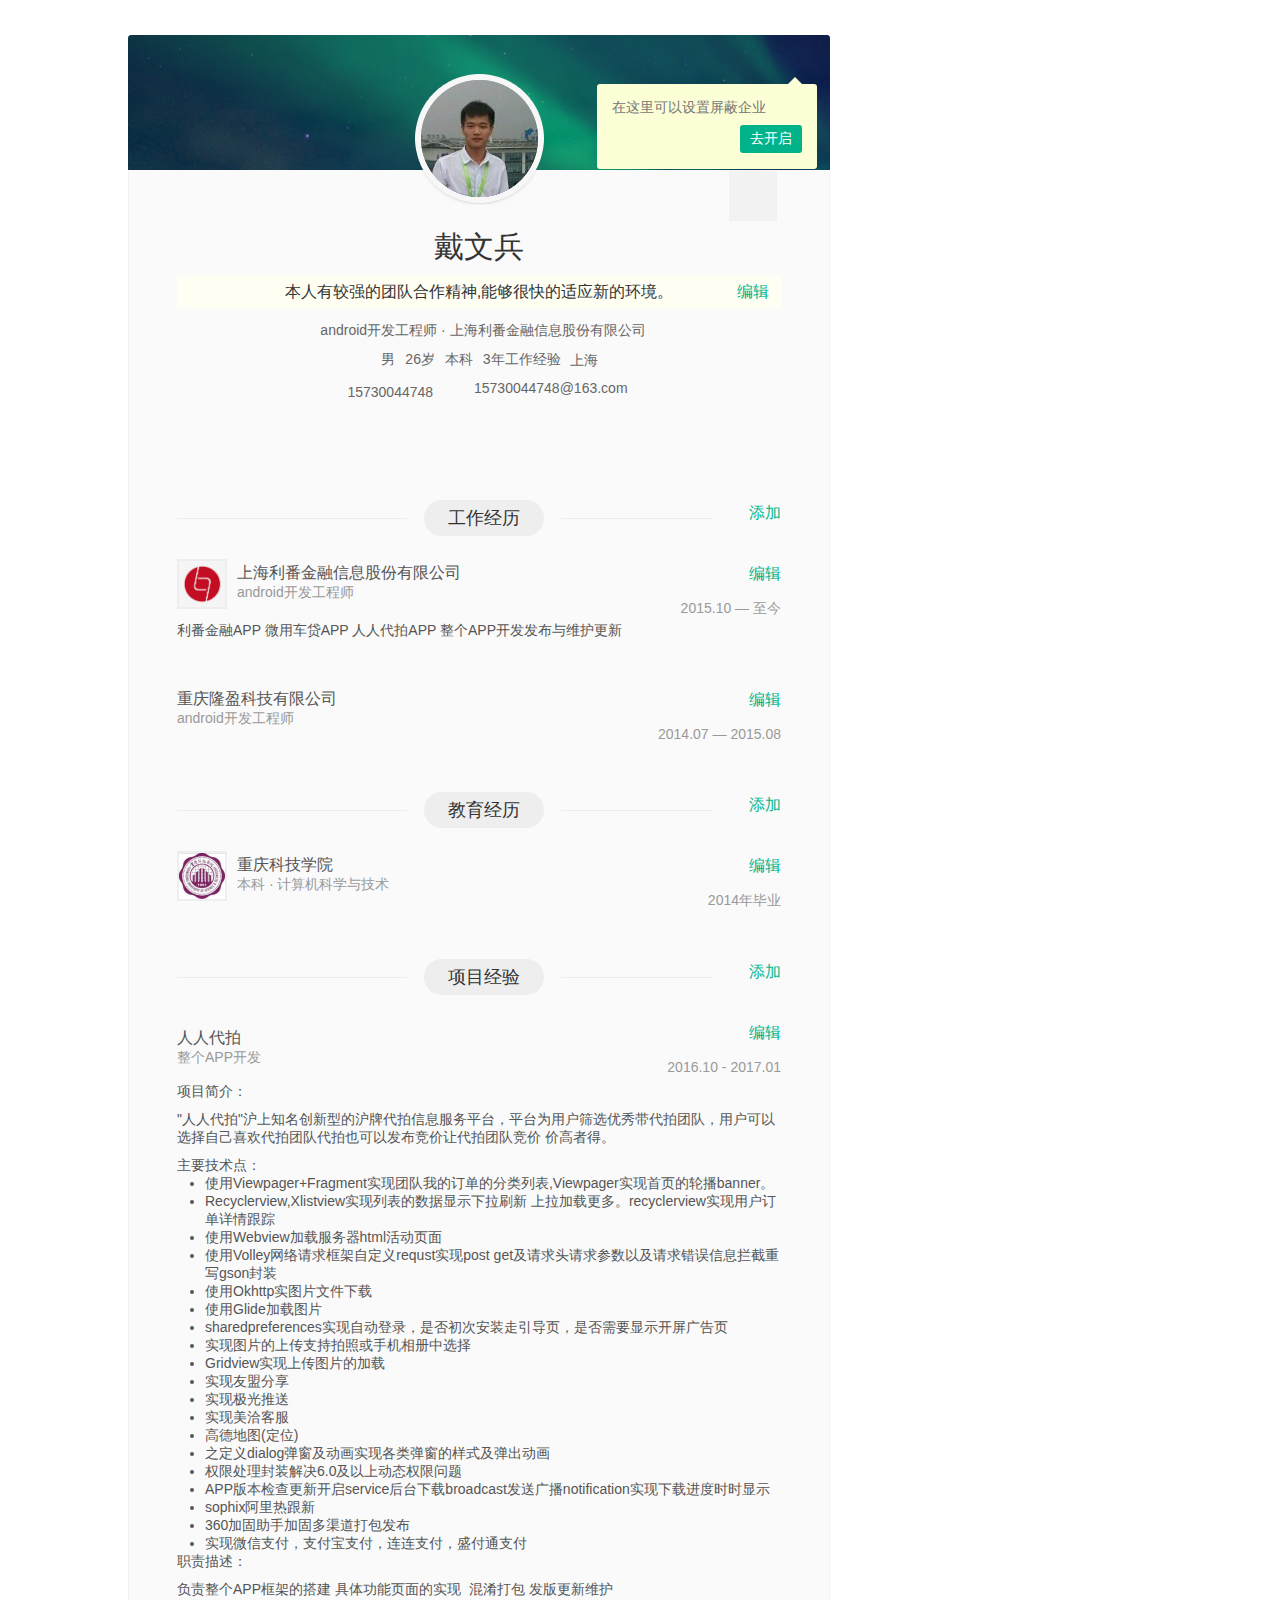
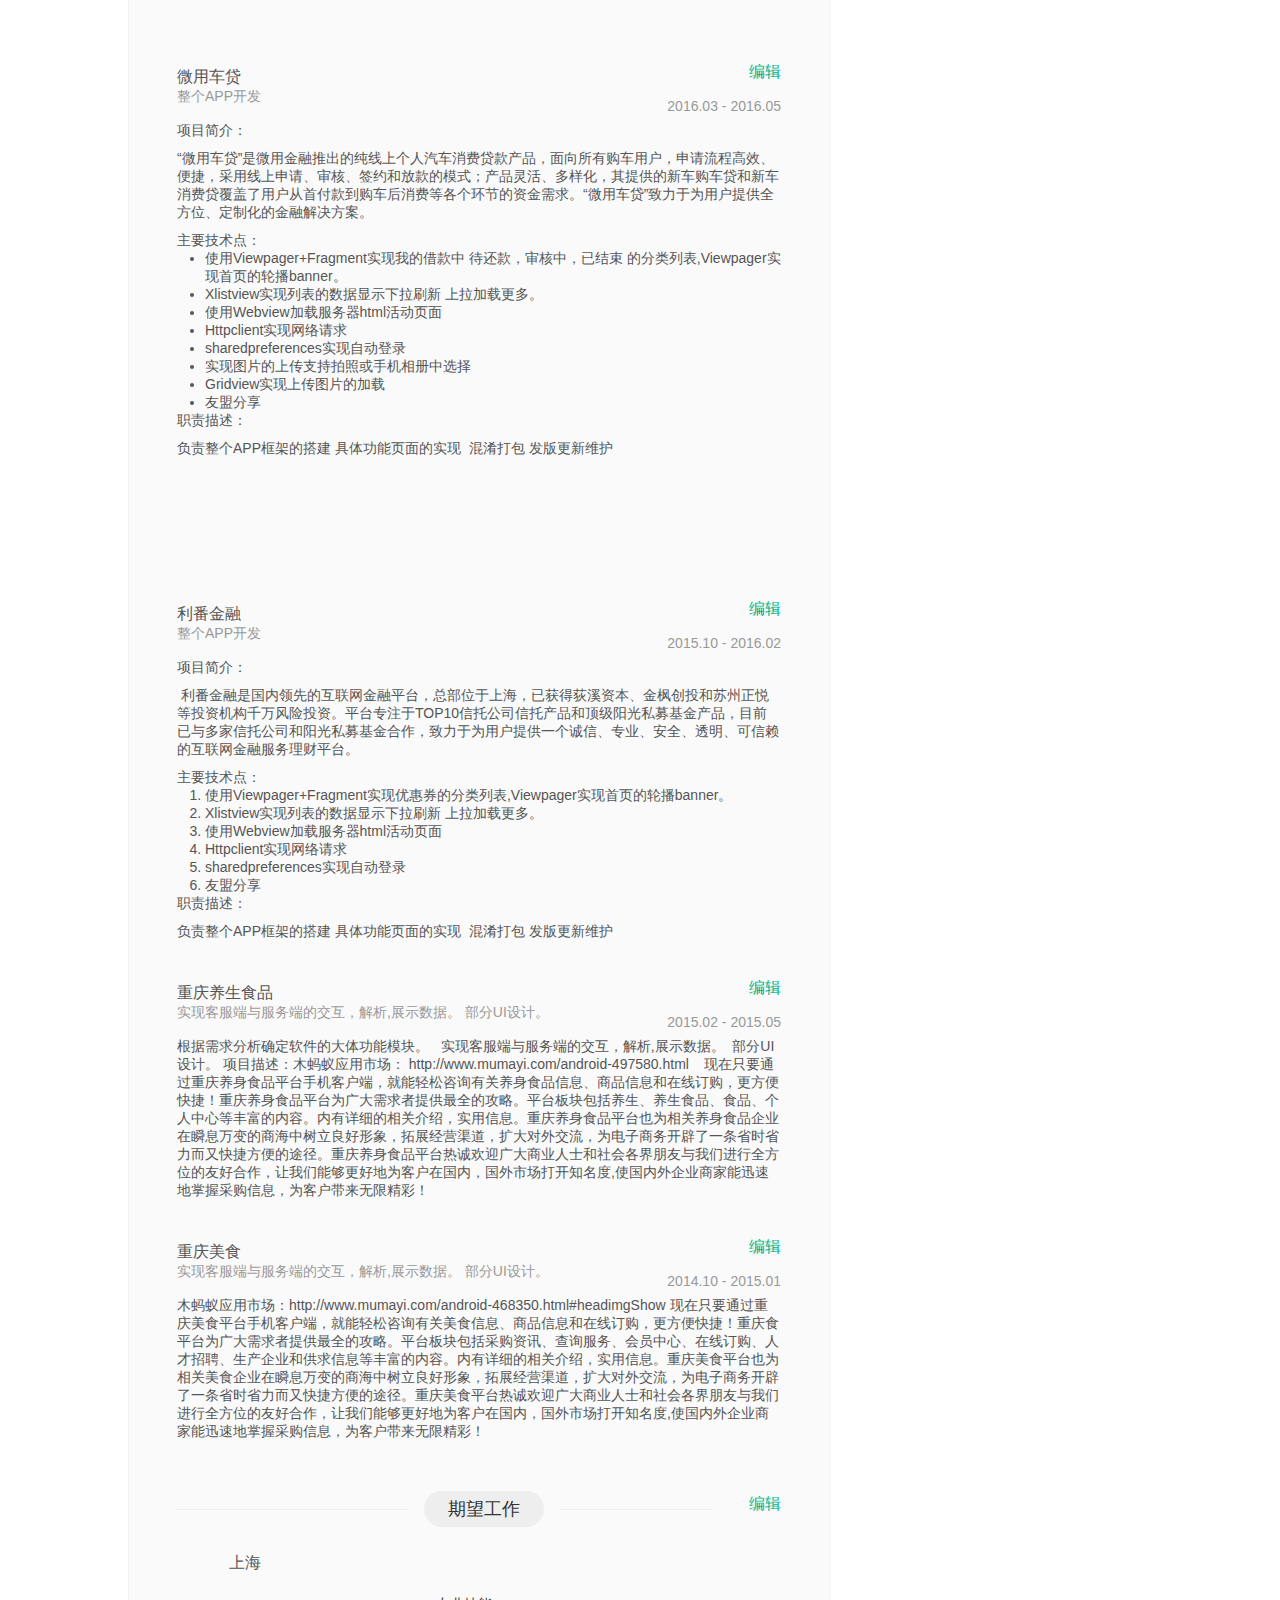
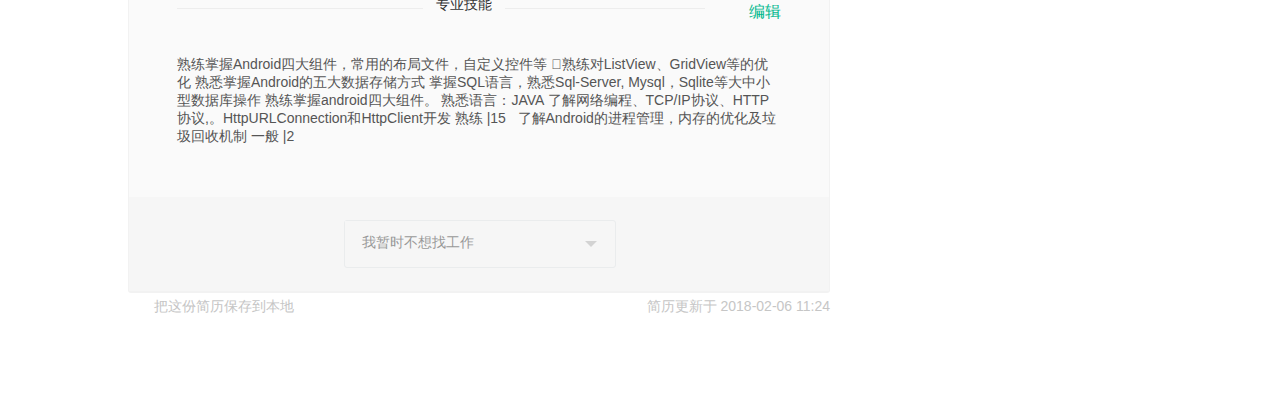
==== lagou.html @ 28eecf18 "拉钩简历" ====
﻿<!DOCTYPE html>
<!-- saved from url=(0042)https://www.lagou.com/resume/myresume.html -->
<html>
 <head>
  <meta http-equiv="Content-Type" content="text/html; charset=UTF-8" />
  <script charset="utf-8" src="./lagou_files/v.js.下载"></script>
  <script async="" src="./lagou_files/analytics.js.下载"></script>
  <script src="./lagou_files/hm.js.下载"></script>
  <script async="" src="./lagou_files/a.js.下载"></script> 
  <!-- meta --> 
  <meta http-equiv="X-UA-Compatible" content="IE=edge,chrome=1" /> 
  <meta name="renderer" content="webkit" /> 
  <meta property="qc:admins" content="23635710066417756375" /> 
  <meta name="baidu-site-verification" content="QIQ6KC1oZ6" /> 
  <meta content="拉勾,拉勾网,拉勾招聘,拉钩, 拉钩网 ,互联网招聘,拉勾互联网招聘, 移动互联网招聘, 垂直互联网招聘, 微信招聘, 微博招聘, 拉勾官网, 拉勾百科,跳槽, 高薪职位, 互联网圈子, IT招聘, 职场招聘, 猎头招聘,O2O招聘, LBS招聘, 社交招聘, 校园招聘, 校招,社会招聘,社招" name="keywords" /> 
  <meta content="拉勾网是3W旗下的互联网领域垂直招聘网站,互联网职业机会尽在拉勾网" name="description" /> 
  <title>我的简历-拉勾网-专业的互联网招聘平台</title> 
  <link rel="Shortcut Icon" href="https://www.lgstatic.com/www/static/common/static/favicon_faed927.ico" /> 
  <!-- global_domain FE_base... --> 
  <script type="text/javascript">

(function() {
    var protocol = window.location.protocol;
    var host = window.location.host;
    var baseUrl = protocol + '//' + host;

    window.GLOBAL_DOMAIN = window.GLOBAL_DOMAIN || {
        ctx: 'https://www.lagou.com',
        rctx: 'https://hr.lagou.com',
        crctx: 'https://hr.lagou.com/company',
        pctx: 'https://passport.lagou.com',
        actx: 'https://account.lagou.com',
        cpctx: 'https://xiaoyuan.lagou.com',
        acctx: 'https://activity.lagou.com',
        paictx: 'https://pai.lagou.com',
        sctx: 'https://suggest.lagou.com',
        zctx: 'https://yanzhi.lagou.com',
        ectx: 'https://easy.lagou.com',
        proctx: 'https://pro.lagou.com',
        lgsctx: protocol + '//www.lgstatic.com',
        FE_frontLogin: baseUrl + '/frontLogin.do',
        FE_frontLogout: baseUrl + '/frontLogout.do',
        FE_frontRegister: baseUrl + '/frontRegister.do'
    };

    window.GLOBAL_CDN_DOMAIN = 'www.lgstatic.com';

    var CONST_VARS = window.CONST_VARS = (function() {
        var varsCache = {};
        var user;
                    varsCache.user = user = {
                id: "2527763"
            };
                            user.activated = true;
                    
    var _hasOwnProperty = Object.prototype.hasOwnProperty;
    var _toString = Object.prototype.toString;

    return function (key) {
        var ret = {};
        var src = varsCache[key];
        if (_toString.call(src) === '[object Object]') {
            for (var prop in src) {
                if (_hasOwnProperty.call(src, prop)) {
                    ret[prop] = src[prop];
                }
            }
        } else {
            ret = src;
        }

        return ret;
    }

    })();
})();
</script> 
  <!-- 公共样式 --> 
  <!-- header样式 --> 
  <!-- footer样式 --> 
  <!-- 页面样式 --> 
  <!-- 动态token，防御伪造请求，重复提交 --> 
  <script type="text/javascript">
    window.X_Anti_Forge_Token = '312e4309-bd60-459c-a91d-eaf026d19733';
    window.X_Anti_Forge_Code = '35685038';
</script> 
  <link rel="stylesheet" type="text/css" href="./lagou_files/mCustomScrollbar_ac2fb8b.css" /> 
  <link rel="stylesheet" type="text/css" href="./lagou_files/layout_ca829b5.css" /> 
  <link rel="stylesheet" type="text/css" href="./lagou_files/main.html_aio_7e9ee05.css" /> 
  <link rel="stylesheet" type="text/css" href="./lagou_files/widgets_1a33497.css" /> 
  <link rel="stylesheet" type="text/css" href="./lagou_files/main.html_aio_2_12feb30.css" /> 
  <script src="./lagou_files/lagou_59f46c6.js.下载" class="lazyload" charset="utf-8"></script>
  <link href="./lagou_files/loginpop_4ea0500.css" rel="stylesheet" class="lazyload" charset="utf-8" />
  <script data-require-id="common/widgets/common/msgPopup" src="./lagou_files/msgPopup_ff38f07.js.下载" async=""></script>
  <script data-require-id="common/components/artTemplate/template-helper" src="./lagou_files/template-helper_69eaf51.js.下载" async=""></script>
  <link href="./lagou_files/ueditor.css" type="text/css" rel="stylesheet" />
  <script src="./lagou_files/codemirror.js.下载" type="text/javascript" defer="defer"></script>
  <link rel="stylesheet" type="text/css" href="./lagou_files/codemirror.css" />
  <script src="./lagou_files/ZeroClipboard.js.下载" type="text/javascript" defer="defer"></script>
 </head> 
 <body> 
  <!-- header --> 
   <!--end #lg_tbar--> 
  <!--end #header--> 
  <input type="hidden" id="serverTime" value="1521860030673" /> 
  <!-- 页面主体START --> 
  <div class="container clearfix" id="container"> 
   <div> 
    <input type="hidden" id="isShowDefault" value="1" /> 
    <div class="clearfixs mr_created"> 
     <div class="mr_myresume_l"> 
      <div id="mr_mr_head"> 
       <div class="privacy_settings"> 
        <span class="privacy_settings_img"></span> 
        <div class="privacy_settings_tip" style="display: none;"> 
         <p>在这里可以设置屏蔽企业</p> 
         <span class="privacy_settings_btn">去开启</span> 
         <span class="privacy_settings_close"></span> 
         <span class="privacy_settings_arrow"></span> 
        </div> 
       </div> 
       <div class="mr_top_bg" id="baseinfo"> 
        <img class="mr_headimg" id="userpic" src="./lagou_files/Cgq2xlp5H9SAW5E-AAAWq90ZjkM422.jpg" width="120" height="120" alt="头像" /> 
        <img class="opa" src="./lagou_files/tou_c3707c7.png" width="702" height="170" /> 
        <img class="shadow" src="./lagou_files/shadow_tx_a482008.png" width="119" height="119" style="display: none;" /> 
        <input type="file" class="mr_headfile" id="up_txpic" name="headPic" onchange="myresumeCommon.utils.imageUpload(this,myresumeCommon.requestTargets.photoUpload,uploadPhoto.upSucc,uploadPhoto.upFail);" title="支持jpg、jpeg、gif、png格式，文件小于10M" /> 
       </div> 
       <div class="mr_baseinfo"> 
        <i class="mr_left_bg"></i> 
        <i class="mr_right_bg"></i> 
        <div class="mr_my_qr"> 
         <div class="dropdown_menu"> 
          <!--广告位--> 
          <div key="WODEJIANLI_ERWEIMA" class="lgad_jsonp">
           <img src="./lagou_files/Cgp3O1h0rI6AOt76AADBj42OxaE531.PNG" style="width: 302px; height: 155px;" />
          </div> 
         </div> 
        </div> 
        <div class="mr_p_name mr_w604 clearfixs"> 
         <span class="mr_edit dn"><i></i><em>编辑</em></span>
         <span class="mr_name">戴文兵</span> 
        </div> 
        <form id="nameForm" novalidate="novalidate"> 
         <div class="mr_name_edit dn"> 
          <input type="text" id="mr_name" name="mr_name" class="ed_name" autocomplete="off" /> 
          <input type="submit" class="save" value="保存" /> 
          <a href="javascript:;" class="cancel">取消</a> 
         </div> 
        </form> 
        <div class="mr_p_introduce mr_w604 clearfixs mr_active"> 
         <span class="mr_edit" data-type="0"><i></i><em>编辑</em></span>
         <span class="mr_intro mr_intro_normal" title="本人有较强的团队合作精神,能够很快的适应新的环境。">本人有较强的团队合作精神,能够很快的适应新的环境。</span> 
        </div> 
        <form id="introduceForm" action="javascript:;"> 
         <div class="mr_intro_edit dn"> 
          <input type="text" id="mr_intro" name="mr_intro" placeholder="一句话介绍自己，告诉我为什么选择你而不是别人" class="ed_name" autocomplete="off" /> 
          <a class="save">保存</a> 
          <a href="javascript:;" class="cancel">取消</a> 
          <span class="mroneError dn"></span> 
         </div> 
        </form> 
        <div class="mr_p_info mr_infoed mr_w604 clearfixs"> 
         <div class="info_t"> 
          <span class="shenfen"> <i></i> <em data-id="2" title="android开发工程师 &middot; 上海利番金融信息股份有限公司">android开发工程师 &middot; 上海利番金融信息股份有限公司</em> </span> 
         </div> 
         <div class="info_j"> 
          <span class="base_info"> <i></i> <em class="s">男</em> <em class="a"> <span class="age">26岁</span> <span class="birth_span dn">1991年07月出生 <em></em> </span> </em> <em class="x">本科</em> <em class="j"> <span class="job_span">3年工作经验</span> </em> <em class="mr0 d">上海</em> </span> 
         </div> 
         <div class="info_b" data-phone="15730044748"> 
          <span class="mobile"><i></i><em title="15730044748">15730044748</em></span> 
          <span class="email"><i></i><em title="15730044748@163.com">15730044748@163.com</em></span> 
         </div> 
         <div class="mr_sns"> 
          <a href="https://github.com/daiwenbing" target="_blank" data-sns="6" data-site="https://github.com/daiwenbing" class="sns6"><span style="margin-left: -33px; display: none;">Github<em></em></span></a> 
         </div> 
         <span class="mr_edit mr_head_r mr_edit_on dn" data-birth-year="1991" data-birth-month="07" data-birth-date="" data-sf="android开发工程师" data-shenfen="android开发工程师 &middot; 上海利番金融信息股份有限公司" data-sex="男" data-xl="本科" data-gzjy="3年" data-city="上海" data-mobile="15730044748" data-email="15730044748@163.com" style="cursor: pointer;"><i></i><em>编辑</em></span> 
        </div> 
        <form id="olinfoForm" novalidate="novalidate"> 
         <div class="mr_info_edit mr_info_on dn"> 
          <div class="mr_showidentity_div"> 
           <label>显示身份</label> 
           <div class="form_wrap normal_s" style="*z-index:6;"> 
            <input id="shenfen" name="shenfen" type="button" title="" class="mr_button" value="" /> 
            <i class="mr_sj"></i> 
            <div class="xl_list dn" style="display: none;"> 
             <ul class="ul_shenfen"> 
              <li data-id="1" title="计算机科学与技术 &middot; 重庆科技学院">计算机科学与技术 &middot; 重庆科技学院</li> 
              <li data-id="2" title="android开发工程师 &middot; 上海利番金融信息股份有限公司">android开发工程师 &middot; 上海利番金融信息股份有限公司</li> 
             </ul> 
            </div> 
           </div> 
          </div> 
          <label>性别</label> 
          <div class="clearfixs mr_sex"> 
           <span class="mr_man fl"><i></i><em>男</em></span> 
           <span class="mr_women fl"><i></i><em>女</em></span> 
          </div> 
          <label>生日</label> 
          <div class="clearfixs"> 
           <div class="mr_years fl"> 
            <div class="form_wrap form_wrap_y normal_s" style="*z-index:5;"> 
             <input id="mr_year" name="mr_year" type="button" class="mr_button" value="1991" /> 
             <i class="mr_sj"></i> 
             <div class="xl_list dn" style="display: none;"> 
              <ul class="ul_year"> 
               <li>2002</li> 
               <li>2001</li> 
               <li>2000</li> 
               <li>1999</li> 
               <li>1998</li> 
               <li>1997</li> 
               <li>1996</li> 
               <li>1995</li> 
               <li>1994</li> 
               <li>1993</li> 
               <li>1992</li> 
               <li>1991</li> 
               <li>1990</li> 
               <li>1989</li> 
               <li>1988</li> 
               <li>1987</li> 
               <li>1986</li> 
               <li>1985</li> 
               <li>1984</li> 
               <li>1983</li> 
               <li>1982</li> 
               <li>1981</li> 
               <li>1980</li> 
               <li>1979</li> 
               <li>1978</li> 
               <li>1977</li> 
               <li>1976</li> 
               <li>1975</li> 
               <li>1974</li> 
              </ul> 
             </div> 
            </div> 
           </div> 
           <div class="mr_months fl"> 
            <div class="form_wrap form_wrap_y normal_s" style="*z-index:5;"> 
             <input id="mr_month" name="mr_month" type="button" class="mr_button" value="07" /> 
             <i class="mr_sj"></i> 
             <div class="xl_list dn" style="display: none;"> 
              <ul class="ul_month"> 
               <li>01</li> 
               <li>02</li> 
               <li>03</li> 
               <li>04</li> 
               <li>05</li> 
               <li>06</li> 
               <li>07</li> 
               <li>08</li> 
               <li>09</li> 
               <li>10</li> 
               <li>11</li> 
               <li>12</li> 
              </ul> 
             </div> 
            </div> 
           </div> 
           <div class="mr_days fl"> 
            <div class="form_wrap form_wrap_y normal_s" style="*z-index:5;"> 
             <input id="mr_day" name="mr_day" type="button" class="mr_button" value="" /> 
             <i class="mr_sj"></i> 
             <div class="xl_list dn" style="display: none;"> 
              <ul class="ul_day"></ul> 
             </div> 
            </div> 
           </div> 
          </div> 
          <label>最高学历</label> 
          <div class="form_wrap normal_s" style="*z-index:4;"> 
           <input id="xl" name="xl" type="button" class="mr_button" value="" /> 
           <i class="mr_sj"></i> 
           <div class="xl_list dn" style="display: none;"> 
            <ul class="ul_xl"> 
             <li>大专</li> 
             <li>本科</li> 
             <li>硕士</li> 
             <li>博士</li> 
             <li>其他</li> 
            </ul> 
           </div> 
          </div> 
          <label>工作年限</label> 
          <div class="form_wrap normal_s" style="*z-index:3;"> 
           <input id="gznx" name="gznx" type="button" class="mr_button" value="" /> 
           <i class="mr_sj"></i> 
           <div class="xl_list dn" style="display: none;"> 
            <ul class="ul_gznx"> 
             <li>应届毕业生</li> 
             <li>1年</li> 
             <li>2年</li> 
             <li>3年</li> 
             <li>4年</li> 
             <li>5年</li> 
             <li>6年</li> 
             <li>7年</li> 
             <li>8年</li> 
             <li>9年</li> 
             <li>10年</li> 
             <li>10年以上</li> 
            </ul> 
           </div> 
          </div> 
          <label>所在城市</label> 
          <div class="form_wrap city_s" style="*z-index:2;"> 
           <i class="mr_sj"></i> 
           <input id="szcs" name="szcs" type="button" class="mr_button" value="" /> 
           <div class="xl_list dn" style="display: none;"> 
            <div class="mr_selCity"> 
             <ul class="mr_province reset"> 
              <li><span>热门城市</span> 
               <ul class="mr_city reset dn">
                <li>北京</li>
                <li>上海</li>
                <li>广州</li>
                <li>深圳</li>
                <li>杭州</li>
                <li>成都</li>
                <li>西安</li>
                <li>南京</li>
                <li>厦门</li>
                <li>武汉</li>
               </ul> </li> 
              <li> <span>北京</span> 
               <ul class="mr_city reset dn"> 
                <li class="mr_on">北京</li> 
               </ul> </li> 
              <li> <span>上海</span> 
               <ul class="mr_city reset dn"> 
                <li class="mr_on">上海</li> 
               </ul> </li> 
              <li> <span>天津</span> 
               <ul class="mr_city reset dn"> 
                <li class="mr_on">天津</li> 
               </ul> </li> 
              <li> <span>重庆</span> 
               <ul class="mr_city reset dn"> 
                <li class="mr_on">重庆</li> 
               </ul> </li> 
              <li> <span>河北</span> 
               <ul class="mr_city reset dn"> 
                <li class="mr_on">石家庄</li> 
                <li>唐山</li> 
                <li>秦皇岛</li> 
                <li>邯郸</li> 
                <li>邢台</li> 
                <li>保定</li> 
                <li>张家口</li> 
                <li>承德</li> 
                <li>沧州</li> 
                <li>廊坊</li> 
                <li>衡水</li> 
               </ul> </li> 
              <li> <span>山西</span> 
               <ul class="mr_city reset dn"> 
                <li class="mr_on">太原</li> 
                <li>大同</li> 
                <li>阳泉</li> 
                <li>长治</li> 
                <li>晋城</li> 
                <li>朔州</li> 
                <li>晋中</li> 
                <li>运城</li> 
                <li>忻州</li> 
                <li>临汾</li> 
                <li>吕梁</li> 
                <li>永济市</li> 
               </ul> </li> 
              <li> <span>内蒙古</span> 
               <ul class="mr_city reset dn"> 
                <li class="mr_on">呼和浩特</li> 
                <li>包头</li> 
                <li>乌海</li> 
                <li>赤峰</li> 
                <li>通辽</li> 
                <li>鄂尔多斯</li> 
                <li>呼伦贝尔</li> 
                <li>兴安盟</li> 
                <li>锡林郭勒盟</li> 
                <li>乌兰察布</li> 
                <li>巴彦淖尔</li> 
                <li>阿拉善盟</li> 
               </ul> </li> 
              <li> <span>辽宁</span> 
               <ul class="mr_city reset dn"> 
                <li class="mr_on">沈阳</li> 
                <li>大连</li> 
                <li>鞍山</li> 
                <li>抚顺</li> 
                <li>本溪</li> 
                <li>丹东</li> 
                <li>锦州</li> 
                <li>营口</li> 
                <li>阜新</li> 
                <li>辽阳</li> 
                <li>盘锦</li> 
                <li>铁岭</li> 
                <li>朝阳</li> 
                <li>葫芦岛</li> 
               </ul> </li> 
              <li> <span>吉林</span> 
               <ul class="mr_city reset dn"> 
                <li class="mr_on">长春</li> 
                <li>吉林</li> 
                <li>四平</li> 
                <li>辽源</li> 
                <li>通化</li> 
                <li>白山</li> 
                <li>松原</li> 
                <li>白城</li> 
                <li>延边朝鲜族自治州</li> 
               </ul> </li> 
              <li> <span>黑龙江</span> 
               <ul class="mr_city reset dn"> 
                <li class="mr_on">哈尔滨</li> 
                <li>齐齐哈尔</li> 
                <li>鸡西</li> 
                <li>鹤岗</li> 
                <li>双鸭山</li> 
                <li>大庆</li> 
                <li>伊春</li> 
                <li>佳木斯</li> 
                <li>七台河</li> 
                <li>牡丹江</li> 
                <li>黑河</li> 
                <li>绥化</li> 
                <li>大兴安岭地区</li> 
               </ul> </li> 
              <li> <span>江苏</span> 
               <ul class="mr_city reset dn"> 
                <li class="mr_on">南京</li> 
                <li>苏州</li> 
                <li>昆山</li> 
                <li>常熟</li> 
                <li>张家港</li> 
                <li>无锡</li> 
                <li>江阴</li> 
                <li>徐州</li> 
                <li>常州</li> 
                <li>南通</li> 
                <li>连云港</li> 
                <li>淮安</li> 
                <li>盐城</li> 
                <li>扬州</li> 
                <li>镇江</li> 
                <li>泰州</li> 
                <li>靖江</li> 
                <li>宿迁</li> 
                <li>太仓</li> 
               </ul> </li> 
              <li> <span>浙江</span> 
               <ul class="mr_city reset dn"> 
                <li class="mr_on">杭州</li> 
                <li>宁波</li> 
                <li>温州</li> 
                <li>海宁</li> 
                <li>嘉兴</li> 
                <li>湖州</li> 
                <li>绍兴</li> 
                <li>金华</li> 
                <li>衢州</li> 
                <li>舟山</li> 
                <li>台州</li> 
                <li>丽水</li> 
                <li>玉环县</li> 
                <li>方家山</li> 
               </ul> </li> 
              <li> <span>安徽</span> 
               <ul class="mr_city reset dn"> 
                <li class="mr_on">合肥</li> 
                <li>芜湖</li> 
                <li>蚌埠</li> 
                <li>淮南</li> 
                <li>马鞍山</li> 
                <li>淮北</li> 
                <li>铜陵</li> 
                <li>安庆</li> 
                <li>黄山</li> 
                <li>滁州</li> 
                <li>阜阳</li> 
                <li>宿州</li> 
                <li>巢湖</li> 
                <li>六安</li> 
                <li>亳州</li> 
                <li>池州</li> 
                <li>宣城</li> 
               </ul> </li> 
              <li> <span>福建</span> 
               <ul class="mr_city reset dn"> 
                <li class="mr_on">福州</li> 
                <li>厦门</li> 
                <li>莆田</li> 
                <li>三明</li> 
                <li>泉州</li> 
                <li>泉港区</li> 
                <li>漳州</li> 
                <li>南平</li> 
                <li>龙岩</li> 
                <li>宁德</li> 
               </ul> </li> 
              <li> <span>江西</span> 
               <ul class="mr_city reset dn"> 
                <li class="mr_on">南昌</li> 
                <li>景德镇</li> 
                <li>萍乡</li> 
                <li>九江</li> 
                <li>新余</li> 
                <li>鹰潭</li> 
                <li>赣州</li> 
                <li>吉安</li> 
                <li>宜春</li> 
                <li>抚州</li> 
                <li>上饶</li> 
               </ul> </li> 
              <li> <span>山东</span> 
               <ul class="mr_city reset dn"> 
                <li class="mr_on">济南</li> 
                <li>青岛</li> 
                <li>淄博</li> 
                <li>枣庄</li> 
                <li>东营</li> 
                <li>烟台</li> 
                <li>潍坊</li> 
                <li>济宁</li> 
                <li>泰安</li> 
                <li>威海</li> 
                <li>日照</li> 
                <li>莱芜</li> 
                <li>临沂</li> 
                <li>德州</li> 
                <li>聊城</li> 
                <li>滨州</li> 
                <li>菏泽</li> 
                <li>章丘</li> 
                <li>荣成</li> 
               </ul> </li> 
              <li> <span>河南</span> 
               <ul class="mr_city reset dn"> 
                <li class="mr_on">郑州</li> 
                <li>开封</li> 
                <li>洛阳</li> 
                <li>平顶山</li> 
                <li>安阳</li> 
                <li>鹤壁</li> 
                <li>新乡</li> 
                <li>焦作</li> 
                <li>濮阳</li> 
                <li>许昌</li> 
                <li>漯河</li> 
                <li>三门峡</li> 
                <li>南阳</li> 
                <li>商丘</li> 
                <li>信阳</li> 
                <li>周口</li> 
                <li>驻马店</li> 
               </ul> </li> 
              <li> <span>湖北</span> 
               <ul class="mr_city reset dn"> 
                <li class="mr_on">武汉</li> 
                <li>黄石</li> 
                <li>十堰</li> 
                <li>宜昌</li> 
                <li>襄樊</li> 
                <li>鄂州</li> 
                <li>荆门</li> 
                <li>孝感</li> 
                <li>荆州</li> 
                <li>黄冈</li> 
                <li>咸宁</li> 
                <li>随州</li> 
                <li>恩施土家族苗族自治州</li> 
                <li>襄阳</li> 
               </ul> </li> 
              <li> <span>湖南</span> 
               <ul class="mr_city reset dn"> 
                <li class="mr_on">长沙</li> 
                <li>株洲</li> 
                <li>湘潭</li> 
                <li>衡阳</li> 
                <li>邵阳</li> 
                <li>岳阳</li> 
                <li>常德</li> 
                <li>张家界</li> 
                <li>益阳</li> 
                <li>郴州</li> 
                <li>永州</li> 
                <li>怀化</li> 
                <li>娄底</li> 
                <li>湘西土家族苗族自治州</li> 
               </ul> </li> 
              <li> <span>广东</span> 
               <ul class="mr_city reset dn"> 
                <li class="mr_on">广州</li> 
                <li>深圳</li> 
                <li>韶关</li> 
                <li>珠海</li> 
                <li>汕头</li> 
                <li>佛山</li> 
                <li>南海区</li> 
                <li>江门</li> 
                <li>湛江</li> 
                <li>茂名</li> 
                <li>肇庆</li> 
                <li>惠州</li> 
                <li>梅州</li> 
                <li>汕尾</li> 
                <li>河源</li> 
                <li>阳江</li> 
                <li>清远</li> 
                <li>东莞</li> 
                <li>中山</li> 
                <li>潮州</li> 
                <li>揭阳</li> 
                <li>云浮</li> 
               </ul> </li> 
              <li> <span>广西</span> 
               <ul class="mr_city reset dn"> 
                <li class="mr_on">南宁</li> 
                <li>柳州</li> 
                <li>桂林</li> 
                <li>梧州</li> 
                <li>北海</li> 
                <li>防城港</li> 
                <li>钦州</li> 
                <li>贵港</li> 
                <li>玉林</li> 
                <li>百色</li> 
                <li>贺州</li> 
                <li>河池</li> 
                <li>来宾</li> 
                <li>崇左</li> 
               </ul> </li> 
              <li> <span>海南</span> 
               <ul class="mr_city reset dn"> 
                <li class="mr_on">海口</li> 
                <li>三亚</li> 
                <li>洋浦市</li> 
               </ul> </li> 
              <li> <span>四川</span> 
               <ul class="mr_city reset dn"> 
                <li class="mr_on">成都</li> 
                <li>自贡</li> 
                <li>攀枝花</li> 
                <li>泸州</li> 
                <li>德阳</li> 
                <li>绵阳</li> 
                <li>广元</li> 
                <li>遂宁</li> 
                <li>内江</li> 
                <li>乐山</li> 
                <li>南充</li> 
                <li>眉山</li> 
                <li>宜宾</li> 
                <li>广安</li> 
                <li>达州</li> 
                <li>雅安</li> 
                <li>巴中</li> 
                <li>资阳</li> 
                <li>阿坝藏族羌族自治州</li> 
                <li>甘孜藏族自治州</li> 
                <li>凉山彝族自治州</li> 
               </ul> </li> 
              <li> <span>贵州</span> 
               <ul class="mr_city reset dn"> 
                <li class="mr_on">贵阳</li> 
                <li>六盘水</li> 
                <li>遵义</li> 
                <li>安顺</li> 
                <li>铜仁地区</li> 
                <li>黔西南布依族苗族自治州</li> 
                <li>毕节地区</li> 
                <li>黔东南苗族侗族自治州</li> 
                <li>黔南布依族苗族自治州</li> 
               </ul> </li> 
              <li> <span>云南</span> 
               <ul class="mr_city reset dn"> 
                <li class="mr_on">昆明</li> 
                <li>曲靖</li> 
                <li>玉溪</li> 
                <li>保山</li> 
                <li>昭通</li> 
                <li>楚雄彝族自治州</li> 
                <li>红河哈尼族彝族自治州</li> 
                <li>文山壮族苗族自治州</li> 
                <li>思茅</li> 
                <li>西双版纳傣族自治州</li> 
                <li>德宏傣族景颇族自治州</li> 
                <li>大理白族自治州</li> 
                <li>丽江</li> 
                <li>怒江傈僳族自治州</li> 
                <li>迪庆藏族自治州</li> 
                <li>临沧</li> 
               </ul> </li> 
              <li> <span>陕西</span> 
               <ul class="mr_city reset dn"> 
                <li class="mr_on">西安</li> 
                <li>铜川</li> 
                <li>宝鸡</li> 
                <li>咸阳</li> 
                <li>渭南</li> 
                <li>延安</li> 
                <li>汉中</li> 
                <li>榆林</li> 
                <li>安康</li> 
                <li>商洛</li> 
               </ul> </li> 
              <li> <span>西藏</span> 
               <ul class="mr_city reset dn"> 
                <li class="mr_on">拉萨</li> 
                <li>昌都</li> 
                <li>山南</li> 
                <li>日喀则</li> 
                <li>那曲</li> 
                <li>阿里</li> 
                <li>林芝</li> 
               </ul> </li> 
              <li> <span>甘肃</span> 
               <ul class="mr_city reset dn"> 
                <li class="mr_on">兰州</li> 
                <li>嘉峪关</li> 
                <li>金昌</li> 
                <li>白银</li> 
                <li>天水</li> 
                <li>武威</li> 
                <li>张掖</li> 
                <li>平凉</li> 
                <li>酒泉</li> 
                <li>庆阳</li> 
                <li>定西</li> 
                <li>陇南</li> 
                <li>临夏回族自治州</li> 
                <li>甘南藏族自治州</li> 
               </ul> </li> 
              <li> <span>青海</span> 
               <ul class="mr_city reset dn"> 
                <li class="mr_on">西宁</li> 
                <li>海晏</li> 
                <li>海东</li> 
                <li>海北</li> 
                <li>黄南</li> 
                <li>海南</li> 
                <li>果洛</li> 
                <li>玉树</li> 
                <li>海西</li> 
               </ul> </li> 
              <li> <span>宁夏</span> 
               <ul class="mr_city reset dn"> 
                <li class="mr_on">银川</li> 
                <li>石嘴山</li> 
                <li>吴忠</li> 
                <li>固原</li> 
                <li>中卫</li> 
               </ul> </li> 
              <li> <span>新疆</span> 
               <ul class="mr_city reset dn"> 
                <li class="mr_on">乌鲁木齐</li> 
                <li>石河子</li> 
                <li>克拉玛依</li> 
                <li>吐鲁番</li> 
                <li>哈密</li> 
                <li>昌吉</li> 
                <li>博乐</li> 
                <li>和田</li> 
                <li>阿克苏</li> 
                <li>阿勒</li> 
                <li>喀什</li> 
                <li>塔城</li> 
                <li>库尔勒</li> 
                <li>伊犁</li> 
                <li>克州</li> 
               </ul> </li> 
              <li> <span>香港</span> 
               <ul class="mr_city reset dn"> 
                <li class="mr_on">香港</li> 
               </ul> </li> 
              <li> <span>澳门</span> 
               <ul class="mr_city reset dn"> 
                <li class="mr_on">澳门</li> 
               </ul> </li> 
              <li> <span>台湾</span> 
               <ul class="mr_city reset dn"> 
                <li class="mr_on">台湾</li> 
                <li>新加坡</li> 
               </ul> </li> 
             </ul> 
            </div> 
           </div> 
          </div> 
          <label>手机号码</label> 
          <div class="form_wrap mobile_s"> 
           <input id="mr_mobile" type="text" name="mr_mobile" class="mr_input" value="" placeholder="手机号" /> 
           <input type="hidden" id="sess_phone" value="" placeholder="手机号" /> 
           <i class="mr_locks"><em>在简历中保密，仅投递后对方才可查看<i></i></em></i> 
          </div> 
          <label>联系邮箱</label> 
          <div class="form_wrap email_s"> 
           <input id="mr_email" type="text" name="mr_email" class="mr_input" value="" /> 
           <input type="hidden" id="sess_email" value="15730044748@163.com" /> 
           <i class="mr_locks"><em>在简历中保密，仅投递后对方才可查看<i></i></em></i> 
          </div> 
          <label>社交帐号主页地址</label> 
          <div class="sns_empty dn"> 
           <div class="sns_add_empty"> 
            <div class="mr_add_m dn"> 
             <i></i>
             <em></em> 
             <ul class="clearfixs"> 
              <li class="sns1" data-flag="1"><span>Twitter<em></em></span></li> 
              <li class="sns2" data-flag="2"><span>Dribbble<em></em></span></li> 
              <li class="sns3" data-flag="3"><span>Behance<em></em></span></li> 
              <li class="sns4" data-flag="4"><span>LinkedIn<em></em></span></li> 
              <li class="sns5" data-flag="5"><span>Quora<em></em></span></li> 
              <li class="sns6" data-flag="6"><span>Github<em></em></span></li> 
              <li class="sns7" data-flag="7"><span>知乎<em></em></span></li> 
              <li class="sns8" data-flag="8"><span>LOFTER<em></em></span></li> 
              <li class="sns9" data-flag="9"><span>UI中国<em></em></span></li> 
              <li class="sns10" data-flag="10"><span>新浪微博<em></em></span></li> 
              <li class="sns11" data-flag="11"><span>SegmentFault<em></em></span></li> 
              <li class="sns12" data-flag="12"><span>StackoverFlow<em></em></span></li> 
             </ul> 
             <div class="mr_add_op clearfixs"> 
              <!-- <a href="javascript:;" target="_blank" class="mr_none_my">没有我常用的</a> --> 
              <a href="javascript:;" class="sns_cancel">取消</a>
              <a href="javascript:;" class="sns_save">选好了</a> 
             </div> 
            </div> 
           </div> 
          </div> 
          <div class="sns_area"> 
          </div> 
          <div class="mr_add_sns"> 
           <div class="mr_add_m dn"> 
            <i></i>
            <em></em> 
            <ul class="clearfixs"> 
             <li class="sns1" data-flag="1"><span>Twitter<em></em></span></li> 
             <li class="sns2" data-flag="2"><span>Dribbble<em></em></span></li> 
             <li class="sns3" data-flag="3"><span>Behance<em></em></span></li> 
             <li class="sns4" data-flag="4"><span>LinkedIn<em></em></span></li> 
             <li class="sns5" data-flag="5"><span>Quora<em></em></span></li> 
             <li class="sns6" data-flag="6"><span>Github<em></em></span></li> 
             <li class="sns7" data-flag="7"><span>知乎<em></em></span></li> 
             <li class="sns8" data-flag="8"><span>LOFTER<em></em></span></li> 
             <li class="sns9" data-flag="9"><span>UI中国<em></em></span></li> 
             <li class="sns10" data-flag="10"><span>新浪微博<em></em></span></li> 
             <li class="sns11" data-flag="11"><span>SegmentFault<em></em></span></li> 
             <li class="sns12" data-flag="12"><span>StackoverFlow<em></em></span></li> 
            </ul> 
            <div class="mr_add_op clearfixs"> 
             <a href="javascript:;" class="sns_cancel">取消</a>
             <a href="javascript:;" class="sns_save">选好了</a> 
            </div> 
           </div> 
           <span class="sns_add"><i></i><em>添加更多主页地址</em></span> 
          </div> 
          <p class="w_tips">电话及邮箱与帐号不一致，是否确认保存？企业会通过它们与您取得联系</p> 
          <p class="w_tips">电话与帐号号码不一致，是否确认保存？企业会通过此号码与您取得联系</p> 
          <p class="w_tips">邮箱地址与帐号不一致，是否确认保存？企业会通过此邮箱与您取得联系</p> 
          <div class="mr_ope"> 
           <input type="submit" class="mr_save" value="保存" /> 
           <input type="button" class="mr_save" value="确认保存" id="sess_submit" style="display:none" /> 
           <a href="javascript:;" class="mr_cancel" data-birth-year="1991" data-birth-month="07" data-birth-date="" data-sf="android开发工程师" data-shenfen="android开发工程师 &middot; 上海利番金融信息股份有限公司" data-sex="男" data-xl="本科" data-gzjy="3年" data-city="上海" data-mobile="15730044748" data-email="15730044748@163.com">取消</a> 
          </div> 
         </div> 
        </form> 
       </div> 
      </div> 
      <div class="mr_content"> 
       <div id="workExperience" class="item_container_target"> 
        <div class="mr_moudle_head clearfixs mr_w604"> 
         <div class="mr_head_l"> 
          <div class="mr_title"> 
           <span class="mr_title_l"></span>
           <span class="mr_title_c"> 工作经历 </span>
           <span class="mr_title_r"></span> 
          </div> 
         </div> 
         <div class="mr_head_r" style="cursor: pointer;"> 
          <i></i>
          <em>添加</em> 
         </div> 
        </div> 
        <div class="mr_moudle_content mr_w604"> 
         <form class="jobExpForm dn" id="addJobForm"> 
          <div class="mr_add_work"> 
           <div class="mr_upload_logo"> 
            <div> 
             <i></i> 
             <span>上传公司LOGO</span> 
            </div> 
            <input type="file" id="companyLogo" name="companyLogo" onchange="myresumeCommon.utils.imageUpload(this,myresumeCommon.requestTargets.uploadLogo,uploadCompanyLogo.upSucc,uploadCompanyLogo.upFail);" title="目前仅支持10MB以内的PNG/JPG/JPEG/GIF图片" /> 
            <img class="logo_u" name="mr_company_logo" /> 
           </div> 
           <label>公司</label> 
           <div class="mr_input_div mr_click_flag"> 
            <input class="mr_btn companyName" id="companyName" name="companyName" value="" /> 
           </div> 
           <label>职位</label> 
           <div class="mr_input_div mr_click_flag"> 
            <input class="mr_btn autoPosition" id="positionName" name="positionName" value="" /> 
           </div> 
           <label>在职时间</label> 
           <div class="clearfixs mr_time_area"> 
            <div class="mr_timed_div mr_sta_time fl"> 
             <i class="mr_sj"></i> 
             <input type="button" class="mr_btn" /> 
             <input type="hidden" id="startTime" name="startTime" /> 
             <div class="mr_calendar_ym clearfixs dn"> 
              <ul class="mr_year"> 
               <li class="today">2018</li> 
               <li>2017</li> 
               <li>2016</li> 
               <li>2015</li> 
               <li>2014</li> 
               <li>2013</li> 
               <li>2012</li> 
               <li>2011</li> 
               <li>2010</li> 
               <li>2009</li> 
               <li>2008</li> 
               <li>2007</li> 
               <li>2006</li> 
               <li>2005</li> 
               <li>2004</li> 
               <li>2003</li> 
               <li>2002</li> 
               <li>2001</li> 
               <li>2000</li> 
               <li>1999</li> 
               <li>1998</li> 
               <li>1997</li> 
               <li>1996</li> 
               <li>1995</li> 
               <li>1994</li> 
               <li>1993</li> 
               <li>1992</li> 
              </ul> 
              <ul class="mr_month clearfixs"> 
               <li><span>1月</span></li> 
               <li><span>2月</span></li> 
               <li class="mr0"><span class="today">3月</span></li> 
               <li><span>4月</span></li> 
               <li><span>5月</span></li> 
               <li class="mr0"><span>6月</span></li> 
               <li><span>7月</span></li> 
               <li><span>8月</span></li> 
               <li class="mr0"><span>9月</span></li> 
               <li class="mb0"><span>10月</span></li> 
               <li class="mb0"><span>11月</span></li> 
               <li class="mr0 mb0"><span>12月</span></li> 
              </ul> 
             </div> 
            </div> 
            <div class="mr_timed_div fl"> 
             <i class="mr_sj"></i> 
             <input type="button" class="mr_btn" /> 
             <input type="hidden" id="endTime" name="endTime" /> 
             <div class="mr_calendar_ym clearfixs dn"> 
              <ul class="mr_year">
               <li>至今</li> 
               <li class="today">2018</li> 
               <li>2017</li> 
               <li>2016</li> 
               <li>2015</li> 
               <li>2014</li> 
               <li>2013</li> 
               <li>2012</li> 
               <li>2011</li> 
               <li>2010</li> 
               <li>2009</li> 
               <li>2008</li> 
               <li>2007</li> 
               <li>2006</li> 
               <li>2005</li> 
               <li>2004</li> 
               <li>2003</li> 
               <li>2002</li> 
               <li>2001</li> 
               <li>2000</li> 
               <li>1999</li> 
               <li>1998</li> 
               <li>1997</li> 
               <li>1996</li> 
               <li>1995</li> 
               <li>1994</li> 
               <li>1993</li> 
               <li>1992</li> 
              </ul> 
              <ul class="mr_month clearfixs"> 
               <li><span>1月</span></li> 
               <li><span>2月</span></li> 
               <li class="mr0"><span class="today">3月</span></li> 
               <li><span>4月</span></li> 
               <li><span>5月</span></li> 
               <li class="mr0"><span>6月</span></li> 
               <li><span>7月</span></li> 
               <li><span>8月</span></li> 
               <li class="mr0"><span>9月</span></li> 
               <li class="mb0"><span>10月</span></li> 
               <li class="mb0"><span>11月</span></li> 
               <li class="mr0 mb0"><span>12月</span></li> 
              </ul> 
             </div> 
            </div> 
           </div> 
           <label>工作内容</label> 
           <div class="wrap_editor"> 
            <script id="ueditor_addjob" type="text/plain"></script> 
           </div> 
           <div class="mr_ope clearfixs"> 
            <input type="submit" class="mr_save" value="保存" /> 
            <a href="javascript:;" class="mr_cancel">取消</a> 
           </div> 
          </div> 
         </form> 
         <div class="mr_empty_add  dn"> 
          <i></i>
          <span> 添加工作经历 </span> 
         </div> 
         <div class="list_show"> 
          <div class="dn new_addjob_hide"> 
           <div class="mr_jobe_list"> 
            <div class="clearfixs"> 
             <div class="mr_content_l clearfixs"> 
              <div class="l1"> 
               <img src="https://www.lagou.com/resume/myresume.html" alt="公司logo" class="my_company_logo dn" /> 
              </div> 
              <div class="l2"> 
               <h4></h4> 
               <span></span> 
              </div> 
             </div> 
             <div class="mr_content_r"> 
              <div class="mr_edit mr_c_r_t" data-expid="" data-logo="" data-comname="" data-posname="" data-startime="" data-endtime="" data-content="" style="cursor: pointer;"> 
               <i></i>
               <em>编辑</em> 
              </div> 
              <span></span>
              <span> — </span>
              <span></span> 
             </div> 
            </div> 
            <div class="dn mr_content_m ueditor_parse"> 
            </div> 
           </div> 
           <form class="jobExpForm dn" id=""> 
            <input class="mr_expid" type="hidden" value="" /> 
            <div class="mr_add_work"> 
             <div class="mr_upload_logo"> 
              <div> 
               <i></i> 
               <span>上传公司LOGO</span> 
              </div> 
              <input type="file" id="upcompanyLogo" class="companyLogo_new_hide" name="companyLogo" onchange="myresumeCommon.utils.imageUpload(this,myresumeCommon.requestTargets.uploadLogo,uploadCompanyLogo.upSucc,uploadCompanyLogo.upFail);" title="目前仅支持10MB以内的PNG/JPG/JPEG/GIF图片" /> 
              <img name="mr_company_logo" class="logo_u" /> 
              <input type="hidden" name="companyLogoHide" value="" /> 
             </div> 
             <label>公司</label> 
             <div class="mr_input_div mr_click_flag"> 
              <input class="mr_btn companyName" name="companyName" value="" /> 
             </div> 
             <label>职位</label> 
             <div class="mr_input_div mr_click_flag"> 
              <input class="mr_btn autoPosition" name="positionName" value="" /> 
             </div> 
             <label>在职时间</label> 
             <div class="clearfixs mr_time_area"> 
              <div class="mr_timed_div mr_sta_time fl"> 
               <i class="mr_sj"></i> 
               <input type="button" class="mr_btn" value="" /> 
               <input type="hidden" name="startTime" class="startTime" value="" /> 
               <div class="mr_calendar_ym clearfixs dn"> 
                <ul class="mr_year"> 
                 <li>2018</li> 
                 <li>2017</li> 
                 <li>2016</li> 
                 <li>2015</li> 
                 <li>2014</li> 
                 <li>2013</li> 
                 <li>2012</li> 
                 <li>2011</li> 
                 <li>2010</li> 
                 <li>2009</li> 
                 <li>2008</li> 
                 <li>2007</li> 
                 <li>2006</li> 
                 <li>2005</li> 
                 <li>2004</li> 
                 <li>2003</li> 
                 <li>2002</li> 
                 <li>2001</li> 
                 <li>2000</li> 
                 <li>1999</li> 
                 <li>1998</li> 
                 <li>1997</li> 
                 <li>1996</li> 
                 <li>1995</li> 
                 <li>1994</li> 
                 <li>1993</li> 
                 <li>1992</li> 
                </ul> 
                <ul class="mr_month clearfixs"> 
                 <li><span>1月</span></li> 
                 <li><span>2月</span></li> 
                 <li class="mr0"><span>3月</span></li> 
                 <li><span>4月</span></li> 
                 <li><span>5月</span></li> 
                 <li class="mr0"><span>6月</span></li> 
                 <li><span>7月</span></li> 
                 <li><span>8月</span></li> 
                 <li class="mr0"><span>9月</span></li> 
                 <li class="mb0"><span>10月</span></li> 
                 <li class="mb0"><span>11月</span></li> 
                 <li class="mr0 mb0"><span>12月</span></li> 
                </ul> 
               </div> 
              </div> 
              <div class="mr_timed_div mr_end_time fl"> 
               <i class="mr_sj"></i> 
               <input type="button" class="mr_btn" value="" /> 
               <input type="hidden" name="endTime" class="endTime" value="" /> 
               <div class="mr_calendar_ym clearfixs dn"> 
                <ul class="mr_year"> 
                 <li>2018</li> 
                 <li>2017</li> 
                 <li>2016</li> 
                 <li>2015</li> 
                 <li>2014</li> 
                 <li>2013</li> 
                 <li>2012</li> 
                 <li>2011</li> 
                 <li>2010</li> 
                 <li>2009</li> 
                 <li>2008</li> 
                 <li>2007</li> 
                 <li>2006</li> 
                 <li>2005</li> 
                 <li>2004</li> 
                 <li>2003</li> 
                 <li>2002</li> 
                 <li>2001</li> 
                 <li>2000</li> 
                 <li>1999</li> 
                 <li>1998</li> 
                 <li>1997</li> 
                 <li>1996</li> 
                 <li>1995</li> 
                 <li>1994</li> 
                 <li>1993</li> 
                 <li>1992</li> 
                </ul> 
                <ul class="mr_month clearfixs"> 
                 <li><span>1月</span></li> 
                 <li><span>2月</span></li> 
                 <li class="mr0"><span>3月</span></li> 
                 <li><span>4月</span></li> 
                 <li><span>5月</span></li> 
                 <li class="mr0"><span>6月</span></li> 
                 <li><span>7月</span></li> 
                 <li><span>8月</span></li> 
                 <li class="mr0"><span>9月</span></li> 
                 <li class="mb0"><span>10月</span></li> 
                 <li class="mb0"><span>11月</span></li> 
                 <li class="mr0 mb0"><span>12月</span></li> 
                </ul> 
               </div> 
              </div> 
             </div> 
             <label>工作内容</label> 
             <div class="wrap_editor"> 
              <script id="" type="text/plain" class="ueditor_updatejob"></script> 
             </div> 
             <div class="mr_ope clearfixs"> 
              <div class="mr_delete"> 
               <div class="mr_delete_pop dn"> 
                <p>确定删除本条信息？</p> 
                <div> 
                 <span data-id="" class="mr_del_ok">删除</span> 
                 <span class="mr_del_cancel">取消</span> 
                </div> 
               </div> 
               <span>删除本条</span> 
              </div> 
              <input class="mr_save" type="submit" value="保存" /> 
              <a href="javascript:;" class="mr_cancel">取消</a> 
             </div> 
            </div> 
           </form> 
          </div> 
          <div class="updatejob_wrap"> 
           <div class="mr_jobe_list" style="display: block;"> 
            <div class="clearfixs"> 
             <div class="mr_content_l clearfixs"> 
              <div class="l1"> 
               <img src="./lagou_files/Cgq2xlp0NSOAY52mAAAou3s-wmo006.png" alt="公司logo" class="my_company_logo" /> 
              </div> 
              <div class="l2"> 
               <h4>上海利番金融信息股份有限公司</h4> 
               <span>android开发工程师</span> 
              </div> 
             </div> 
             <div class="mr_content_r"> 
              <div class="mr_edit mr_c_r_t" data-expid="11554688" data-logo="i/image3/M00/17/26/Cgq2xlp0NSOAY52mAAAou3s-wmo006.png?cc=0.5725307578167416" data-comname="上海利番金融信息股份有限公司" data-posname="android开发工程师" data-startime="2015.10" data-endtime="至今" data-content="&lt;p&gt;利番金融APP 微用车贷APP 人人代拍APP 整个APP开发发布与维护更新&lt;/p&gt;" style="cursor: pointer;"> 
               <i></i>
               <em>编辑</em> 
              </div> 
              <span>2015.10</span>
              <span> — </span>
              <span>至今</span> 
             </div> 
            </div> 
            <div class="mr_content_m ueditor_parse"> 
             <p>利番金融APP 微用车贷APP 人人代拍APP 整个APP开发发布与维护更新</p> 
            </div> 
           </div> 
           <form class="jobExpForm dn" id="" novalidate="novalidate" style="display: none;"> 
            <input class="mr_expid" type="hidden" value="11554688" /> 
            <div class="mr_add_work"> 
             <div class="mr_upload_logo"> 
              <div class="up"> 
               <i></i> 
               <span>上传公司LOGO</span> 
              </div> 
              <input type="file" id="upcompanyLogo_11554688" name="companyLogo" onchange="myresumeCommon.utils.imageUpload(this,myresumeCommon.requestTargets.uploadLogo,uploadCompanyLogo.upSucc,uploadCompanyLogo.upFail);" title="目前仅支持10MB以内的PNG/JPG/JPEG/GIF图片" /> 
              <img name="mr_company_logo" class="logo_u" src="./lagou_files/Cgq2xlp0NSOAY52mAAAou3s-wmo006.png" style="width: 120px; height: 120px;" /> 
              <input type="hidden" name="companyLogoHide" value="https://www.lgstatic.com/i/image3/M00/17/26/Cgq2xlp0NSOAY52mAAAou3s-wmo006.png?cc=0.5725307578167416" /> 
             </div> 
             <label>公司</label> 
             <div class="mr_input_div mr_click_flag"> 
              <input class="mr_btn companyName" name="companyName" value="上海利番金融信息股份有限公司" /> 
             </div> 
             <label>职位</label> 
             <div class="mr_input_div mr_click_flag"> 
              <input class="mr_btn autoPosition" name="positionName" value="android开发工程师" /> 
             </div> 
             <label>在职时间</label> 
             <div class="clearfixs mr_time_area"> 
              <div class="mr_timed_div mr_sta_time fl"> 
               <i class="mr_sj"></i> 
               <input type="button" class="mr_btn" value="2015.10" /> 
               <input type="hidden" name="startTime" value="2015.10" /> 
               <div class="mr_calendar_ym clearfixs dn"> 
                <ul class="mr_year"> 
                 <li class="today">2018</li> 
                 <li>2017</li> 
                 <li>2016</li> 
                 <li>2015</li> 
                 <li>2014</li> 
                 <li>2013</li> 
                 <li>2012</li> 
                 <li>2011</li> 
                 <li>2010</li> 
                 <li>2009</li> 
                 <li>2008</li> 
                 <li>2007</li> 
                 <li>2006</li> 
                 <li>2005</li> 
                 <li>2004</li> 
                 <li>2003</li> 
                 <li>2002</li> 
                 <li>2001</li> 
                 <li>2000</li> 
                 <li>1999</li> 
                 <li>1998</li> 
                 <li>1997</li> 
                 <li>1996</li> 
                 <li>1995</li> 
                 <li>1994</li> 
                 <li>1993</li> 
                 <li>1992</li> 
                </ul> 
                <ul class="mr_month clearfixs"> 
                 <li><span>1月</span></li> 
                 <li><span>2月</span></li> 
                 <li class="mr0"><span class="today">3月</span></li> 
                 <li><span>4月</span></li> 
                 <li><span>5月</span></li> 
                 <li class="mr0"><span>6月</span></li> 
                 <li><span>7月</span></li> 
                 <li><span>8月</span></li> 
                 <li class="mr0"><span>9月</span></li> 
                 <li class="mb0"><span>10月</span></li> 
                 <li class="mb0"><span>11月</span></li> 
                 <li class="mr0 mb0"><span>12月</span></li> 
                </ul> 
               </div> 
              </div> 
              <div class="mr_timed_div mr_end_time fl"> 
               <i class="mr_sj"></i> 
               <input type="button" class="mr_btn" value="至今" /> 
               <input type="hidden" name="endTime" value="至今" /> 
               <div class="mr_calendar_ym clearfixs dn"> 
                <ul class="mr_year">
                 <li>至今</li> 
                 <li class="today">2018</li> 
                 <li>2017</li> 
                 <li>2016</li> 
                 <li>2015</li> 
                 <li class="disable">2014</li> 
                 <li class="disable">2013</li> 
                 <li class="disable">2012</li> 
                 <li class="disable">2011</li> 
                 <li class="disable">2010</li> 
                 <li class="disable">2009</li> 
                 <li class="disable">2008</li> 
                 <li class="disable">2007</li> 
                 <li class="disable">2006</li> 
                 <li class="disable">2005</li> 
                 <li class="disable">2004</li> 
                 <li class="disable">2003</li> 
                 <li class="disable">2002</li> 
                 <li class="disable">2001</li> 
                 <li class="disable">2000</li> 
                 <li class="disable">1999</li> 
                 <li class="disable">1998</li> 
                 <li class="disable">1997</li> 
                 <li class="disable">1996</li> 
                 <li class="disable">1995</li> 
                 <li class="disable">1994</li> 
                 <li class="disable">1993</li> 
                 <li class="disable">1992</li> 
                </ul> 
                <ul class="mr_month clearfixs"> 
                 <li><span>1月</span></li> 
                 <li><span>2月</span></li> 
                 <li class="mr0"><span class="today">3月</span></li> 
                 <li><span class="disable">4月</span></li> 
                 <li><span class="disable">5月</span></li> 
                 <li class="mr0"><span class="disable">6月</span></li> 
                 <li><span class="disable">7月</span></li> 
                 <li><span class="disable">8月</span></li> 
                 <li class="mr0"><span class="disable">9月</span></li> 
                 <li class="mb0"><span class="disable">10月</span></li> 
                 <li class="mb0"><span class="disable">11月</span></li> 
                 <li class="mr0 mb0"><span class="disable">12月</span></li> 
                </ul> 
               </div> 
              </div> 
             </div> 
             <label>工作内容</label> 
             <div class="wrap_editor"> 
              <div class="ueditor_updatejob edui-default" id="ueditor_11554688" style="">
               <div id="edui1" class="edui-editor  edui-default" style="width: 522px; z-index: 0;">
                <div id="edui1_toolbarbox" class="edui-editor-toolbarbox edui-default">
                 <div id="edui1_toolbarboxouter" class="edui-editor-toolbarboxouter edui-default">
                  <div class="edui-editor-toolbarboxinner edui-default">
                   <div id="edui2" class="edui-toolbar   edui-default" onselectstart="return false;" onmousedown="return $EDITORUI[&quot;edui2&quot;]._onMouseDown(event, this);" style="user-select: none;">
                    <div id="edui3" class="edui-box edui-menubutton edui-for-insertunorderedlist edui-default">
                     <div title="无序列表" id="edui3_state" onmousedown="$EDITORUI[&quot;edui3&quot;].Stateful_onMouseDown(event, this);" onmouseup="$EDITORUI[&quot;edui3&quot;].Stateful_onMouseUp(event, this);" onmouseover="$EDITORUI[&quot;edui3&quot;].Stateful_onMouseOver(event, this);" onmouseout="$EDITORUI[&quot;edui3&quot;].Stateful_onMouseOut(event, this);" class="edui-default">
                      <div class="edui-menubutton-body edui-default">
                       <div id="edui3_button_body" class="edui-box edui-button-body edui-default" onclick="$EDITORUI[&quot;edui3&quot;]._onButtonClick(event, this);">
                        <div class="edui-box edui-icon edui-default"></div>
                       </div>
                       <div class="edui-box edui-splitborder edui-default"></div>
                       <div class="edui-box edui-arrow edui-default" onclick="$EDITORUI[&quot;edui3&quot;]._onArrowClick();"></div>
                      </div>
                     </div>
                    </div>
                    <div id="edui6" class="edui-box edui-menubutton edui-for-insertorderedlist edui-default">
                     <div title="有序列表" id="edui6_state" onmousedown="$EDITORUI[&quot;edui6&quot;].Stateful_onMouseDown(event, this);" onmouseup="$EDITORUI[&quot;edui6&quot;].Stateful_onMouseUp(event, this);" onmouseover="$EDITORUI[&quot;edui6&quot;].Stateful_onMouseOver(event, this);" onmouseout="$EDITORUI[&quot;edui6&quot;].Stateful_onMouseOut(event, this);" class="edui-default">
                      <div class="edui-menubutton-body edui-default">
                       <div id="edui6_button_body" class="edui-box edui-button-body edui-default" onclick="$EDITORUI[&quot;edui6&quot;]._onButtonClick(event, this);">
                        <div class="edui-box edui-icon edui-default"></div>
                       </div>
                       <div class="edui-box edui-splitborder edui-default"></div>
                       <div class="edui-box edui-arrow edui-default" onclick="$EDITORUI[&quot;edui6&quot;]._onArrowClick();"></div>
                      </div>
                     </div>
                    </div>
                   </div>
                  </div>
                 </div>
                 <div id="edui1_toolbarmsg" class="edui-editor-toolbarmsg edui-default" style="display:none;">
                  <div id="edui1_upload_dialog" class="edui-editor-toolbarmsg-upload edui-default" onclick="$EDITORUI[&quot;edui1&quot;].showWordImageDialog();">
                   点击上传
                  </div>
                  <div class="edui-editor-toolbarmsg-close edui-default" onclick="$EDITORUI[&quot;edui1&quot;].hideToolbarMsg();">
                   x
                  </div>
                  <div id="edui1_toolbarmsg_label" class="edui-editor-toolbarmsg-label edui-default"></div>
                  <div style="height:0;overflow:hidden;clear:both;" class="edui-default"></div>
                 </div>
                 <div id="edui1_message_holder" class="edui-editor-messageholder edui-default" style="top: 36px; z-index: 1;"></div>
                </div>
                <div id="edui1_iframeholder" class="edui-editor-iframeholder edui-default" style="width: 522px; height: 148px; z-index: 0; overflow: hidden;">
                 <iframe id="ueditor_0" width="100%" height="100%" frameborder="0" src="./lagou_files/saved_resource.html"></iframe>
                </div>
                <div id="edui1_bottombar" class="edui-editor-bottomContainer edui-default">
                 <table class="edui-default">
                  <tbody class="edui-default">
                   <tr class="edui-default">
                    <td id="edui1_elementpath" class="edui-editor-bottombar edui-default" style="display: none;"></td>
                    <td id="edui1_wordcount" class="edui-editor-wordcount edui-default" style="display: none;"></td>
                    <td id="edui1_scale" class="edui-editor-scale edui-default" style="display: none;">
                     <div class="edui-editor-icon edui-default"></div></td>
                   </tr>
                  </tbody>
                 </table>
                </div>
                <div id="edui1_scalelayer" class="edui-default"></div>
               </div>
              </div> 
             </div> 
             <div class="mr_ope clearfixs"> 
              <div class="mr_delete"> 
               <div class="mr_delete_pop dn"> 
                <p>确定删除本条信息？</p> 
                <div> 
                 <span data-id="11554688" class="mr_del_ok">删除</span> 
                 <span class="mr_del_cancel">取消</span> 
                </div> 
               </div> 
               <span>删除本条</span> 
              </div> 
              <input class="mr_save" type="submit" value="保存" /> 
              <a href="javascript:;" class="mr_cancel">取消</a> 
             </div> 
            </div> 
            <textarea name="editorValue" id="ueditor_textarea_editorValue" style="display: none;"></textarea>
           </form> 
           <div class="mr_jobe_list"> 
            <div class="clearfixs"> 
             <div class="mr_content_l clearfixs"> 
              <div class="l1"> 
               <img src="https://www.lagou.com/resume/myresume.html" alt="公司logo" class="my_company_logo dn" /> 
              </div> 
              <div class="l2"> 
               <h4>重庆隆盈科技有限公司</h4> 
               <span>android开发工程师</span> 
              </div> 
             </div> 
             <div class="mr_content_r"> 
              <div class="mr_edit mr_c_r_t" data-expid="3876712" data-logo="" data-comname="重庆隆盈科技有限公司" data-posname="android开发工程师" data-startime="2014.07" data-endtime="2015.08" data-content="" style="cursor: pointer;"> 
               <i></i>
               <em>编辑</em> 
              </div> 
              <span>2014.07</span>
              <span> — </span>
              <span>2015.08</span> 
             </div> 
            </div> 
            <div class="dn mr_content_m ueditor_parse"> 
            </div> 
           </div> 
           <form class="jobExpForm dn" id=""> 
            <input class="mr_expid" type="hidden" value="3876712" /> 
            <div class="mr_add_work"> 
             <div class="mr_upload_logo"> 
              <div> 
               <i></i> 
               <span>上传公司LOGO</span> 
              </div> 
              <input type="file" id="upcompanyLogo_3876712" name="companyLogo" onchange="myresumeCommon.utils.imageUpload(this,myresumeCommon.requestTargets.uploadLogo,uploadCompanyLogo.upSucc,uploadCompanyLogo.upFail);" title="目前仅支持10MB以内的PNG/JPG/JPEG/GIF图片" /> 
              <img name="mr_company_logo" class="logo_u" /> 
              <input type="hidden" name="companyLogoHide" value="" /> 
             </div> 
             <label>公司</label> 
             <div class="mr_input_div mr_click_flag"> 
              <input class="mr_btn companyName" name="companyName" value="重庆隆盈科技有限公司" /> 
             </div> 
             <label>职位</label> 
             <div class="mr_input_div mr_click_flag"> 
              <input class="mr_btn autoPosition" name="positionName" value="android开发工程师" /> 
             </div> 
             <label>在职时间</label> 
             <div class="clearfixs mr_time_area"> 
              <div class="mr_timed_div mr_sta_time fl"> 
               <i class="mr_sj"></i> 
               <input type="button" class="mr_btn" value="2014.07" /> 
               <input type="hidden" name="startTime" value="2014.07" /> 
               <div class="mr_calendar_ym clearfixs dn"> 
                <ul class="mr_year"> 
                 <li>2018</li> 
                 <li>2017</li> 
                 <li>2016</li> 
                 <li>2015</li> 
                 <li>2014</li> 
                 <li>2013</li> 
                 <li>2012</li> 
                 <li>2011</li> 
                 <li>2010</li> 
                 <li>2009</li> 
                 <li>2008</li> 
                 <li>2007</li> 
                 <li>2006</li> 
                 <li>2005</li> 
                 <li>2004</li> 
                 <li>2003</li> 
                 <li>2002</li> 
                 <li>2001</li> 
                 <li>2000</li> 
                 <li>1999</li> 
                 <li>1998</li> 
                 <li>1997</li> 
                 <li>1996</li> 
                 <li>1995</li> 
                 <li>1994</li> 
                 <li>1993</li> 
                 <li>1992</li> 
                </ul> 
                <ul class="mr_month clearfixs"> 
                 <li><span>1月</span></li> 
                 <li><span>2月</span></li> 
                 <li class="mr0"><span>3月</span></li> 
                 <li><span>4月</span></li> 
                 <li><span>5月</span></li> 
                 <li class="mr0"><span>6月</span></li> 
                 <li><span>7月</span></li> 
                 <li><span>8月</span></li> 
                 <li class="mr0"><span>9月</span></li> 
                 <li class="mb0"><span>10月</span></li> 
                 <li class="mb0"><span>11月</span></li> 
                 <li class="mr0 mb0"><span>12月</span></li> 
                </ul> 
               </div> 
              </div> 
              <div class="mr_timed_div mr_end_time fl"> 
               <i class="mr_sj"></i> 
               <input type="button" class="mr_btn" value="2015.08" /> 
               <input type="hidden" name="endTime" value="2015.08" /> 
               <div class="mr_calendar_ym clearfixs dn"> 
                <ul class="mr_year"> 
                 <li>2018</li> 
                 <li>2017</li> 
                 <li>2016</li> 
                 <li>2015</li> 
                 <li>2014</li> 
                 <li>2013</li> 
                 <li>2012</li> 
                 <li>2011</li> 
                 <li>2010</li> 
                 <li>2009</li> 
                 <li>2008</li> 
                 <li>2007</li> 
                 <li>2006</li> 
                 <li>2005</li> 
                 <li>2004</li> 
                 <li>2003</li> 
                 <li>2002</li> 
                 <li>2001</li> 
                 <li>2000</li> 
                 <li>1999</li> 
                 <li>1998</li> 
                 <li>1997</li> 
                 <li>1996</li> 
                 <li>1995</li> 
                 <li>1994</li> 
                 <li>1993</li> 
                 <li>1992</li> 
                </ul> 
                <ul class="mr_month clearfixs"> 
                 <li><span>1月</span></li> 
                 <li><span>2月</span></li> 
                 <li class="mr0"><span>3月</span></li> 
                 <li><span>4月</span></li> 
                 <li><span>5月</span></li> 
                 <li class="mr0"><span>6月</span></li> 
                 <li><span>7月</span></li> 
                 <li><span>8月</span></li> 
                 <li class="mr0"><span>9月</span></li> 
                 <li class="mb0"><span>10月</span></li> 
                 <li class="mb0"><span>11月</span></li> 
                 <li class="mr0 mb0"><span>12月</span></li> 
                </ul> 
               </div> 
              </div> 
             </div> 
             <label>工作内容</label> 
             <div class="wrap_editor"> 
              <script id="ueditor_3876712" type="text/plain" class="ueditor_updatejob"></script> 
             </div> 
             <div class="mr_ope clearfixs"> 
              <div class="mr_delete"> 
               <div class="mr_delete_pop dn"> 
                <p>确定删除本条信息？</p> 
                <div> 
                 <span data-id="3876712" class="mr_del_ok">删除</span> 
                 <span class="mr_del_cancel">取消</span> 
                </div> 
               </div> 
               <span>删除本条</span> 
              </div> 
              <input class="mr_save" type="submit" value="保存" /> 
              <a href="javascript:;" class="mr_cancel">取消</a> 
             </div> 
            </div> 
           </form> 
          </div> 
         </div> 
        </div> 
       </div> 
       <div id="educationalBackground" class="item_container_target"> 
        <div class="mr_moudle_head clearfixs mr_w604"> 
         <div class="mr_head_l"> 
          <div class="mr_title"> 
           <span class="mr_title_l"></span>
           <span class="mr_title_c">教育经历</span>
           <span class="mr_title_r"></span> 
          </div> 
         </div> 
         <div class="mr_head_r" style="cursor: pointer;"> 
          <i></i>
          <em>添加</em> 
         </div> 
        </div> 
        <div class="mr_moudle_content mr_w604"> 
         <form class="eduExpForm dn" id="addEduForm"> 
          <div class="mr_add_work"> 
           <label>学校名称</label> 
           <div class="mr_input_div mr_click_flag"> 
            <input class="mr_btn autoCollege" type="text" name="schoolName" /> 
           </div> 
           <label>所学专业</label> 
           <div class="mr_input_div mr_click_flag"> 
            <input class="mr_btn autoMajor" type="text" name="positionName" /> 
           </div> 
           <label><span>学历</span><span class="label_by_y">毕业年份</span></label> 
           <div class="clearfixs mr_time_area"> 
            <div class="mr_timed_div normal_s mr_sta_time fl"> 
             <i class="mr_sj"></i> 
             <input type="hidden" name="degree_text" /> 
             <input type="button" class="mr_btn" name="degree_val" /> 
             <div class="xl_list dn" style="display: none;"> 
              <ul class="ul_edubg"> 
               <li>大专</li> 
               <li>本科</li> 
               <li>硕士</li> 
               <li>博士</li> 
               <li>其他</li> 
              </ul> 
             </div> 
            </div> 
            <div class="mr_timed_div normal_s fl"> 
             <i class="mr_sj"></i> 
             <input type="hidden" name="graduate_text" /> 
             <input type="button" class="mr_btn" onchange="validateChange(this);" name="graduate" /> 
             <div class="xl_list dn" style="display: none;"> 
              <ul class="ul_eduy"> 
               <li>2020</li> 
               <li>2019</li> 
               <li>2018</li> 
               <li>2017</li> 
               <li>2016</li> 
               <li>2015</li> 
               <li>2014</li> 
               <li>2013</li> 
               <li>2012</li> 
               <li>2011</li> 
               <li>2010</li> 
               <li>2009</li> 
               <li>2008</li> 
               <li>2007</li> 
               <li>2006</li> 
               <li>2005</li> 
               <li>2004</li> 
               <li>2003</li> 
               <li>2002</li> 
               <li>2001</li> 
               <li>2000</li> 
               <li>1999</li> 
               <li>1998</li> 
               <li>1997</li> 
               <li>1996</li> 
               <li>1995</li> 
               <li>1994</li> 
               <li>1993</li> 
               <li>1992</li> 
              </ul> 
             </div> 
            </div> 
           </div> 
           <div class="mr_ope clearfixs"> 
            <input type="submit" class="mr_save" value="保存" /> 
            <a href="javascript:;" class="mr_cancel">取消</a> 
           </div> 
          </div> 
         </form> 
         <div class="mr_empty_add  dn"> 
          <i></i>
          <span>添加教育经历</span> 
         </div> 
         <div class="list_show"> 
          <div class="clearfixs mb46 mr_jobe_list" style="display: block;"> 
           <div class="mr_content_l"> 
            <div class="l1"> 
             <img src="./lagou_files/CgqKkVi1E6KAYgQrAABI9FoFwHM06.jpeg" alt="学校Logo" /> 
            </div> 
            <div class="l2"> 
             <h4>重庆科技学院</h4> 
             <span>本科 &middot; 计算机科学与技术</span> 
            </div> 
           </div> 
           <div class="mr_content_r"> 
            <div class="mr_edit mr_c_r_t" data-eduid="2305235" data-schoolname="重庆科技学院" data-edu="本科" data-pro="计算机科学与技术" data-date="2014" style="cursor: pointer;"> 
             <i></i>
             <em>编辑</em> 
            </div> 
            <span>2014年毕业</span> 
           </div> 
          </div> 
         </div> 
        </div> 
       </div> 
       <div id="projectExperience" class="item_container_target"> 
        <div class="mr_moudle_head clearfixs mr_w604"> 
         <div class="mr_head_l"> 
          <div class="mr_title"> 
           <span class="mr_title_l"></span>
           <span class="mr_title_c">项目经验</span>
           <span class="mr_title_r"></span> 
          </div> 
         </div> 
         <div class="mr_head_r" style="cursor: pointer;"> 
          <i></i>
          <em>添加</em> 
         </div> 
        </div> 
        <div class="mr_moudle_content mr_w604"> 
         <form class="proExpForm dn" id="addProForm"> 
          <div class="mr_add_work"> 
           <label>项目名称</label> 
           <div class="mr_input_div mr_click_flag"> 
            <input class="mr_btn" id="projectName" name="projectName" /> 
           </div> 
           <label>你的职责</label> 
           <div class="mr_input_div mr_click_flag"> 
            <input class="mr_btn" id="thePost" name="thePost" /> 
           </div> 
           <label>项目起止时间</label> 
           <div class="clearfixs mr_time_area"> 
            <div class="mr_timed_div mr_sta_time fl"> 
             <i class="mr_sj"></i> 
             <input type="button" class="mr_btn" /> 
             <input type="hidden" name="startTime" /> 
             <div class="mr_calendar_ym clearfixs dn"> 
              <ul class="mr_year"> 
               <li class="today">2018</li> 
               <li>2017</li> 
               <li>2016</li> 
               <li>2015</li> 
               <li>2014</li> 
               <li>2013</li> 
               <li>2012</li> 
               <li>2011</li> 
               <li>2010</li> 
               <li>2009</li> 
               <li>2008</li> 
               <li>2007</li> 
               <li>2006</li> 
               <li>2005</li> 
               <li>2004</li> 
               <li>2003</li> 
               <li>2002</li> 
               <li>2001</li> 
               <li>2000</li> 
               <li>1999</li> 
               <li>1998</li> 
               <li>1997</li> 
               <li>1996</li> 
               <li>1995</li> 
               <li>1994</li> 
               <li>1993</li> 
               <li>1992</li> 
              </ul> 
              <ul class="mr_month clearfixs"> 
               <li><span>1月</span></li> 
               <li><span>2月</span></li> 
               <li class="mr0"><span class="today">3月</span></li> 
               <li><span>4月</span></li> 
               <li><span>5月</span></li> 
               <li class="mr0"><span>6月</span></li> 
               <li><span>7月</span></li> 
               <li><span>8月</span></li> 
               <li class="mr0"><span>9月</span></li> 
               <li class="mb0"><span>10月</span></li> 
               <li class="mb0"><span>11月</span></li> 
               <li class="mr0 mb0"><span>12月</span></li> 
              </ul> 
             </div> 
            </div> 
            <div class="mr_timed_div fl"> 
             <i class="mr_sj"></i> 
             <input type="button" class="mr_btn" /> 
             <input type="hidden" name="endTime" /> 
             <div class="mr_calendar_ym clearfixs dn"> 
              <ul class="mr_year">
               <li>至今</li> 
               <li class="today">2018</li> 
               <li>2017</li> 
               <li>2016</li> 
               <li>2015</li> 
               <li>2014</li> 
               <li>2013</li> 
               <li>2012</li> 
               <li>2011</li> 
               <li>2010</li> 
               <li>2009</li> 
               <li>2008</li> 
               <li>2007</li> 
               <li>2006</li> 
               <li>2005</li> 
               <li>2004</li> 
               <li>2003</li> 
               <li>2002</li> 
               <li>2001</li> 
               <li>2000</li> 
               <li>1999</li> 
               <li>1998</li> 
               <li>1997</li> 
               <li>1996</li> 
               <li>1995</li> 
               <li>1994</li> 
               <li>1993</li> 
               <li>1992</li> 
              </ul> 
              <ul class="mr_month clearfixs"> 
               <li><span>1月</span></li> 
               <li><span>2月</span></li> 
               <li class="mr0"><span class="today">3月</span></li> 
               <li><span>4月</span></li> 
               <li><span>5月</span></li> 
               <li class="mr0"><span>6月</span></li> 
               <li><span>7月</span></li> 
               <li><span>8月</span></li> 
               <li class="mr0"><span>9月</span></li> 
               <li class="mb0"><span>10月</span></li> 
               <li class="mb0"><span>11月</span></li> 
               <li class="mr0 mb0"><span>12月</span></li> 
              </ul> 
             </div> 
            </div> 
           </div> 
           <label>项目描述</label> 
           <div class="mr_time_area wrap_editor"> 
            <script id="ueditor_addpro" type="text/plain"></script> 
           </div> 
           <label>项目链接（若有）</label> 
           <div class="mr_input_div mr_click_flag  mr_prolink"> 
            <input class="mr_btn" id="pro_link" name="pro_link" /> 
           </div> 
           <div class="mr_ope clearfixs"> 
            <input type="submit" class="mr_save" value="保存" /> 
            <a href="javascript:;" class="mr_cancel">取消</a> 
           </div> 
          </div> 
         </form> 
         <div class="mr_empty_add  dn"> 
          <i></i>
          <span>添加项目经验</span> 
         </div> 
         <div class="temp_hide dn"> 
          <div class="dn new_addpro_hide"> 
           <div class="mr_jobe_list" data-id=""> 
            <div class="clearfixs"> 
             <div class="mr_content_l"> 
              <div class="l2"> 
               <a class="projectTitle"></a> 
               <p></p> 
              </div> 
             </div> 
             <div class="mr_content_r"> 
              <div class="mr_edit mr_c_r_t" style="cursor: pointer;"> 
               <i></i>
               <em>编辑</em> 
              </div> 
              <span></span>
              <span> - </span>
              <span></span> 
             </div> 
            </div> 
            <div class="mr_content_m ueditor_parse"> 
            </div> 
           </div> 
           <form class="proExpForm dn" id="">
            <!--upProForm js赋值  --> 
            <div class="mr_add_work"> 
             <label>项目名称</label> 
             <div class="mr_input_div mr_click_flag"> 
              <input class="mr_btn" id="projectName" name="projectName" /> 
             </div> 
             <label>你的职责</label> 
             <div class="mr_input_div mr_click_flag"> 
              <input class="mr_btn" id="thePost" name="thePost" /> 
             </div> 
             <label>项目起止时间</label> 
             <div class="clearfixs mr_time_area"> 
              <div class="mr_timed_div mr_sta_time fl"> 
               <i class="mr_sj"></i> 
               <input type="button" class="mr_btn" /> 
               <input type="hidden" name="startTime" /> 
               <div class="mr_calendar_ym clearfixs dn"> 
                <ul class="mr_year"> 
                 <li>2018</li> 
                 <li>2017</li> 
                 <li>2016</li> 
                 <li>2015</li> 
                 <li>2014</li> 
                 <li>2013</li> 
                 <li>2012</li> 
                 <li>2011</li> 
                 <li>2010</li> 
                 <li>2009</li> 
                 <li>2008</li> 
                 <li>2007</li> 
                 <li>2006</li> 
                 <li>2005</li> 
                 <li>2004</li> 
                 <li>2003</li> 
                 <li>2002</li> 
                 <li>2001</li> 
                 <li>2000</li> 
                 <li>1999</li> 
                 <li>1998</li> 
                 <li>1997</li> 
                 <li>1996</li> 
                 <li>1995</li> 
                 <li>1994</li> 
                 <li>1993</li> 
                 <li>1992</li> 
                </ul> 
                <ul class="mr_month clearfixs"> 
                 <li><span>1月</span></li> 
                 <li><span>2月</span></li> 
                 <li class="mr0"><span>3月</span></li> 
                 <li><span>4月</span></li> 
                 <li><span>5月</span></li> 
                 <li class="mr0"><span>6月</span></li> 
                 <li><span>7月</span></li> 
                 <li><span>8月</span></li> 
                 <li class="mr0"><span>9月</span></li> 
                 <li class="mb0"><span>10月</span></li> 
                 <li class="mb0"><span>11月</span></li> 
                 <li class="mr0 mb0"><span>12月</span></li> 
                </ul> 
               </div> 
              </div> 
              <div class="mr_timed_div fl"> 
               <i class="mr_sj"></i> 
               <input type="button" class="mr_btn" /> 
               <input type="hidden" name="endTime" /> 
               <div class="mr_calendar_ym clearfixs dn"> 
                <ul class="mr_year"> 
                 <li>2018</li> 
                 <li>2017</li> 
                 <li>2016</li> 
                 <li>2015</li> 
                 <li>2014</li> 
                 <li>2013</li> 
                 <li>2012</li> 
                 <li>2011</li> 
                 <li>2010</li> 
                 <li>2009</li> 
                 <li>2008</li> 
                 <li>2007</li> 
                 <li>2006</li> 
                 <li>2005</li> 
                 <li>2004</li> 
                 <li>2003</li> 
                 <li>2002</li> 
                 <li>2001</li> 
                 <li>2000</li> 
                 <li>1999</li> 
                 <li>1998</li> 
                 <li>1997</li> 
                 <li>1996</li> 
                 <li>1995</li> 
                 <li>1994</li> 
                 <li>1993</li> 
                 <li>1992</li> 
                </ul> 
                <ul class="mr_month clearfixs"> 
                 <li><span>1月</span></li> 
                 <li><span>2月</span></li> 
                 <li class="mr0"><span>3月</span></li> 
                 <li><span>4月</span></li> 
                 <li><span>5月</span></li> 
                 <li class="mr0"><span>6月</span></li> 
                 <li><span>7月</span></li> 
                 <li><span>8月</span></li> 
                 <li class="mr0"><span>9月</span></li> 
                 <li class="mb0"><span>10月</span></li> 
                 <li class="mb0"><span>11月</span></li> 
                 <li class="mr0 mb0"><span>12月</span></li> 
                </ul> 
               </div> 
              </div> 
             </div> 
             <label>项目描述</label> 
             <div class="mr_time_area wrap_editor"> 
              <script id="" type="text/plain" class="ueditor_updatepro"></script> 
             </div> 
             <label>项目链接（若有）</label> 
             <div class="mr_input_div mr_click_flag mr_prolink"> 
              <input class="mr_btn" id="yourDuty" name="pro_link" /> 
             </div> 
             <div class="mr_ope clearfixs"> 
              <div class="mr_delete"> 
               <div class="mr_delete_pop dn"> 
                <p>确定删除本条信息？</p> 
                <div> 
                 <span class="mr_del_ok">删除</span> 
                 <span class="mr_del_cancel">取消</span> 
                </div> 
               </div> 
               <span>删除本条</span> 
              </div> 
              <input type="submit" class="mr_save" value="保存" /> 
              <a href="javascript:;" class="mr_cancel">取消</a> 
             </div> 
            </div> 
           </form> 
          </div> 
          <div class="updatepro_wrap"></div> 
         </div> 
         <div class="list_show"> 
          <div class="dn new_addpro_hide"> 
           <div class="mr_jobe_list" data-id=""> 
            <div class="clearfixs"> 
             <div class="mr_content_l"> 
              <div class="l2"> 
               <a class="projectTitle"></a> 
               <p></p> 
              </div> 
             </div> 
             <div class="mr_content_r"> 
              <div class="mr_edit mr_c_r_t" style="cursor: pointer;"> 
               <i></i>
               <em>编辑</em> 
              </div> 
              <span></span>
              <span> - </span>
              <span></span> 
             </div> 
            </div> 
            <div class="mr_content_m ueditor_parse"> 
            </div> 
           </div> 
           <form class="proExpForm dn" id="">
            <!--upProForm js赋值  --> 
            <div class="mr_add_work"> 
             <label>项目名称</label> 
             <div class="mr_input_div mr_click_flag"> 
              <input class="mr_btn" id="projectName" name="projectName" /> 
             </div> 
             <label>你的职责</label> 
             <div class="mr_input_div mr_click_flag"> 
              <input class="mr_btn" id="thePost" name="thePost" /> 
             </div> 
             <label>项目起止时间</label> 
             <div class="clearfixs mr_time_area"> 
              <div class="mr_timed_div mr_sta_time fl"> 
               <i class="mr_sj"></i> 
               <input type="button" class="mr_btn" /> 
               <input type="hidden" name="startTime" /> 
               <div class="mr_calendar_ym clearfixs dn"> 
                <ul class="mr_year"> 
                 <li>2018</li> 
                 <li>2017</li> 
                 <li>2016</li> 
                 <li>2015</li> 
                 <li>2014</li> 
                 <li>2013</li> 
                 <li>2012</li> 
                 <li>2011</li> 
                 <li>2010</li> 
                 <li>2009</li> 
                 <li>2008</li> 
                 <li>2007</li> 
                 <li>2006</li> 
                 <li>2005</li> 
                 <li>2004</li> 
                 <li>2003</li> 
                 <li>2002</li> 
                 <li>2001</li> 
                 <li>2000</li> 
                 <li>1999</li> 
                 <li>1998</li> 
                 <li>1997</li> 
                 <li>1996</li> 
                 <li>1995</li> 
                 <li>1994</li> 
                 <li>1993</li> 
                 <li>1992</li> 
                </ul> 
                <ul class="mr_month clearfixs"> 
                 <li><span>1月</span></li> 
                 <li><span>2月</span></li> 
                 <li class="mr0"><span>3月</span></li> 
                 <li><span>4月</span></li> 
                 <li><span>5月</span></li> 
                 <li class="mr0"><span>6月</span></li> 
                 <li><span>7月</span></li> 
                 <li><span>8月</span></li> 
                 <li class="mr0"><span>9月</span></li> 
                 <li class="mb0"><span>10月</span></li> 
                 <li class="mb0"><span>11月</span></li> 
                 <li class="mr0 mb0"><span>12月</span></li> 
                </ul> 
               </div> 
              </div> 
              <div class="mr_timed_div fl"> 
               <i class="mr_sj"></i> 
               <input type="button" class="mr_btn" /> 
               <input type="hidden" name="endTime" /> 
               <div class="mr_calendar_ym clearfixs dn"> 
                <ul class="mr_year"> 
                 <li>2018</li> 
                 <li>2017</li> 
                 <li>2016</li> 
                 <li>2015</li> 
                 <li>2014</li> 
                 <li>2013</li> 
                 <li>2012</li> 
                 <li>2011</li> 
                 <li>2010</li> 
                 <li>2009</li> 
                 <li>2008</li> 
                 <li>2007</li> 
                 <li>2006</li> 
                 <li>2005</li> 
                 <li>2004</li> 
                 <li>2003</li> 
                 <li>2002</li> 
                 <li>2001</li> 
                 <li>2000</li> 
                 <li>1999</li> 
                 <li>1998</li> 
                 <li>1997</li> 
                 <li>1996</li> 
                 <li>1995</li> 
                 <li>1994</li> 
                 <li>1993</li> 
                 <li>1992</li> 
                </ul> 
                <ul class="mr_month clearfixs"> 
                 <li><span>1月</span></li> 
                 <li><span>2月</span></li> 
                 <li class="mr0"><span>3月</span></li> 
                 <li><span>4月</span></li> 
                 <li><span>5月</span></li> 
                 <li class="mr0"><span>6月</span></li> 
                 <li><span>7月</span></li> 
                 <li><span>8月</span></li> 
                 <li class="mr0"><span>9月</span></li> 
                 <li class="mb0"><span>10月</span></li> 
                 <li class="mb0"><span>11月</span></li> 
                 <li class="mr0 mb0"><span>12月</span></li> 
                </ul> 
               </div> 
              </div> 
             </div> 
             <label>项目描述</label> 
             <div class="mr_time_area wrap_editor"> 
              <script id="" type="text/plain" class="ueditor_updatepro"></script> 
             </div> 
             <label>项目链接（若有）</label> 
             <div class="mr_input_div mr_click_flag mr_prolink"> 
              <input class="mr_btn" id="yourDuty" name="pro_link" /> 
             </div> 
             <div class="mr_ope clearfixs"> 
              <div class="mr_delete"> 
               <div class="mr_delete_pop dn"> 
                <p>确定删除本条信息？</p> 
                <div> 
                 <span class="mr_del_ok">删除</span> 
                 <span class="mr_del_cancel">取消</span> 
                </div> 
               </div> 
               <span>删除本条</span> 
              </div> 
              <input type="submit" class="mr_save" value="保存" /> 
              <a href="javascript:;" class="mr_cancel">取消</a> 
             </div> 
            </div> 
           </form> 
          </div> 
          <div class="updatepro_wrap"> 
           <div class="mr_jobe_list" data-id="6668039"> 
            <div class="clearfixs"> 
             <div class="mr_content_l"> 
              <div class="l2"> 
               <a class="projectTitle" target="_blank" href="http://a.app.qq.com/o/simple.jsp?pkgname=com.dwb.renrendaipai">人人代拍<i></i></a> 
               <p>整个APP开发</p> 
              </div> 
             </div> 
             <div class="mr_content_r"> 
              <div class="mr_edit mr_c_r_t" data-id="6668039" data-remark="&lt;p&gt;项目简介：&lt;/p&gt;
&lt;p&gt;&quot;人人代拍&quot;沪上知名创新型的沪牌代拍信息服务平台，平台为用户筛选优秀带代拍团队，用户可以选择自己喜欢代拍团队代拍也可以发布竞价让代拍团队竞价 价高者得。&lt;/p&gt;
&lt;p&gt;主要技术点：&lt;/p&gt;
&lt;ul&gt;
 &lt;li&gt;&lt;p&gt;使用Viewpager+Fragment实现团队我的订单的分类列表,Viewpager实现首页的轮播banner。&lt;/p&gt;&lt;/li&gt;
 &lt;li&gt;&lt;p&gt;Recyclerview,Xlistview实现列表的数据显示下拉刷新 上拉加载更多。recyclerview实现用户订单详情跟踪&lt;/p&gt;&lt;/li&gt;
 &lt;li&gt;&lt;p&gt;使用Webview加载服务器html活动页面&lt;/p&gt;&lt;/li&gt;
 &lt;li&gt;&lt;p&gt;使用Volley网络请求框架自定义requst实现post get及请求头请求参数以及请求错误信息拦截重写gson封装&lt;/p&gt;&lt;/li&gt;
 &lt;li&gt;&lt;p&gt;使用Okhttp实图片文件下载&lt;/p&gt;&lt;/li&gt;
 &lt;li&gt;&lt;p&gt;使用Glide加载图片&lt;br /&gt;&lt;/p&gt;&lt;/li&gt;
 &lt;li&gt;&lt;p&gt;sharedpreferences实现自动登录，是否初次安装走引导页，是否需要显示开屏广告页&lt;/p&gt;&lt;/li&gt;
 &lt;li&gt;&lt;p&gt;实现图片的上传支持拍照或手机相册中选择&lt;/p&gt;&lt;/li&gt;
 &lt;li&gt;&lt;p&gt;Gridview实现上传图片的加载&lt;/p&gt;&lt;/li&gt;
 &lt;li&gt;&lt;p&gt;实现友盟分享&lt;/p&gt;&lt;/li&gt;
 &lt;li&gt;&lt;p&gt;实现极光推送&lt;/p&gt;&lt;/li&gt;
 &lt;li&gt;&lt;p&gt;实现美洽客服&lt;/p&gt;&lt;/li&gt;
 &lt;li&gt;&lt;p&gt;高德地图(定位)&lt;/p&gt;&lt;/li&gt;
 &lt;li&gt;&lt;p&gt;之定义dialog弹窗及动画实现各类弹窗的样式及弹出动画&lt;/p&gt;&lt;/li&gt;
 &lt;li&gt;&lt;p&gt;权限处理封装解决6.0及以上动态权限问题&lt;/p&gt;&lt;/li&gt;
 &lt;li&gt;&lt;p&gt;APP版本检查更新开启service后台下载broadcast发送广播notification实现下载进度时时显示&lt;/p&gt;&lt;/li&gt;
 &lt;li&gt;&lt;p&gt;sophix阿里热跟新&lt;/p&gt;&lt;/li&gt;
 &lt;li&gt;&lt;p&gt;360加固助手加固多渠道打包发布&lt;/p&gt;&lt;/li&gt;
 &lt;li&gt;&lt;p&gt;实现微信支付，支付宝支付，连连支付，盛付通支付&lt;/p&gt;&lt;/li&gt;
&lt;/ul&gt;
&lt;p&gt;职责描述：&lt;/p&gt;
&lt;p&gt;负责整个APP框架的搭建 具体功能页面的实现 &nbsp;混淆打包 发版更新维护&lt;/p&gt;
&lt;p&gt;&lt;br /&gt;&lt;/p&gt;" style="cursor: pointer;"> 
               <i></i>
               <em>编辑</em> 
              </div> 
              <span>2016.10</span>
              <span> - </span>
              <span>2017.01</span> 
             </div> 
            </div> 
            <div class="mr_content_m ueditor_parse"> 
             <p>项目简介：</p> 
             <p>&quot;人人代拍&quot;沪上知名创新型的沪牌代拍信息服务平台，平台为用户筛选优秀带代拍团队，用户可以选择自己喜欢代拍团队代拍也可以发布竞价让代拍团队竞价 价高者得。</p> 
             <p>主要技术点：</p> 
             <ul> 
              <li><p>使用Viewpager+Fragment实现团队我的订单的分类列表,Viewpager实现首页的轮播banner。</p></li> 
              <li><p>Recyclerview,Xlistview实现列表的数据显示下拉刷新 上拉加载更多。recyclerview实现用户订单详情跟踪</p></li> 
              <li><p>使用Webview加载服务器html活动页面</p></li> 
              <li><p>使用Volley网络请求框架自定义requst实现post get及请求头请求参数以及请求错误信息拦截重写gson封装</p></li> 
              <li><p>使用Okhttp实图片文件下载</p></li> 
              <li><p>使用Glide加载图片<br /></p></li> 
              <li><p>sharedpreferences实现自动登录，是否初次安装走引导页，是否需要显示开屏广告页</p></li> 
              <li><p>实现图片的上传支持拍照或手机相册中选择</p></li> 
              <li><p>Gridview实现上传图片的加载</p></li> 
              <li><p>实现友盟分享</p></li> 
              <li><p>实现极光推送</p></li> 
              <li><p>实现美洽客服</p></li> 
              <li><p>高德地图(定位)</p></li> 
              <li><p>之定义dialog弹窗及动画实现各类弹窗的样式及弹出动画</p></li> 
              <li><p>权限处理封装解决6.0及以上动态权限问题</p></li> 
              <li><p>APP版本检查更新开启service后台下载broadcast发送广播notification实现下载进度时时显示</p></li> 
              <li><p>sophix阿里热跟新</p></li> 
              <li><p>360加固助手加固多渠道打包发布</p></li> 
              <li><p>实现微信支付，支付宝支付，连连支付，盛付通支付</p></li> 
             </ul> 
             <p>职责描述：</p> 
             <p>负责整个APP框架的搭建 具体功能页面的实现 &nbsp;混淆打包 发版更新维护</p> 
             <p><br /></p> 
            </div> 
           </div> 
           <form class="proExpForm dn" id="">
            <!--upProForm js赋值  --> 
            <div class="mr_add_work"> 
             <label>项目名称</label> 
             <div class="mr_input_div mr_click_flag"> 
              <input class="mr_btn" id="projectName" name="projectName" /> 
             </div> 
             <label>你的职责</label> 
             <div class="mr_input_div mr_click_flag"> 
              <input class="mr_btn" id="thePost" name="thePost" /> 
             </div> 
             <label>项目起止时间</label> 
             <div class="clearfixs mr_time_area"> 
              <div class="mr_timed_div mr_sta_time fl"> 
               <i class="mr_sj"></i> 
               <input type="button" class="mr_btn" /> 
               <input type="hidden" name="startTime" /> 
               <div class="mr_calendar_ym clearfixs dn"> 
                <ul class="mr_year"> 
                 <li>2018</li> 
                 <li>2017</li> 
                 <li>2016</li> 
                 <li>2015</li> 
                 <li>2014</li> 
                 <li>2013</li> 
                 <li>2012</li> 
                 <li>2011</li> 
                 <li>2010</li> 
                 <li>2009</li> 
                 <li>2008</li> 
                 <li>2007</li> 
                 <li>2006</li> 
                 <li>2005</li> 
                 <li>2004</li> 
                 <li>2003</li> 
                 <li>2002</li> 
                 <li>2001</li> 
                 <li>2000</li> 
                 <li>1999</li> 
                 <li>1998</li> 
                 <li>1997</li> 
                 <li>1996</li> 
                 <li>1995</li> 
                 <li>1994</li> 
                 <li>1993</li> 
                 <li>1992</li> 
                </ul> 
                <ul class="mr_month clearfixs"> 
                 <li><span>1月</span></li> 
                 <li><span>2月</span></li> 
                 <li class="mr0"><span>3月</span></li> 
                 <li><span>4月</span></li> 
                 <li><span>5月</span></li> 
                 <li class="mr0"><span>6月</span></li> 
                 <li><span>7月</span></li> 
                 <li><span>8月</span></li> 
                 <li class="mr0"><span>9月</span></li> 
                 <li class="mb0"><span>10月</span></li> 
                 <li class="mb0"><span>11月</span></li> 
                 <li class="mr0 mb0"><span>12月</span></li> 
                </ul> 
               </div> 
              </div> 
              <div class="mr_timed_div fl"> 
               <i class="mr_sj"></i> 
               <input type="button" class="mr_btn" /> 
               <input type="hidden" name="endTime" /> 
               <div class="mr_calendar_ym clearfixs dn"> 
                <ul class="mr_year"> 
                 <li>2018</li> 
                 <li>2017</li> 
                 <li>2016</li> 
                 <li>2015</li> 
                 <li>2014</li> 
                 <li>2013</li> 
                 <li>2012</li> 
                 <li>2011</li> 
                 <li>2010</li> 
                 <li>2009</li> 
                 <li>2008</li> 
                 <li>2007</li> 
                 <li>2006</li> 
                 <li>2005</li> 
                 <li>2004</li> 
                 <li>2003</li> 
                 <li>2002</li> 
                 <li>2001</li> 
                 <li>2000</li> 
                 <li>1999</li> 
                 <li>1998</li> 
                 <li>1997</li> 
                 <li>1996</li> 
                 <li>1995</li> 
                 <li>1994</li> 
                 <li>1993</li> 
                 <li>1992</li> 
                </ul> 
                <ul class="mr_month clearfixs"> 
                 <li><span>1月</span></li> 
                 <li><span>2月</span></li> 
                 <li class="mr0"><span>3月</span></li> 
                 <li><span>4月</span></li> 
                 <li><span>5月</span></li> 
                 <li class="mr0"><span>6月</span></li> 
                 <li><span>7月</span></li> 
                 <li><span>8月</span></li> 
                 <li class="mr0"><span>9月</span></li> 
                 <li class="mb0"><span>10月</span></li> 
                 <li class="mb0"><span>11月</span></li> 
                 <li class="mr0 mb0"><span>12月</span></li> 
                </ul> 
               </div> 
              </div> 
             </div> 
             <label>项目描述</label> 
             <div class="mr_time_area wrap_editor"> 
              <script id="ueditor_6668039" type="text/plain" class="ueditor_updatepro"></script> 
             </div> 
             <label>项目链接（若有）</label> 
             <div class="mr_input_div mr_click_flag mr_prolink"> 
              <input class="mr_btn" id="yourDuty" name="pro_link" /> 
             </div> 
             <div class="mr_ope clearfixs"> 
              <div class="mr_delete"> 
               <div class="mr_delete_pop dn"> 
                <p>确定删除本条信息？</p> 
                <div> 
                 <span class="mr_del_ok">删除</span> 
                 <span class="mr_del_cancel">取消</span> 
                </div> 
               </div> 
               <span>删除本条</span> 
              </div> 
              <input type="submit" class="mr_save" value="保存" /> 
              <a href="javascript:;" class="mr_cancel">取消</a> 
             </div> 
            </div> 
           </form> 
           <div class="mr_jobe_list" data-id="6667829"> 
            <div class="clearfixs"> 
             <div class="mr_content_l"> 
              <div class="l2"> 
               <a class="projectTitle" target="_blank" href="http://a.app.qq.com/o/simple.jsp?pkgname=com.example.lifancarloan">微用车贷<i></i></a> 
               <p>整个APP开发</p> 
              </div> 
             </div> 
             <div class="mr_content_r"> 
              <div class="mr_edit mr_c_r_t" data-id="6667829" data-remark="&lt;p&gt;项目简介：&lt;br /&gt;&lt;/p&gt;
&lt;p&gt;“微用车贷”是微用金融推出的纯线上个人汽车消费贷款产品，面向所有购车用户，申请流程高效、便捷，采用线上申请、审核、签约和放款的模式；产品灵活、多样化，其提供的新车购车贷和新车消费贷覆盖了用户从首付款到购车后消费等各个环节的资金需求。“微用车贷”致力于为用户提供全方位、定制化的金融解决方案。&lt;/p&gt;
&lt;p&gt;主要技术点：&lt;/p&gt;
&lt;ul&gt;
 &lt;li&gt;&lt;p&gt;使用Viewpager+Fragment实现我的借款中 待还款，审核中，已结束 的分类列表,Viewpager实现首页的轮播banner。&lt;/p&gt;&lt;/li&gt;
 &lt;li&gt;&lt;p&gt;Xlistview实现列表的数据显示下拉刷新 上拉加载更多。&lt;/p&gt;&lt;/li&gt;
 &lt;li&gt;&lt;p&gt;使用Webview加载服务器html活动页面&lt;/p&gt;&lt;/li&gt;
 &lt;li&gt;&lt;p&gt;Httpclient实现网络请求&lt;/p&gt;&lt;/li&gt;
 &lt;li&gt;&lt;p&gt;sharedpreferences实现自动登录&lt;/p&gt;&lt;/li&gt;
 &lt;li&gt;&lt;p&gt;实现图片的上传支持拍照或手机相册中选择&lt;/p&gt;&lt;/li&gt;
 &lt;li&gt;&lt;p&gt;Gridview实现上传图片的加载&lt;/p&gt;&lt;/li&gt;
 &lt;li&gt;&lt;p&gt;友盟分享&lt;br /&gt;&lt;/p&gt;&lt;/li&gt;
&lt;/ul&gt;
&lt;p&gt;职责描述：&lt;/p&gt;
&lt;p&gt;负责整个APP框架的搭建 具体功能页面的实现 &nbsp;混淆打包 发版更新维护&lt;/p&gt;
&lt;p&gt;&lt;br /&gt;&lt;/p&gt;
&lt;p&gt;&lt;br /&gt;&lt;/p&gt;
&lt;p&gt;&lt;br /&gt;&lt;/p&gt;
&lt;p&gt;&lt;br /&gt;&lt;/p&gt;" style="cursor: pointer;"> 
               <i></i>
               <em>编辑</em> 
              </div> 
              <span>2016.03</span>
              <span> - </span>
              <span>2016.05</span> 
             </div> 
            </div> 
            <div class="mr_content_m ueditor_parse"> 
             <p>项目简介：<br /></p> 
             <p>“微用车贷”是微用金融推出的纯线上个人汽车消费贷款产品，面向所有购车用户，申请流程高效、便捷，采用线上申请、审核、签约和放款的模式；产品灵活、多样化，其提供的新车购车贷和新车消费贷覆盖了用户从首付款到购车后消费等各个环节的资金需求。“微用车贷”致力于为用户提供全方位、定制化的金融解决方案。</p> 
             <p>主要技术点：</p> 
             <ul> 
              <li><p>使用Viewpager+Fragment实现我的借款中 待还款，审核中，已结束 的分类列表,Viewpager实现首页的轮播banner。</p></li> 
              <li><p>Xlistview实现列表的数据显示下拉刷新 上拉加载更多。</p></li> 
              <li><p>使用Webview加载服务器html活动页面</p></li> 
              <li><p>Httpclient实现网络请求</p></li> 
              <li><p>sharedpreferences实现自动登录</p></li> 
              <li><p>实现图片的上传支持拍照或手机相册中选择</p></li> 
              <li><p>Gridview实现上传图片的加载</p></li> 
              <li><p>友盟分享<br /></p></li> 
             </ul> 
             <p>职责描述：</p> 
             <p>负责整个APP框架的搭建 具体功能页面的实现 &nbsp;混淆打包 发版更新维护</p> 
             <p><br /></p> 
             <p><br /></p> 
             <p><br /></p> 
             <p><br /></p> 
            </div> 
           </div> 
           <form class="proExpForm dn" id="">
            <!--upProForm js赋值  --> 
            <div class="mr_add_work"> 
             <label>项目名称</label> 
             <div class="mr_input_div mr_click_flag"> 
              <input class="mr_btn" id="projectName" name="projectName" /> 
             </div> 
             <label>你的职责</label> 
             <div class="mr_input_div mr_click_flag"> 
              <input class="mr_btn" id="thePost" name="thePost" /> 
             </div> 
             <label>项目起止时间</label> 
             <div class="clearfixs mr_time_area"> 
              <div class="mr_timed_div mr_sta_time fl"> 
               <i class="mr_sj"></i> 
               <input type="button" class="mr_btn" /> 
               <input type="hidden" name="startTime" /> 
               <div class="mr_calendar_ym clearfixs dn"> 
                <ul class="mr_year"> 
                 <li>2018</li> 
                 <li>2017</li> 
                 <li>2016</li> 
                 <li>2015</li> 
                 <li>2014</li> 
                 <li>2013</li> 
                 <li>2012</li> 
                 <li>2011</li> 
                 <li>2010</li> 
                 <li>2009</li> 
                 <li>2008</li> 
                 <li>2007</li> 
                 <li>2006</li> 
                 <li>2005</li> 
                 <li>2004</li> 
                 <li>2003</li> 
                 <li>2002</li> 
                 <li>2001</li> 
                 <li>2000</li> 
                 <li>1999</li> 
                 <li>1998</li> 
                 <li>1997</li> 
                 <li>1996</li> 
                 <li>1995</li> 
                 <li>1994</li> 
                 <li>1993</li> 
                 <li>1992</li> 
                </ul> 
                <ul class="mr_month clearfixs"> 
                 <li><span>1月</span></li> 
                 <li><span>2月</span></li> 
                 <li class="mr0"><span>3月</span></li> 
                 <li><span>4月</span></li> 
                 <li><span>5月</span></li> 
                 <li class="mr0"><span>6月</span></li> 
                 <li><span>7月</span></li> 
                 <li><span>8月</span></li> 
                 <li class="mr0"><span>9月</span></li> 
                 <li class="mb0"><span>10月</span></li> 
                 <li class="mb0"><span>11月</span></li> 
                 <li class="mr0 mb0"><span>12月</span></li> 
                </ul> 
               </div> 
              </div> 
              <div class="mr_timed_div fl"> 
               <i class="mr_sj"></i> 
               <input type="button" class="mr_btn" /> 
               <input type="hidden" name="endTime" /> 
               <div class="mr_calendar_ym clearfixs dn"> 
                <ul class="mr_year"> 
                 <li>2018</li> 
                 <li>2017</li> 
                 <li>2016</li> 
                 <li>2015</li> 
                 <li>2014</li> 
                 <li>2013</li> 
                 <li>2012</li> 
                 <li>2011</li> 
                 <li>2010</li> 
                 <li>2009</li> 
                 <li>2008</li> 
                 <li>2007</li> 
                 <li>2006</li> 
                 <li>2005</li> 
                 <li>2004</li> 
                 <li>2003</li> 
                 <li>2002</li> 
                 <li>2001</li> 
                 <li>2000</li> 
                 <li>1999</li> 
                 <li>1998</li> 
                 <li>1997</li> 
                 <li>1996</li> 
                 <li>1995</li> 
                 <li>1994</li> 
                 <li>1993</li> 
                 <li>1992</li> 
                </ul> 
                <ul class="mr_month clearfixs"> 
                 <li><span>1月</span></li> 
                 <li><span>2月</span></li> 
                 <li class="mr0"><span>3月</span></li> 
                 <li><span>4月</span></li> 
                 <li><span>5月</span></li> 
                 <li class="mr0"><span>6月</span></li> 
                 <li><span>7月</span></li> 
                 <li><span>8月</span></li> 
                 <li class="mr0"><span>9月</span></li> 
                 <li class="mb0"><span>10月</span></li> 
                 <li class="mb0"><span>11月</span></li> 
                 <li class="mr0 mb0"><span>12月</span></li> 
                </ul> 
               </div> 
              </div> 
             </div> 
             <label>项目描述</label> 
             <div class="mr_time_area wrap_editor"> 
              <script id="ueditor_6667829" type="text/plain" class="ueditor_updatepro"></script> 
             </div> 
             <label>项目链接（若有）</label> 
             <div class="mr_input_div mr_click_flag mr_prolink"> 
              <input class="mr_btn" id="yourDuty" name="pro_link" /> 
             </div> 
             <div class="mr_ope clearfixs"> 
              <div class="mr_delete"> 
               <div class="mr_delete_pop dn"> 
                <p>确定删除本条信息？</p> 
                <div> 
                 <span class="mr_del_ok">删除</span> 
                 <span class="mr_del_cancel">取消</span> 
                </div> 
               </div> 
               <span>删除本条</span> 
              </div> 
              <input type="submit" class="mr_save" value="保存" /> 
              <a href="javascript:;" class="mr_cancel">取消</a> 
             </div> 
            </div> 
           </form> 
           <div class="mr_jobe_list" data-id="6667799"> 
            <div class="clearfixs"> 
             <div class="mr_content_l"> 
              <div class="l2"> 
               <a class="projectTitle" target="_blank" href="http://a.app.qq.com/o/simple.jsp?pkgname=com.lifan.lifanfinance">利番金融<i></i></a> 
               <p>整个APP开发</p> 
              </div> 
             </div> 
             <div class="mr_content_r"> 
              <div class="mr_edit mr_c_r_t" data-id="6667799" data-remark="&lt;p&gt;项目简介：&lt;/p&gt;
&lt;p&gt;&nbsp;利番金融是国内领先的互联网金融平台，总部位于上海，已获得荻溪资本、金枫创投和苏州正悦等投资机构千万风险投资。平台专注于TOP10信托公司信托产品和顶级阳光私募基金产品，目前已与多家信托公司和阳光私募基金合作，致力于为用户提供一个诚信、专业、安全、透明、可信赖的互联网金融服务理财平台。&nbsp;&lt;/p&gt;
&lt;p&gt;主要技术点：&lt;/p&gt;
&lt;ol&gt;
 &lt;li&gt;&lt;p&gt;使用Viewpager+Fragment实现优惠券的分类列表,Viewpager实现首页的轮播banner。&lt;br /&gt;&lt;/p&gt;&lt;/li&gt;
 &lt;li&gt;&lt;p&gt;Xlistview实现列表的数据显示下拉刷新 上拉加载更多。&lt;/p&gt;&lt;/li&gt;
 &lt;li&gt;&lt;p&gt;使用Webview加载服务器html活动页面&lt;/p&gt;&lt;/li&gt;
 &lt;li&gt;&lt;p&gt;Httpclient实现网络请求&lt;/p&gt;&lt;/li&gt;
 &lt;li&gt;&lt;p&gt;sharedpreferences实现自动登录&lt;/p&gt;&lt;/li&gt;
 &lt;li&gt;&lt;p&gt;友盟分享&lt;br /&gt;&lt;/p&gt;&lt;/li&gt;
&lt;/ol&gt;
&lt;p&gt;职责描述：&lt;/p&gt;
&lt;p&gt;负责整个APP框架的搭建 具体功能页面的实现 &nbsp;混淆打包 发版更新维护&lt;br /&gt;&lt;/p&gt;" style="cursor: pointer;"> 
               <i></i>
               <em>编辑</em> 
              </div> 
              <span>2015.10</span>
              <span> - </span>
              <span>2016.02</span> 
             </div> 
            </div> 
            <div class="mr_content_m ueditor_parse"> 
             <p>项目简介：</p> 
             <p>&nbsp;利番金融是国内领先的互联网金融平台，总部位于上海，已获得荻溪资本、金枫创投和苏州正悦等投资机构千万风险投资。平台专注于TOP10信托公司信托产品和顶级阳光私募基金产品，目前已与多家信托公司和阳光私募基金合作，致力于为用户提供一个诚信、专业、安全、透明、可信赖的互联网金融服务理财平台。&nbsp;</p> 
             <p>主要技术点：</p> 
             <ol> 
              <li><p>使用Viewpager+Fragment实现优惠券的分类列表,Viewpager实现首页的轮播banner。<br /></p></li> 
              <li><p>Xlistview实现列表的数据显示下拉刷新 上拉加载更多。</p></li> 
              <li><p>使用Webview加载服务器html活动页面</p></li> 
              <li><p>Httpclient实现网络请求</p></li> 
              <li><p>sharedpreferences实现自动登录</p></li> 
              <li><p>友盟分享<br /></p></li> 
             </ol> 
             <p>职责描述：</p> 
             <p>负责整个APP框架的搭建 具体功能页面的实现 &nbsp;混淆打包 发版更新维护<br /></p> 
            </div> 
           </div> 
           <form class="proExpForm dn" id="">
            <!--upProForm js赋值  --> 
            <div class="mr_add_work"> 
             <label>项目名称</label> 
             <div class="mr_input_div mr_click_flag"> 
              <input class="mr_btn" id="projectName" name="projectName" /> 
             </div> 
             <label>你的职责</label> 
             <div class="mr_input_div mr_click_flag"> 
              <input class="mr_btn" id="thePost" name="thePost" /> 
             </div> 
             <label>项目起止时间</label> 
             <div class="clearfixs mr_time_area"> 
              <div class="mr_timed_div mr_sta_time fl"> 
               <i class="mr_sj"></i> 
               <input type="button" class="mr_btn" /> 
               <input type="hidden" name="startTime" /> 
               <div class="mr_calendar_ym clearfixs dn"> 
                <ul class="mr_year"> 
                 <li>2018</li> 
                 <li>2017</li> 
                 <li>2016</li> 
                 <li>2015</li> 
                 <li>2014</li> 
                 <li>2013</li> 
                 <li>2012</li> 
                 <li>2011</li> 
                 <li>2010</li> 
                 <li>2009</li> 
                 <li>2008</li> 
                 <li>2007</li> 
                 <li>2006</li> 
                 <li>2005</li> 
                 <li>2004</li> 
                 <li>2003</li> 
                 <li>2002</li> 
                 <li>2001</li> 
                 <li>2000</li> 
                 <li>1999</li> 
                 <li>1998</li> 
                 <li>1997</li> 
                 <li>1996</li> 
                 <li>1995</li> 
                 <li>1994</li> 
                 <li>1993</li> 
                 <li>1992</li> 
                </ul> 
                <ul class="mr_month clearfixs"> 
                 <li><span>1月</span></li> 
                 <li><span>2月</span></li> 
                 <li class="mr0"><span>3月</span></li> 
                 <li><span>4月</span></li> 
                 <li><span>5月</span></li> 
                 <li class="mr0"><span>6月</span></li> 
                 <li><span>7月</span></li> 
                 <li><span>8月</span></li> 
                 <li class="mr0"><span>9月</span></li> 
                 <li class="mb0"><span>10月</span></li> 
                 <li class="mb0"><span>11月</span></li> 
                 <li class="mr0 mb0"><span>12月</span></li> 
                </ul> 
               </div> 
              </div> 
              <div class="mr_timed_div fl"> 
               <i class="mr_sj"></i> 
               <input type="button" class="mr_btn" /> 
               <input type="hidden" name="endTime" /> 
               <div class="mr_calendar_ym clearfixs dn"> 
                <ul class="mr_year"> 
                 <li>2018</li> 
                 <li>2017</li> 
                 <li>2016</li> 
                 <li>2015</li> 
                 <li>2014</li> 
                 <li>2013</li> 
                 <li>2012</li> 
                 <li>2011</li> 
                 <li>2010</li> 
                 <li>2009</li> 
                 <li>2008</li> 
                 <li>2007</li> 
                 <li>2006</li> 
                 <li>2005</li> 
                 <li>2004</li> 
                 <li>2003</li> 
                 <li>2002</li> 
                 <li>2001</li> 
                 <li>2000</li> 
                 <li>1999</li> 
                 <li>1998</li> 
                 <li>1997</li> 
                 <li>1996</li> 
                 <li>1995</li> 
                 <li>1994</li> 
                 <li>1993</li> 
                 <li>1992</li> 
                </ul> 
                <ul class="mr_month clearfixs"> 
                 <li><span>1月</span></li> 
                 <li><span>2月</span></li> 
                 <li class="mr0"><span>3月</span></li> 
                 <li><span>4月</span></li> 
                 <li><span>5月</span></li> 
                 <li class="mr0"><span>6月</span></li> 
                 <li><span>7月</span></li> 
                 <li><span>8月</span></li> 
                 <li class="mr0"><span>9月</span></li> 
                 <li class="mb0"><span>10月</span></li> 
                 <li class="mb0"><span>11月</span></li> 
                 <li class="mr0 mb0"><span>12月</span></li> 
                </ul> 
               </div> 
              </div> 
             </div> 
             <label>项目描述</label> 
             <div class="mr_time_area wrap_editor"> 
              <script id="ueditor_6667799" type="text/plain" class="ueditor_updatepro"></script> 
             </div> 
             <label>项目链接（若有）</label> 
             <div class="mr_input_div mr_click_flag mr_prolink"> 
              <input class="mr_btn" id="yourDuty" name="pro_link" /> 
             </div> 
             <div class="mr_ope clearfixs"> 
              <div class="mr_delete"> 
               <div class="mr_delete_pop dn"> 
                <p>确定删除本条信息？</p> 
                <div> 
                 <span class="mr_del_ok">删除</span> 
                 <span class="mr_del_cancel">取消</span> 
                </div> 
               </div> 
               <span>删除本条</span> 
              </div> 
              <input type="submit" class="mr_save" value="保存" /> 
              <a href="javascript:;" class="mr_cancel">取消</a> 
             </div> 
            </div> 
           </form> 
           <div class="mr_jobe_list" data-id="2828274"> 
            <div class="clearfixs"> 
             <div class="mr_content_l"> 
              <div class="l2"> 
               <a class="projectTitle nourl">重庆养生食品</a> 
               <p>实现客服端与服务端的交互，解析,展示数据。 部分UI设计。</p> 
              </div> 
             </div> 
             <div class="mr_content_r"> 
              <div class="mr_edit mr_c_r_t" data-id="2828274" data-remark="根据需求分析确定软件的大体功能模块。&nbsp;&nbsp; 实现客服端与服务端的交互，解析,展示数据。&nbsp;&nbsp;部分UI设计。
项目描述：木蚂蚁应用市场： http://www.mumayi.com/android-497580.html&nbsp;&nbsp;&nbsp;&nbsp;现在只要通过重庆养身食品平台手机客户端，就能轻松咨询有关养身食品信息、商品信息和在线订购，更方便快捷！重庆养身食品平台为广大需求者提供最全的攻略。平台板块包括养生、养生食品、食品、个人中心等丰富的内容。内有详细的相关介绍，实用信息。重庆养身食品平台也为相关养身食品企业在瞬息万变的商海中树立良好形象，拓展经营渠道，扩大对外交流，为电子商务开辟了一条省时省力而又快捷方便的途径。重庆养身食品平台热诚欢迎广大商业人士和社会各界朋友与我们进行全方位的友好合作，让我们能够更好地为客户在国内，国外市场打开知名度,使国内外企业商家能迅速地掌握采购信息，为客户带来无限精彩！" style="cursor: pointer;"> 
               <i></i>
               <em>编辑</em> 
              </div> 
              <span>2015.02</span>
              <span> - </span>
              <span>2015.05</span> 
             </div> 
            </div> 
            <div class="mr_content_m ueditor_parse">
              根据需求分析确定软件的大体功能模块。&nbsp;&nbsp; 实现客服端与服务端的交互，解析,展示数据。&nbsp;&nbsp;部分UI设计。 项目描述：木蚂蚁应用市场： http://www.mumayi.com/android-497580.html&nbsp;&nbsp;&nbsp;&nbsp;现在只要通过重庆养身食品平台手机客户端，就能轻松咨询有关养身食品信息、商品信息和在线订购，更方便快捷！重庆养身食品平台为广大需求者提供最全的攻略。平台板块包括养生、养生食品、食品、个人中心等丰富的内容。内有详细的相关介绍，实用信息。重庆养身食品平台也为相关养身食品企业在瞬息万变的商海中树立良好形象，拓展经营渠道，扩大对外交流，为电子商务开辟了一条省时省力而又快捷方便的途径。重庆养身食品平台热诚欢迎广大商业人士和社会各界朋友与我们进行全方位的友好合作，让我们能够更好地为客户在国内，国外市场打开知名度,使国内外企业商家能迅速地掌握采购信息，为客户带来无限精彩！ 
            </div> 
           </div> 
           <form class="proExpForm dn" id="">
            <!--upProForm js赋值  --> 
            <div class="mr_add_work"> 
             <label>项目名称</label> 
             <div class="mr_input_div mr_click_flag"> 
              <input class="mr_btn" id="projectName" name="projectName" /> 
             </div> 
             <label>你的职责</label> 
             <div class="mr_input_div mr_click_flag"> 
              <input class="mr_btn" id="thePost" name="thePost" /> 
             </div> 
             <label>项目起止时间</label> 
             <div class="clearfixs mr_time_area"> 
              <div class="mr_timed_div mr_sta_time fl"> 
               <i class="mr_sj"></i> 
               <input type="button" class="mr_btn" /> 
               <input type="hidden" name="startTime" /> 
               <div class="mr_calendar_ym clearfixs dn"> 
                <ul class="mr_year"> 
                 <li>2018</li> 
                 <li>2017</li> 
                 <li>2016</li> 
                 <li>2015</li> 
                 <li>2014</li> 
                 <li>2013</li> 
                 <li>2012</li> 
                 <li>2011</li> 
                 <li>2010</li> 
                 <li>2009</li> 
                 <li>2008</li> 
                 <li>2007</li> 
                 <li>2006</li> 
                 <li>2005</li> 
                 <li>2004</li> 
                 <li>2003</li> 
                 <li>2002</li> 
                 <li>2001</li> 
                 <li>2000</li> 
                 <li>1999</li> 
                 <li>1998</li> 
                 <li>1997</li> 
                 <li>1996</li> 
                 <li>1995</li> 
                 <li>1994</li> 
                 <li>1993</li> 
                 <li>1992</li> 
                </ul> 
                <ul class="mr_month clearfixs"> 
                 <li><span>1月</span></li> 
                 <li><span>2月</span></li> 
                 <li class="mr0"><span>3月</span></li> 
                 <li><span>4月</span></li> 
                 <li><span>5月</span></li> 
                 <li class="mr0"><span>6月</span></li> 
                 <li><span>7月</span></li> 
                 <li><span>8月</span></li> 
                 <li class="mr0"><span>9月</span></li> 
                 <li class="mb0"><span>10月</span></li> 
                 <li class="mb0"><span>11月</span></li> 
                 <li class="mr0 mb0"><span>12月</span></li> 
                </ul> 
               </div> 
              </div> 
              <div class="mr_timed_div fl"> 
               <i class="mr_sj"></i> 
               <input type="button" class="mr_btn" /> 
               <input type="hidden" name="endTime" /> 
               <div class="mr_calendar_ym clearfixs dn"> 
                <ul class="mr_year"> 
                 <li>2018</li> 
                 <li>2017</li> 
                 <li>2016</li> 
                 <li>2015</li> 
                 <li>2014</li> 
                 <li>2013</li> 
                 <li>2012</li> 
                 <li>2011</li> 
                 <li>2010</li> 
                 <li>2009</li> 
                 <li>2008</li> 
                 <li>2007</li> 
                 <li>2006</li> 
                 <li>2005</li> 
                 <li>2004</li> 
                 <li>2003</li> 
                 <li>2002</li> 
                 <li>2001</li> 
                 <li>2000</li> 
                 <li>1999</li> 
                 <li>1998</li> 
                 <li>1997</li> 
                 <li>1996</li> 
                 <li>1995</li> 
                 <li>1994</li> 
                 <li>1993</li> 
                 <li>1992</li> 
                </ul> 
                <ul class="mr_month clearfixs"> 
                 <li><span>1月</span></li> 
                 <li><span>2月</span></li> 
                 <li class="mr0"><span>3月</span></li> 
                 <li><span>4月</span></li> 
                 <li><span>5月</span></li> 
                 <li class="mr0"><span>6月</span></li> 
                 <li><span>7月</span></li> 
                 <li><span>8月</span></li> 
                 <li class="mr0"><span>9月</span></li> 
                 <li class="mb0"><span>10月</span></li> 
                 <li class="mb0"><span>11月</span></li> 
                 <li class="mr0 mb0"><span>12月</span></li> 
                </ul> 
               </div> 
              </div> 
             </div> 
             <label>项目描述</label> 
             <div class="mr_time_area wrap_editor"> 
              <script id="ueditor_2828274" type="text/plain" class="ueditor_updatepro"></script> 
             </div> 
             <label>项目链接（若有）</label> 
             <div class="mr_input_div mr_click_flag mr_prolink"> 
              <input class="mr_btn" id="yourDuty" name="pro_link" /> 
             </div> 
             <div class="mr_ope clearfixs"> 
              <div class="mr_delete"> 
               <div class="mr_delete_pop dn"> 
                <p>确定删除本条信息？</p> 
                <div> 
                 <span class="mr_del_ok">删除</span> 
                 <span class="mr_del_cancel">取消</span> 
                </div> 
               </div> 
               <span>删除本条</span> 
              </div> 
              <input type="submit" class="mr_save" value="保存" /> 
              <a href="javascript:;" class="mr_cancel">取消</a> 
             </div> 
            </div> 
           </form> 
           <div class="mr_jobe_list" data-id="2828256"> 
            <div class="clearfixs"> 
             <div class="mr_content_l"> 
              <div class="l2"> 
               <a class="projectTitle nourl">重庆美食</a> 
               <p>实现客服端与服务端的交互，解析,展示数据。 部分UI设计。</p> 
              </div> 
             </div> 
             <div class="mr_content_r"> 
              <div class="mr_edit mr_c_r_t" data-id="2828256" data-remark="木蚂蚁应用市场：http://www.mumayi.com/android-468350.html#headimgShow 现在只要通过重庆美食平台手机客户端，就能轻松咨询有关美食信息、商品信息和在线订购，更方便快捷！重庆食平台为广大需求者提供最全的攻略。平台板块包括采购资讯、查询服务、会员中心、在线订购、人才招聘、生产企业和供求信息等丰富的内容。内有详细的相关介绍，实用信息。重庆美食平台也为相关美食企业在瞬息万变的商海中树立良好形象，拓展经营渠道，扩大对外交流，为电子商务开辟了一条省时省力而又快捷方便的途径。重庆美食平台热诚欢迎广大商业人士和社会各界朋友与我们进行全方位的友好合作，让我们能够更好地为客户在国内，国外市场打开知名度,使国内外企业商家能迅速地掌握采购信息，为客户带来无限精彩！" style="cursor: pointer;"> 
               <i></i>
               <em>编辑</em> 
              </div> 
              <span>2014.10</span>
              <span> - </span>
              <span>2015.01</span> 
             </div> 
            </div> 
            <div class="mr_content_m ueditor_parse">
              木蚂蚁应用市场：http://www.mumayi.com/android-468350.html#headimgShow 现在只要通过重庆美食平台手机客户端，就能轻松咨询有关美食信息、商品信息和在线订购，更方便快捷！重庆食平台为广大需求者提供最全的攻略。平台板块包括采购资讯、查询服务、会员中心、在线订购、人才招聘、生产企业和供求信息等丰富的内容。内有详细的相关介绍，实用信息。重庆美食平台也为相关美食企业在瞬息万变的商海中树立良好形象，拓展经营渠道，扩大对外交流，为电子商务开辟了一条省时省力而又快捷方便的途径。重庆美食平台热诚欢迎广大商业人士和社会各界朋友与我们进行全方位的友好合作，让我们能够更好地为客户在国内，国外市场打开知名度,使国内外企业商家能迅速地掌握采购信息，为客户带来无限精彩！ 
            </div> 
           </div> 
           <form class="proExpForm dn" id="">
            <!--upProForm js赋值  --> 
            <div class="mr_add_work"> 
             <label>项目名称</label> 
             <div class="mr_input_div mr_click_flag"> 
              <input class="mr_btn" id="projectName" name="projectName" /> 
             </div> 
             <label>你的职责</label> 
             <div class="mr_input_div mr_click_flag"> 
              <input class="mr_btn" id="thePost" name="thePost" /> 
             </div> 
             <label>项目起止时间</label> 
             <div class="clearfixs mr_time_area"> 
              <div class="mr_timed_div mr_sta_time fl"> 
               <i class="mr_sj"></i> 
               <input type="button" class="mr_btn" /> 
               <input type="hidden" name="startTime" /> 
               <div class="mr_calendar_ym clearfixs dn"> 
                <ul class="mr_year"> 
                 <li>2018</li> 
                 <li>2017</li> 
                 <li>2016</li> 
                 <li>2015</li> 
                 <li>2014</li> 
                 <li>2013</li> 
                 <li>2012</li> 
                 <li>2011</li> 
                 <li>2010</li> 
                 <li>2009</li> 
                 <li>2008</li> 
                 <li>2007</li> 
                 <li>2006</li> 
                 <li>2005</li> 
                 <li>2004</li> 
                 <li>2003</li> 
                 <li>2002</li> 
                 <li>2001</li> 
                 <li>2000</li> 
                 <li>1999</li> 
                 <li>1998</li> 
                 <li>1997</li> 
                 <li>1996</li> 
                 <li>1995</li> 
                 <li>1994</li> 
                 <li>1993</li> 
                 <li>1992</li> 
                </ul> 
                <ul class="mr_month clearfixs"> 
                 <li><span>1月</span></li> 
                 <li><span>2月</span></li> 
                 <li class="mr0"><span>3月</span></li> 
                 <li><span>4月</span></li> 
                 <li><span>5月</span></li> 
                 <li class="mr0"><span>6月</span></li> 
                 <li><span>7月</span></li> 
                 <li><span>8月</span></li> 
                 <li class="mr0"><span>9月</span></li> 
                 <li class="mb0"><span>10月</span></li> 
                 <li class="mb0"><span>11月</span></li> 
                 <li class="mr0 mb0"><span>12月</span></li> 
                </ul> 
               </div> 
              </div> 
              <div class="mr_timed_div fl"> 
               <i class="mr_sj"></i> 
               <input type="button" class="mr_btn" /> 
               <input type="hidden" name="endTime" /> 
               <div class="mr_calendar_ym clearfixs dn"> 
                <ul class="mr_year"> 
                 <li>2018</li> 
                 <li>2017</li> 
                 <li>2016</li> 
                 <li>2015</li> 
                 <li>2014</li> 
                 <li>2013</li> 
                 <li>2012</li> 
                 <li>2011</li> 
                 <li>2010</li> 
                 <li>2009</li> 
                 <li>2008</li> 
                 <li>2007</li> 
                 <li>2006</li> 
                 <li>2005</li> 
                 <li>2004</li> 
                 <li>2003</li> 
                 <li>2002</li> 
                 <li>2001</li> 
                 <li>2000</li> 
                 <li>1999</li> 
                 <li>1998</li> 
                 <li>1997</li> 
                 <li>1996</li> 
                 <li>1995</li> 
                 <li>1994</li> 
                 <li>1993</li> 
                 <li>1992</li> 
                </ul> 
                <ul class="mr_month clearfixs"> 
                 <li><span>1月</span></li> 
                 <li><span>2月</span></li> 
                 <li class="mr0"><span>3月</span></li> 
                 <li><span>4月</span></li> 
                 <li><span>5月</span></li> 
                 <li class="mr0"><span>6月</span></li> 
                 <li><span>7月</span></li> 
                 <li><span>8月</span></li> 
                 <li class="mr0"><span>9月</span></li> 
                 <li class="mb0"><span>10月</span></li> 
                 <li class="mb0"><span>11月</span></li> 
                 <li class="mr0 mb0"><span>12月</span></li> 
                </ul> 
               </div> 
              </div> 
             </div> 
             <label>项目描述</label> 
             <div class="mr_time_area wrap_editor"> 
              <script id="ueditor_2828256" type="text/plain" class="ueditor_updatepro"></script> 
             </div> 
             <label>项目链接（若有）</label> 
             <div class="mr_input_div mr_click_flag mr_prolink"> 
              <input class="mr_btn" id="yourDuty" name="pro_link" /> 
             </div> 
             <div class="mr_ope clearfixs"> 
              <div class="mr_delete"> 
               <div class="mr_delete_pop dn"> 
                <p>确定删除本条信息？</p> 
                <div> 
                 <span class="mr_del_ok">删除</span> 
                 <span class="mr_del_cancel">取消</span> 
                </div> 
               </div> 
               <span>删除本条</span> 
              </div> 
              <input type="submit" class="mr_save" value="保存" /> 
              <a href="javascript:;" class="mr_cancel">取消</a> 
             </div> 
            </div> 
           </form> 
          </div> 
         </div> 
        </div> 
       </div> 
       <div id="worksShow" class="dn item_container_target"> 
        <div class="mr_moudle_head clearfixs mr_w604"> 
         <div class="mr_head_l"> 
          <div class="mr_title"> 
           <span class="mr_title_l"></span>
           <span class="mr_title_c">作品展示</span>
           <span class="mr_title_r"></span> 
          </div> 
         </div> 
         <div class="mr_head_r" style="cursor: pointer;"> 
          <i></i>
          <em>添加</em> 
         </div> 
        </div> 
        <div class="mr_moudle_content mr_w604"> 
         <div id="worksshowForms" class="mr_worksshow_forms dn"> 
          <!-- 新增上传图片的form --> 
          <form class="add_worksshow_form" id="addWorksShowUploadForm"> 
           <div class="mr_add_work mr_addwork_online"> 
            <div class="mr_worksshow_tab"> 
             <span class="mr_wst_upimage selected">上传图片</span> 
             <span class="mr_wst_uponline">在线作品</span> 
            </div> 
            <!-- 图片上传区域 --> 
            <div class="mr_worksshow_upimage"> 
             <div> 
              <i></i> 
              <span>上传作品图片</span> 
             </div> 
             <input type="hidden" name="workPicHidden" class="work-pic-hidden" /> 
             <input type="file" class="worksshow_up" id="worksshowUp" name="workPic" title="目前仅支持10MB以内的PNG/JPG/JPEG/GIF图片" onchange="myresumeCommon.utils.imageUpload( this, myresumeCommon.requestTargets.workUpload, worksShowOperator.addUploadSucc, worksShowOperator.addUploadFail );" /> 
             <img id="worksshowUpShow" class="worksshow_img" /> 
            </div> 
            <label>作品标题</label> 
            <div class="mr_input_div mr_click_flag"> 
             <input class="mr_btn" id="workUploadTitle" name="workTitle" /> 
            </div> 
            <label>作品描述</label> 
            <div id="workImagesDesc" class="wrap_editor"> 
             <script id="ueditor_adduploadImage" type="text/plain"></script> 
            </div> 
            <div class="mr_ope clearfixs"> 
             <input type="submit" class="mr_save" value="保存" data-image-old="" /> 
             <a href="javascript:;" class="mr_cancel">取消</a> 
            </div> 
           </div> 
          </form> 
          <!-- 新增在线作品的form --> 
          <form class="add_worksshow_form dn" id="addWorksShowOnlineForm"> 
           <div class="mr_add_work mr_addwork_image"> 
            <div class="mr_worksshow_tab"> 
             <span class="mr_wst_upimage">上传图片</span> 
             <span class="mr_wst_uponline selected">在线作品</span> 
            </div> 
            <div class="mr_wo_show"> 
             <div class="mr_self_site"> 
              <div class="mr_self_sitelink">
                www.example.com 
              </div> 
             </div> 
             <div class="mr_wo_preview ueditor_parse"> 
              <p>这里是你的作品描述</p> 
             </div> 
            </div> 
            <label>作品地址</label> 
            <div class="mr_input_div mr_click_flag"> 
             <input class="mr_btn" id="workOnlineUrl" name="url" /> 
            </div> 
            <label>作品描述</label> 
            <div id="workOnlineDesc" class="wrap_editor"> 
             <script id="ueditor_addonlineImage" type="text/plain"></script> 
            </div> 
            <div class="mr_ope clearfixs"> 
             <input type="submit" class="mr_save" value="保存" data-image-old="" /> 
             <a href="javascript:;" class="mr_cancel">取消</a> 
            </div> 
           </div> 
          </form> 
         </div> 
         <div class="mr_empty_add"> 
          <i></i>
          <span>展示我的作品</span> 
         </div> 
         <!-- 在线作品 --> 
         <div class="mr_work_online"> 
         </div> 
         <!-- 上传作品 --> 
         <div class="mr_work_upload"> 
         </div> 
        </div> 
       </div> 
       <div id="selfDescription" class="dn item_container_target"> 
        <div> 
         <div class="mr_moudle_head clearfixs mr_w604"> 
          <div class="mr_head_l"> 
           <div class="mr_title"> 
            <span class="mr_title_l"></span>
            <span class="mr_title_c">自我描述</span>
            <span class="mr_title_r"></span> 
           </div> 
          </div> 
          <div class="mr_head_r" style="cursor: pointer;"> 
           <i></i>
           <em>编辑</em> 
          </div> 
         </div> 
         <div class="mr_moudle_content clearfixs mr_w604"> 
          <form id="upSelfForm" class="dn" novalidate="novalidate"> 
           <div class="mr_add_work"> 
            <i></i> 
            <img alt="头像" class="mr_headimg" src="./lagou_files/Cgq2xlp5H9SAW5E-AAAWq90ZjkM422.jpg" /> 
            <div class="self_tip"> 
             <h3>提供几个思路，试着从这些点描述自己：</h3> 
             <p> &middot; 你认为值得称道的工作细节；<br /> &middot; 你曾经克服过的最大挑战；<br /> &middot; 你在找工作时最看重的方面；<br /> &middot; 你曾经引以为豪的个人项目或者事迹；<br /> &middot; 如果你是一位团队领导者，说说你的管理哲学以及独到的行业见解<br /> &middot; 其它你认为能展示你优势的事情 </p> 
            </div> 
            <label>自我描述</label> 
            <div class="wrap_editor"> 
             <script id="ueditor_selfDescribe" type="text/plain"></script> 
            </div> 
            <div class="mr_ope clearfixs"> 
             <input type="submit" class="mr_save" value="保存" /> 
             <a href="javascript:;" class="mr_cancel">取消</a> 
            </div> 
           </div> 
          </form> 
          <div class="mr_empty_add"> 
           <i></i>
           <span>更新自我描述</span> 
          </div> 
          <div class="self_des_list clearfixs  dn"> 
           <div class="mr_self_l"> 
            <i></i> 
            <img class="mr_headimg" src="./lagou_files/Cgq2xlp5H9SAW5E-AAAWq90ZjkM422.jpg" alt="头像" /> 
           </div> 
           <div class="mr_self_r ueditor_parse"> 
           </div> 
          </div> 
         </div> 
        </div> 
       </div> 
       <div id="expectJob" class="item_container_target"> 
        <div> 
         <div class="mr_moudle_head clearfixs mr_w604"> 
          <div class="mr_head_l"> 
           <div class="mr_title"> 
            <span class="mr_title_l"></span>
            <span class="mr_title_c">期望工作</span>
            <span class="mr_title_r"></span> 
           </div> 
          </div> 
          <div class="mr_head_r" data-city="上海" style="cursor: pointer;"> 
           <i></i>
           <em>编辑</em> 
          </div> 
         </div> 
         <div class="mr_moudle_content clearfixs mr_w604"> 
          <form class="expJobForm dn" id="upExpJobForm" novalidate="novalidate">
           <!--addProForm js赋值  --> 
           <div class="mr_add_work"> 
            <label>期望职位</label> 
            <div class="clearfixs exp_job_mb"> 
             <div class="mr_expinput_div mr_click_flag"> 
              <input class="mr_btn autoPosition" type="text" id="expjobName" name="expjobName" /> 
             </div> 
             <div class="mr_exp_type normal_s"> 
              <i class="mr_sj"></i> 
              <input type="button" class="mr_btn" name="exp_job_type" value="全职" /> 
              <div class="xl_list  dn" style="display: none;"> 
               <ul class="ul_exptype"> 
                <li>全职</li> 
                <li>兼职</li> 
                <li>实习</li> 
               </ul> 
              </div> 
             </div> 
            </div> 
            <label><span>期望城市</span><span class="label_yx">期望月薪</span></label> 
            <div class="clearfixs exp_job_mb"> 
             <div class="city_s mr_job_city fl"> 
              <i class="mr_sj"></i> 
              <input type="button" class="mr_btn" name="jobCity" /> 
              <div class="xl_list dn" style="display: none;"> 
               <div class="mr_selCity"> 
                <ul class="mr_province reset"> 
                 <li><span>热门城市</span> 
                  <ul class="mr_city reset dn">
                   <li>北京</li>
                   <li>上海</li>
                   <li>广州</li>
                   <li>深圳</li>
                   <li>杭州</li>
                   <li>成都</li>
                   <li>西安</li>
                   <li>南京</li>
                   <li>厦门</li>
                   <li>武汉</li>
                  </ul> </li> 
                 <li> <span>北京</span> 
                  <ul class="mr_city reset dn"> 
                   <li class="mr_on">北京</li> 
                  </ul> </li> 
                 <li> <span>上海</span> 
                  <ul class="mr_city reset dn"> 
                   <li class="mr_on">上海</li> 
                  </ul> </li> 
                 <li> <span>天津</span> 
                  <ul class="mr_city reset dn"> 
                   <li class="mr_on">天津</li> 
                  </ul> </li> 
                 <li> <span>重庆</span> 
                  <ul class="mr_city reset dn"> 
                   <li class="mr_on">重庆</li> 
                  </ul> </li> 
                 <li> <span>河北</span> 
                  <ul class="mr_city reset dn"> 
                   <li class="mr_on">石家庄</li> 
                   <li>唐山</li> 
                   <li>秦皇岛</li> 
                   <li>邯郸</li> 
                   <li>邢台</li> 
                   <li>保定</li> 
                   <li>张家口</li> 
                   <li>承德</li> 
                   <li>沧州</li> 
                   <li>廊坊</li> 
                   <li>衡水</li> 
                  </ul> </li> 
                 <li> <span>山西</span> 
                  <ul class="mr_city reset dn"> 
                   <li class="mr_on">太原</li> 
                   <li>大同</li> 
                   <li>阳泉</li> 
                   <li>长治</li> 
                   <li>晋城</li> 
                   <li>朔州</li> 
                   <li>晋中</li> 
                   <li>运城</li> 
                   <li>忻州</li> 
                   <li>临汾</li> 
                   <li>吕梁</li> 
                   <li>永济市</li> 
                  </ul> </li> 
                 <li> <span>内蒙古</span> 
                  <ul class="mr_city reset dn"> 
                   <li class="mr_on">呼和浩特</li> 
                   <li>包头</li> 
                   <li>乌海</li> 
                   <li>赤峰</li> 
                   <li>通辽</li> 
                   <li>鄂尔多斯</li> 
                   <li>呼伦贝尔</li> 
                   <li>兴安盟</li> 
                   <li>锡林郭勒盟</li> 
                   <li>乌兰察布</li> 
                   <li>巴彦淖尔</li> 
                   <li>阿拉善盟</li> 
                  </ul> </li> 
                 <li> <span>辽宁</span> 
                  <ul class="mr_city reset dn"> 
                   <li class="mr_on">沈阳</li> 
                   <li>大连</li> 
                   <li>鞍山</li> 
                   <li>抚顺</li> 
                   <li>本溪</li> 
                   <li>丹东</li> 
                   <li>锦州</li> 
                   <li>营口</li> 
                   <li>阜新</li> 
                   <li>辽阳</li> 
                   <li>盘锦</li> 
                   <li>铁岭</li> 
                   <li>朝阳</li> 
                   <li>葫芦岛</li> 
                  </ul> </li> 
                 <li> <span>吉林</span> 
                  <ul class="mr_city reset dn"> 
                   <li class="mr_on">长春</li> 
                   <li>吉林</li> 
                   <li>四平</li> 
                   <li>辽源</li> 
                   <li>通化</li> 
                   <li>白山</li> 
                   <li>松原</li> 
                   <li>白城</li> 
                   <li>延边朝鲜族自治州</li> 
                  </ul> </li> 
                 <li> <span>黑龙江</span> 
                  <ul class="mr_city reset dn"> 
                   <li class="mr_on">哈尔滨</li> 
                   <li>齐齐哈尔</li> 
                   <li>鸡西</li> 
                   <li>鹤岗</li> 
                   <li>双鸭山</li> 
                   <li>大庆</li> 
                   <li>伊春</li> 
                   <li>佳木斯</li> 
                   <li>七台河</li> 
                   <li>牡丹江</li> 
                   <li>黑河</li> 
                   <li>绥化</li> 
                   <li>大兴安岭地区</li> 
                  </ul> </li> 
                 <li> <span>江苏</span> 
                  <ul class="mr_city reset dn"> 
                   <li class="mr_on">南京</li> 
                   <li>苏州</li> 
                   <li>昆山</li> 
                   <li>常熟</li> 
                   <li>张家港</li> 
                   <li>无锡</li> 
                   <li>江阴</li> 
                   <li>徐州</li> 
                   <li>常州</li> 
                   <li>南通</li> 
                   <li>连云港</li> 
                   <li>淮安</li> 
                   <li>盐城</li> 
                   <li>扬州</li> 
                   <li>镇江</li> 
                   <li>泰州</li> 
                   <li>靖江</li> 
                   <li>宿迁</li> 
                   <li>太仓</li> 
                  </ul> </li> 
                 <li> <span>浙江</span> 
                  <ul class="mr_city reset dn"> 
                   <li class="mr_on">杭州</li> 
                   <li>宁波</li> 
                   <li>温州</li> 
                   <li>海宁</li> 
                   <li>嘉兴</li> 
                   <li>湖州</li> 
                   <li>绍兴</li> 
                   <li>金华</li> 
                   <li>衢州</li> 
                   <li>舟山</li> 
                   <li>台州</li> 
                   <li>丽水</li> 
                   <li>玉环县</li> 
                   <li>方家山</li> 
                  </ul> </li> 
                 <li> <span>安徽</span> 
                  <ul class="mr_city reset dn"> 
                   <li class="mr_on">合肥</li> 
                   <li>芜湖</li> 
                   <li>蚌埠</li> 
                   <li>淮南</li> 
                   <li>马鞍山</li> 
                   <li>淮北</li> 
                   <li>铜陵</li> 
                   <li>安庆</li> 
                   <li>黄山</li> 
                   <li>滁州</li> 
                   <li>阜阳</li> 
                   <li>宿州</li> 
                   <li>巢湖</li> 
                   <li>六安</li> 
                   <li>亳州</li> 
                   <li>池州</li> 
                   <li>宣城</li> 
                  </ul> </li> 
                 <li> <span>福建</span> 
                  <ul class="mr_city reset dn"> 
                   <li class="mr_on">福州</li> 
                   <li>厦门</li> 
                   <li>莆田</li> 
                   <li>三明</li> 
                   <li>泉州</li> 
                   <li>泉港区</li> 
                   <li>漳州</li> 
                   <li>南平</li> 
                   <li>龙岩</li> 
                   <li>宁德</li> 
                  </ul> </li> 
                 <li> <span>江西</span> 
                  <ul class="mr_city reset dn"> 
                   <li class="mr_on">南昌</li> 
                   <li>景德镇</li> 
                   <li>萍乡</li> 
                   <li>九江</li> 
                   <li>新余</li> 
                   <li>鹰潭</li> 
                   <li>赣州</li> 
                   <li>吉安</li> 
                   <li>宜春</li> 
                   <li>抚州</li> 
                   <li>上饶</li> 
                  </ul> </li> 
                 <li> <span>山东</span> 
                  <ul class="mr_city reset dn"> 
                   <li class="mr_on">济南</li> 
                   <li>青岛</li> 
                   <li>淄博</li> 
                   <li>枣庄</li> 
                   <li>东营</li> 
                   <li>烟台</li> 
                   <li>潍坊</li> 
                   <li>济宁</li> 
                   <li>泰安</li> 
                   <li>威海</li> 
                   <li>日照</li> 
                   <li>莱芜</li> 
                   <li>临沂</li> 
                   <li>德州</li> 
                   <li>聊城</li> 
                   <li>滨州</li> 
                   <li>菏泽</li> 
                   <li>章丘</li> 
                   <li>荣成</li> 
                  </ul> </li> 
                 <li> <span>河南</span> 
                  <ul class="mr_city reset dn"> 
                   <li class="mr_on">郑州</li> 
                   <li>开封</li> 
                   <li>洛阳</li> 
                   <li>平顶山</li> 
                   <li>安阳</li> 
                   <li>鹤壁</li> 
                   <li>新乡</li> 
                   <li>焦作</li> 
                   <li>濮阳</li> 
                   <li>许昌</li> 
                   <li>漯河</li> 
                   <li>三门峡</li> 
                   <li>南阳</li> 
                   <li>商丘</li> 
                   <li>信阳</li> 
                   <li>周口</li> 
                   <li>驻马店</li> 
                  </ul> </li> 
                 <li> <span>湖北</span> 
                  <ul class="mr_city reset dn"> 
                   <li class="mr_on">武汉</li> 
                   <li>黄石</li> 
                   <li>十堰</li> 
                   <li>宜昌</li> 
                   <li>襄樊</li> 
                   <li>鄂州</li> 
                   <li>荆门</li> 
                   <li>孝感</li> 
                   <li>荆州</li> 
                   <li>黄冈</li> 
                   <li>咸宁</li> 
                   <li>随州</li> 
                   <li>恩施土家族苗族自治州</li> 
                   <li>襄阳</li> 
                  </ul> </li> 
                 <li> <span>湖南</span> 
                  <ul class="mr_city reset dn"> 
                   <li class="mr_on">长沙</li> 
                   <li>株洲</li> 
                   <li>湘潭</li> 
                   <li>衡阳</li> 
                   <li>邵阳</li> 
                   <li>岳阳</li> 
                   <li>常德</li> 
                   <li>张家界</li> 
                   <li>益阳</li> 
                   <li>郴州</li> 
                   <li>永州</li> 
                   <li>怀化</li> 
                   <li>娄底</li> 
                   <li>湘西土家族苗族自治州</li> 
                  </ul> </li> 
                 <li> <span>广东</span> 
                  <ul class="mr_city reset dn"> 
                   <li class="mr_on">广州</li> 
                   <li>深圳</li> 
                   <li>韶关</li> 
                   <li>珠海</li> 
                   <li>汕头</li> 
                   <li>佛山</li> 
                   <li>南海区</li> 
                   <li>江门</li> 
                   <li>湛江</li> 
                   <li>茂名</li> 
                   <li>肇庆</li> 
                   <li>惠州</li> 
                   <li>梅州</li> 
                   <li>汕尾</li> 
                   <li>河源</li> 
                   <li>阳江</li> 
                   <li>清远</li> 
                   <li>东莞</li> 
                   <li>中山</li> 
                   <li>潮州</li> 
                   <li>揭阳</li> 
                   <li>云浮</li> 
                  </ul> </li> 
                 <li> <span>广西</span> 
                  <ul class="mr_city reset dn"> 
                   <li class="mr_on">南宁</li> 
                   <li>柳州</li> 
                   <li>桂林</li> 
                   <li>梧州</li> 
                   <li>北海</li> 
                   <li>防城港</li> 
                   <li>钦州</li> 
                   <li>贵港</li> 
                   <li>玉林</li> 
                   <li>百色</li> 
                   <li>贺州</li> 
                   <li>河池</li> 
                   <li>来宾</li> 
                   <li>崇左</li> 
                  </ul> </li> 
                 <li> <span>海南</span> 
                  <ul class="mr_city reset dn"> 
                   <li class="mr_on">海口</li> 
                   <li>三亚</li> 
                   <li>洋浦市</li> 
                  </ul> </li> 
                 <li> <span>四川</span> 
                  <ul class="mr_city reset dn"> 
                   <li class="mr_on">成都</li> 
                   <li>自贡</li> 
                   <li>攀枝花</li> 
                   <li>泸州</li> 
                   <li>德阳</li> 
                   <li>绵阳</li> 
                   <li>广元</li> 
                   <li>遂宁</li> 
                   <li>内江</li> 
                   <li>乐山</li> 
                   <li>南充</li> 
                   <li>眉山</li> 
                   <li>宜宾</li> 
                   <li>广安</li> 
                   <li>达州</li> 
                   <li>雅安</li> 
                   <li>巴中</li> 
                   <li>资阳</li> 
                   <li>阿坝藏族羌族自治州</li> 
                   <li>甘孜藏族自治州</li> 
                   <li>凉山彝族自治州</li> 
                  </ul> </li> 
                 <li> <span>贵州</span> 
                  <ul class="mr_city reset dn"> 
                   <li class="mr_on">贵阳</li> 
                   <li>六盘水</li> 
                   <li>遵义</li> 
                   <li>安顺</li> 
                   <li>铜仁地区</li> 
                   <li>黔西南布依族苗族自治州</li> 
                   <li>毕节地区</li> 
                   <li>黔东南苗族侗族自治州</li> 
                   <li>黔南布依族苗族自治州</li> 
                  </ul> </li> 
                 <li> <span>云南</span> 
                  <ul class="mr_city reset dn"> 
                   <li class="mr_on">昆明</li> 
                   <li>曲靖</li> 
                   <li>玉溪</li> 
                   <li>保山</li> 
                   <li>昭通</li> 
                   <li>楚雄彝族自治州</li> 
                   <li>红河哈尼族彝族自治州</li> 
                   <li>文山壮族苗族自治州</li> 
                   <li>思茅</li> 
                   <li>西双版纳傣族自治州</li> 
                   <li>德宏傣族景颇族自治州</li> 
                   <li>大理白族自治州</li> 
                   <li>丽江</li> 
                   <li>怒江傈僳族自治州</li> 
                   <li>迪庆藏族自治州</li> 
                   <li>临沧</li> 
                  </ul> </li> 
                 <li> <span>陕西</span> 
                  <ul class="mr_city reset dn"> 
                   <li class="mr_on">西安</li> 
                   <li>铜川</li> 
                   <li>宝鸡</li> 
                   <li>咸阳</li> 
                   <li>渭南</li> 
                   <li>延安</li> 
                   <li>汉中</li> 
                   <li>榆林</li> 
                   <li>安康</li> 
                   <li>商洛</li> 
                  </ul> </li> 
                 <li> <span>西藏</span> 
                  <ul class="mr_city reset dn"> 
                   <li class="mr_on">拉萨</li> 
                   <li>昌都</li> 
                   <li>山南</li> 
                   <li>日喀则</li> 
                   <li>那曲</li> 
                   <li>阿里</li> 
                   <li>林芝</li> 
                  </ul> </li> 
                 <li> <span>甘肃</span> 
                  <ul class="mr_city reset dn"> 
                   <li class="mr_on">兰州</li> 
                   <li>嘉峪关</li> 
                   <li>金昌</li> 
                   <li>白银</li> 
                   <li>天水</li> 
                   <li>武威</li> 
                   <li>张掖</li> 
                   <li>平凉</li> 
                   <li>酒泉</li> 
                   <li>庆阳</li> 
                   <li>定西</li> 
                   <li>陇南</li> 
                   <li>临夏回族自治州</li> 
                   <li>甘南藏族自治州</li> 
                  </ul> </li> 
                 <li> <span>青海</span> 
                  <ul class="mr_city reset dn"> 
                   <li class="mr_on">西宁</li> 
                   <li>海晏</li> 
                   <li>海东</li> 
                   <li>海北</li> 
                   <li>黄南</li> 
                   <li>海南</li> 
                   <li>果洛</li> 
                   <li>玉树</li> 
                   <li>海西</li> 
                  </ul> </li> 
                 <li> <span>宁夏</span> 
                  <ul class="mr_city reset dn"> 
                   <li class="mr_on">银川</li> 
                   <li>石嘴山</li> 
                   <li>吴忠</li> 
                   <li>固原</li> 
                   <li>中卫</li> 
                  </ul> </li> 
                 <li> <span>新疆</span> 
                  <ul class="mr_city reset dn"> 
                   <li class="mr_on">乌鲁木齐</li> 
                   <li>石河子</li> 
                   <li>克拉玛依</li> 
                   <li>吐鲁番</li> 
                   <li>哈密</li> 
                   <li>昌吉</li> 
                   <li>博乐</li> 
                   <li>和田</li> 
                   <li>阿克苏</li> 
                   <li>阿勒</li> 
                   <li>喀什</li> 
                   <li>塔城</li> 
                   <li>库尔勒</li> 
                   <li>伊犁</li> 
                   <li>克州</li> 
                  </ul> </li> 
                 <li> <span>香港</span> 
                  <ul class="mr_city reset dn"> 
                   <li class="mr_on">香港</li> 
                  </ul> </li> 
                 <li> <span>澳门</span> 
                  <ul class="mr_city reset dn"> 
                   <li class="mr_on">澳门</li> 
                  </ul> </li> 
                 <li> <span>台湾</span> 
                  <ul class="mr_city reset dn"> 
                   <li class="mr_on">台湾</li> 
                   <li>新加坡</li> 
                  </ul> </li> 
                </ul> 
               </div> 
              </div> 
             </div> 
             <div class="mr_pay_div normal_s fl"> 
              <i class="mr_sj"></i> 
              <input type="button" name="monthpay" class="mr_btn" /> 
              <div class="xl_list dn" style="display: none;"> 
               <ul class="ul_pay"> 
                <li>2k以下</li> 
                <li>2k-5k</li> 
                <li>5k-10k</li> 
                <li>10k-15k</li> 
                <li>15k-25k</li> 
                <li>25k-50k</li> 
                <li>50k以上</li> 
               </ul> 
              </div> 
             </div> 
            </div> 
            <label>补充说明（若有）</label> 
            <div class="mr_time_area wrap_editor"> 
             <script id="ueditor_expJobDes" type="text/plain"></script> 
            </div> 
            <div class="mr_ope clearfixs"> 
             <input type="submit" class="mr_save" value="保存" /> 
             <a href="javascript:;" class="mr_cancel">取消</a> 
            </div> 
           </div> 
          </form> 
          <div class="mr_empty_add  dn"> 
           <i></i>
           <span>添加期望工作</span> 
          </div> 
          <div class="expectjob_list"> 
           <input id="expHideId" type="hidden" value="1947232" /> 
           <div class="mr_job_info" data-id="1947232"> 
            <ul class="clearfixs"> 
             <li class="mr_name_li dn"><i></i><span class="mr_job_name" title=""></span></li> 
             <li class="mr_jobtype_li dn"><i></i><span class="mr_job_type" title=""></span></li> 
             <li class="mr_city_li"><i></i><span class="mr_job_adr" title="上海">上海</span></li> 
             <li class="mr_jobrange_li dn"><i></i><span class="mr_job_range" title=""></span></li> 
            </ul> 
           </div> 
           <div class="mr_job_des dn"> 
            <i class="mr_job_t"></i> 
            <i class="mr_job_b"></i> 
            <div class="mr_expjob_content ueditor_parse"> 
            </div> 
           </div> 
          </div> 
         </div> 
        </div> 
       </div> 
       <div id="skillsAssess" class="dn item_container_target"> 
        <div> 
         <div class="mr_moudle_head clearfixs mr_w604"> 
          <div class="mr_head_l"> 
           <div class="mr_title"> 
            <span class="mr_title_l"></span>
            <span class="mr_title_c">技能评价</span>
            <span class="mr_title_r"></span> 
           </div> 
          </div> 
          <div class="mr_head_r" style="cursor: pointer;"> 
           <i></i>
           <em>编辑</em> 
          </div> 
         </div> 
         <div class="mr_moudle_content mr_w604"> 
          <div class="mr_empty_add"> 
           <i></i>
           <span>展示我的技能</span> 
          </div> 
          <div class="me_skill_list"> 
          </div> 
          <div class="mr_skill_add mr_skill_add_button">
           <span>添加一行</span>
          </div> 
          <div class="mr_skill_add mr_skill_opera"> 
           <div class="mr_ope clearfixs"> 
            <span class="error" style="display:none;">error</span> 
            <input type="submit" class="mr_save" value="保存" /> 
            <a href="javascript:;" class="mr_cancel">取消</a> 
           </div> 
          </div> 
         </div> 
        </div> 
       </div> 
       <div id="customBlock" class="item_container_target"> 
        <div> 
         <div class="mr_moudle_head clearfixs mr_w604"> 
          <div class="mr_head_l"> 
           <div class="mr_title"> 
            <span class="mr_line_tl"></span> 
            <div class="cust_title" style="margin-left: -18px;"> 
             <span>专业技能</span> 
            </div> 
           </div> 
          </div> 
          <div class="mr_head_r" style="cursor: pointer;"> 
           <i></i>
           <em>编辑</em> 
          </div> 
         </div> 
         <div class="mr_moudle_content mr_w604"> 
          <div class="mr_empty_add  dn"> 
           <i></i>
           <span>DIY你的板块</span> 
          </div> 
          <form class="dn" id="upCustomForm" novalidate="novalidate"> 
           <div class="mr_add_work"> 
            <label>自定义标题</label> 
            <div class="clearfixs mr_input_div mr_click_flag mr_prolink"> 
             <input class="mr_btn" type="text" id="titleName" name="titleName" autocomplete="off" /> 
            </div> 
            <label>内容</label> 
            <div class="mr_time_area wrap_editor"> 
             <script id="ueditor_customBlock" type="text/plain"></script> 
            </div> 
            <div class="mr_ope clearfixs"> 
             <input type="submit" class="mr_save" value="保存" /> 
             <a href="javascript:;" class="mr_cancel">取消</a> 
            </div> 
           </div> 
          </form> 
          <div class="mr_content_cus"> 
           <input id="customTitleName" type="hidden" value="专业技能" /> 
           <input id="customId" type="hidden" value="171373" /> 
           <div class="custom_list ueditor_parse" data-id="171373"> 
            <p>熟练掌握Android四大组件，常用的布局文件，自定义控件等 熟练对ListView、GridView等的优化 熟悉掌握Android的五大数据存储方式 掌握SQL语言，熟悉Sql-Server, Mysql，Sqlite等大中小型数据库操作 熟练掌握android四大组件。 熟悉语言：JAVA 了解网络编程、TCP/IP协议、HTTP协议,。HttpURLConnection和HttpClient开发 熟练 |15 &nbsp; 了解Android的进程管理，内存的优化及垃圾回收机制 一般 |2</p> 
           </div> 
          </div> 
         </div> 
        </div> 
       </div> 
       <div class="mr_self_state"> 
        <div class="form_wrap mr_self_s active"> 
         <input id="self_state" name="self_state" type="button" class="mr_button" value="我暂时不想找工作" /> 
         <i class="mr_sj"></i> 
         <div class="xl_list dn" style="display: none;"> 
          <ul class="ul_self_state"> 
           <li>我目前已离职，可快速到岗</li> 
           <li>我目前正在职，正考虑换个新环境</li> 
           <li>我暂时不想找工作</li> 
           <li>我是应届毕业生</li> 
          </ul> 
         </div> 
        </div> 
       </div> 
      </div> 
      <div class="mr_bottom clearfixs"> 
       <div class="mr_bottom_l"> 
        <div class="mr_down_tip dn"> 
         <i></i> 
         <em></em> 
         <ul> 
          <li class="active"><a href="https://www.lagou.com/resume/downloadResume?key=c4630a6d49d0ed136cf05d42ecea68ad&amp;type=1" target="_blank">HTML</a></li> 
          <li><a href="https://www.lagou.com/resume/downloadResume?key=c4630a6d49d0ed136cf05d42ecea68ad&amp;type=2" target="_blank">DOC</a></li> 
          <li><a href="https://www.lagou.com/resume/downloadResume?key=c4630a6d49d0ed136cf05d42ecea68ad&amp;type=3" target="_blank">PDF</a></li> 
         </ul> 
        </div> 
        <div class="mr_down"> 
         <span><i></i><em>把这份简历保存到本地</em></span> 
        </div> 
       </div> 
       <div class="mr_bottom_r"> 
        <span>简历更新于</span>
        <span class="upResumeTime">2018-02-06 11:24</span> 
       </div> 
      </div> 
     </div> 
     <div class="mr_myresume_r"> 
      <!--
    @require "mycenter/modules/common/sidebar_mr/main.less"
--> 
   
      <div class="mr_uploaded clearfixs dn"> 
       <a href="javascript:;" class="mr_del"></a> 
       <div class="mr_up_main"> 
        <a href="https://www.lagou.com/nearBy/downloadResume" title=""></a> 
        <p></p> 
       </div> 
       <div class="mr_set_default"> 
        <div class="set_default_wrap"> 
         <input id="default_resume" type="button" class="mr_button" value="默认投递：在线简历" /> 
         <span><i class="mr_sj"></i></span> 
         <div class="xl_list dn" style="display: none;"> 
          <ul class="ul_resume_type"> 
           <li data-type="1">默认投递：在线简历</li> 
           <li data-type="0">默认投递：附件简历</li> 
          </ul> 
         </div> 
        </div> 
       </div> 
      </div> 
     
     </div> 
    </div> 
   </div> 
   <div id="sns_hide" style="display:none;"> 
    <div class="form_wrap mr_sns_m"> 
     <i class="sns8"></i> 
     <em class="mr_no"></em> 
     <a href="javascript:;" class="sns_del"></a> 
     <input type="text" id="sns8" name="sns8" class="mr_button" /> 
    </div> 
   </div> 
   <div id="del_hide_tip" class="dn"> 
    <div class="mr_md_del"> 
     <div class="mr_tip_div"> 
      <span class="mr_ic">?</span>
      <span class="mr_del_tip">确定删除本条信息？</span> 
     </div> 
     <p> 删除后，该模块将不在简历中出现；<br /> 同时，该模块内已经填写的信息将被删除 </p> 
     <div class="mr_btn_area"> 
      <span class="mr_del_btn">删除</span>
      <span class="mr_del_cel">取消</span> 
     </div> 
    </div> 
   </div> 
   <!-- <div id="del_hide_tip" class="dn">
    <div class="mr_md_del">
        <div class="mr_tip_div">
            <span class="mr_ic">?</span><span class="mr_del_tip">确定删除本条信息？</span>
        </div>
        <p>
            删除后，该模块将不在简历中出现；<br>
            同时，该模块内已经填写的信息将被删除
        </p>
        <div class="mr_btn_area">
            <span class="mr_del_btn">删除</span><span class="mr_del_cel">取消</span>
        </div>
    </div>
</div> --> 
   <!--教育经历修改框  --> 
   <div id="edu_update_hide" class="dn"> 
    <form class="eduExpForm" id=""> 
     <input type="hidden" id="eduId" name="eduId" value="" /> 
     <div class="mr_add_work"> 
      <label>学校名称</label> 
      <div class="mr_input_div mr_click_flag"> 
       <input class="mr_btn autoCollege" type="text" name="schoolName" /> 
      </div> 
      <label>所学专业</label> 
      <div class="mr_input_div mr_click_flag"> 
       <input class="mr_btn autoMajor" type="text" name="positionName" /> 
      </div> 
      <label><span>学历</span><span class="label_by_y">毕业年份</span></label> 
      <div class="clearfixs mr_time_area"> 
       <div class="mr_timed_div normal_s mr_sta_time fl"> 
        <i class="mr_sj"></i> 
        <input type="hidden" name="degree_text" /> 
        <input type="button" class="mr_btn" name="degree_val" /> 
        <div class="xl_list dn" style="display: none;"> 
         <ul class="ul_edubg"> 
          <li>大专</li> 
          <li>本科</li> 
          <li>硕士</li> 
          <li>博士</li> 
          <li>其他</li> 
         </ul> 
        </div> 
       </div> 
       <div class="mr_timed_div normal_s fl"> 
        <i class="mr_sj"></i> 
        <input type="hidden" name="graduate_text" /> 
        <input type="button" class="mr_btn" onchange="validateChange(this);" name="graduate" /> 
        <div class="xl_list dn" style="display: none;"> 
         <ul class="ul_eduy"> 
          <li>2020</li> 
          <li>2019</li> 
          <li>2018</li> 
          <li>2017</li> 
          <li>2016</li> 
          <li>2015</li> 
          <li>2014</li> 
          <li>2013</li> 
          <li>2012</li> 
          <li>2011</li> 
          <li>2010</li> 
          <li>2009</li> 
          <li>2008</li> 
          <li>2007</li> 
          <li>2006</li> 
          <li>2005</li> 
          <li>2004</li> 
          <li>2003</li> 
          <li>2002</li> 
          <li>2001</li> 
          <li>2000</li> 
          <li>1999</li> 
          <li>1998</li> 
          <li>1997</li> 
          <li>1996</li> 
          <li>1995</li> 
          <li>1994</li> 
          <li>1993</li> 
          <li>1992</li> 
         </ul> 
        </div> 
       </div> 
      </div> 
      <div class="mr_ope clearfixs"> 
       <div class="mr_delete"> 
        <div class="mr_delete_pop dn"> 
         <p>确定删除本条信息？</p> 
         <div> 
          <span data-id="" class="mr_del_ok">删除</span> 
          <span class="mr_del_cancel">取消</span> 
         </div> 
        </div> 
        <span>删除本条</span> 
       </div> 
       <input type="submit" class="mr_save" value="保存" /> 
       <a href="javascript:;" class="mr_cancel">取消</a> 
      </div> 
     </div> 
    </form> 
   </div> 
   <div style="display:none"> 
    <div class="popup" id="cropimageContainer" style="overflow:hidden;width:360px;height:470px;"> 
     <div id=""> 
      <div class="crop"> 
       <div id="cropzoom_container" style="overflow:hidden;"></div> 
       <div class="page_btn"> 
        <input type="button" class="btn" id="cropimageEnsure" value="确定" /> 
        <input type="button" class="cancel" id="cropimageRestore" value="取消" /> 
       </div> 
       <div class="clear"></div> 
      </div> 
     </div> 
    </div> 
   </div> 
   <div style="display:none"> 
    <div class="popup" id="uploadImages" style="overflow:hidden;width:360px;height:470px;"> 
     <div class="crop"> 
      <div id="cropzoom_container" style="overflow:hidden;"></div> 
      <div class="page_btn"> 
       <input type="button" class="btn" id="crop" value="确定" /> 
       <input type="button" class="cancel" id="restore" value="取消" /> 
      </div> 
      <div class="clear"></div> 
     </div> 
    </div> 
   </div> 
   <div style="display:none"> 
    <div class="popup" id="uploadLogos" style="overflow:hidden;width:360px;height:470px;"> 
     <div class="crop"> 
      <div id="cropzoom_container" style="overflow:hidden;"></div> 
      <div class="page_btn"> 
       <input type="button" class="btn" id="crop" value="确定" /> 
       <input type="button" class="cancel" id="restore" value="取消" /> 
      </div> 
      <div class="clear"></div> 
     </div> 
    </div> 
   </div> 
   <!-- 确定关闭plus弹窗 by honge --> 
   <div style="display:none;"> 
    <div id="closeplus" class="popup" style="overflow:hidden"> 
     <h3>关闭后将错失许多职业机会</h3> 
     <a href="javascript:;" class="btn" data-lg-tj-id="7500" data-lg-tj-no="idnull" data-lg-tj-cid="idnull" data-lg-gatj-method="send" data-lg-gatj-msgtype="event" data-lg-gatj-msg="plus,关闭,button">关 闭</a> 
    </div> 
   </div> 
   <div style="display:none;"> 
    <div id="uploadFile" class="popup"> 
     <table width="100%"> 
      <tbody>
       <tr> 
        <td align="center"> 
         <form> 
          <a href="javascript:void(0);" class="btn_addPic"> <span>选择上传文件</span> <input tabindex="3" title="支持word、pdf、ppt、txt、wps格式文件，大小不超过10M" size="3" name="newResume" id="resumeUpload" class="filePrew" type="file" /> </a> 
         </form> </td> 
       </tr> 
       <tr> 
        <td align="left">支持word、pdf、ppt、txt、wps格式文件<br />文件大小需小于10M</td> 
       </tr> 
       <tr> 
        <td align="left" style="color:#dd4a38; padding-top:10px;">注：若从其它网站下载的word简历，请将文件另存为.docx格式后上传</td> 
       </tr> 
       <tr> 
        <td align="center"><img src="./lagou_files/loading_1e48bce.gif" width="55" height="16" id="loadingImg" style="visibility: hidden;" alt="loading" /></td> 
       </tr> 
      </tbody>
     </table> 
    </div> 
    <div id="uploadFileSuccess" class="popup"> 
     <h4>简历上传成功！</h4> 
     <table width="100%"> 
      <tbody>
       <tr> 
        <td align="center"><p>你可以将简历投给你中意的公司了。</p></td> 
       </tr> 
       <tr> 
        <td align="center"><a href="javascript:;" class="btn_s">确&nbsp;定</a></td> 
       </tr> 
      </tbody>
     </table> 
    </div> 
    <div id="deliverResumesNo" class="popup"> 
     <table width="100%"> 
      <tbody>
       <tr> 
        <td align="center"><p class="font_16">你在拉勾还没有简历，请先上传一份</p></td> 
       </tr> 
       <tr> 
        <td align="center"> 
         <form> 
          <a href="javascript:void(0);" class="btn_addPic"> <span>选择上传文件</span> <input title="支持word、pdf、ppt、txt、wps格式文件，大小不超过10M" size="3" name="newResume" id="resumeUpload1" class="filePrew filePrew1" type="file" /> </a> 
         </form> </td> 
       </tr> 
       <tr> 
        <td align="center">支持word、pdf、ppt、txt、wps格式文件，大小不超过10M</td> 
       </tr> 
      </tbody>
     </table> 
    </div> 
    <div id="fileResumeUpload" class="popup"> 
     <table width="100%"> 
      <tbody>
       <tr> 
        <td> 
         <div class="f18 mb10">
          请上传标准格式的word简历
         </div> </td> 
       </tr> 
       <tr> 
        <td> 
         <div class="f16">
           操作说明：
          <br /> 打开需要上传的文件 - 点击文件另存为 - 选择.docx - 保存 
         </div> </td> 
       </tr> 
       <tr> 
        <td align="center"> <a class="inline btn cboxElement" href="https://www.lagou.com/resume/myresume.html#uploadFile" title="上传附件简历">重新上传</a> </td> 
       </tr> 
      </tbody>
     </table> 
    </div> 
    <div id="fileResumeUploadSize" class="popup"> 
     <table width="100%"> 
      <tbody>
       <tr> 
        <td> 
         <div class="f18 mb10">
          上传文件大小超出限制
         </div> </td> 
       </tr> 
       <tr> 
        <td> 
         <div class="f16">
           提示：
          <br /> 单个附件不能超过10M，请重新选择附件简历！ 
         </div> </td> 
       </tr> 
       <tr> 
        <td align="center"> <a class="inline btn cboxElement" href="https://www.lagou.com/resume/myresume.html#uploadFile" title="上传附件简历">重新上传</a> </td> 
       </tr> 
      </tbody>
     </table> 
    </div> 
   </div> 
   <input type="hidden" value="2527763" name="userid" id="userid" /> 
   <input type="hidden" value="76396afda38a597274e245b63805f98a" name="useridMd5" id="useridMd5" /> 
  </div> 
  <!-- 页面主体END --> 
  <!-- jquery lib --> 
  <!-- ueditor --> 
  <script type="text/javascript" src="./lagou_files/ueditor.config.resume_acbca3d.js.下载"></script> 
  <script type="text/javascript" src="./lagou_files/ueditor.all_13bca8b.js.下载"></script> 
  <script type="text/javascript" src="./lagou_files/zh-cn_324d921.js.下载"></script> 
  <script type="text/javascript">
	// 设置全局变量
	window.globals = {
	    resumeId: '2374476',
	    initRatio: '71',
	    token: '',
	    refreshTime: '2018-02-06 11:24',
	    skillScore: '18',
	    projectExperienceScore: '18',
	    workShowScore: '14',
	    expectJobsScore: '10',
	    myRemarkScore: '9',
	    hasProjectExperiences: "true",
	    hasWorkShows: "false",
	    hasSelf: "false",
	    hasExpectJobs: "true",
	    hasSkillEvaluates: "false",
	    hasUserDefines: "true",
	    personIdFlag:'',
	    qrImgSrc:'${base}/qr/qrcode.jpg?qrSource=myResume',
	    isOpenResume:'1',
	    isFirstOpen:"false"
	};
	</script> 
  <!-- analytics js file --> 
  <!-- plat analytics js file --> 
  <script type="text/javascript" src="./lagou_files/vendor_e3ddeee.js.下载"></script> 
  <script type="text/javascript">/*resourcemap*/
require.config({paths:{
  "common/components/artTemplate/template-helper": "//www.lgstatic.com/www/static/common/components/artTemplate/template-helper_69eaf51",
  "common/widgets/common/msgPopup": "//www.lgstatic.com/www/static/common/widgets/common/msgPopup_ff38f07"
}});</script> 
  <script type="text/javascript" src="./lagou_files/main.html_aio_b1a1945.js.下载"></script> 
  <script type="text/javascript" src="./lagou_files/widgets_120b982.js.下载"></script> 
  <script type="text/javascript" src="./lagou_files/layout_32be855.js.下载"></script> 
  <script type="text/javascript" src="./lagou_files/main.html_aio_2_ddcd0b3.js.下载"></script> 
  <script type="text/javascript">
    require(['common/widgets/header_c/modules/emailvalid/main']);


    require(['common/widgets/passport/passport'], function() {

    
        require(['common/widgets/common/msgPopup']);
        // require('notice');

    
    });


	    require(['common/widgets/header_c/layout/main']);
	

    require['main']


    require(['common/widgets/footer_c/layout/main']);


	    //业务主模块
	    require(['mycenter/page/myresume/main']);
	</script>
  <div id="cboxOverlay" style="display: none;"></div>
  <div id="colorbox" class="" role="dialog" tabindex="-1" style="display: none;">
   <div id="cboxWrapper">
    <div>
     <div id="cboxTopLeft" style="float: left;"></div>
     <div id="cboxTopCenter" style="float: left;"></div>
     <div id="cboxTopRight" style="float: left;"></div>
    </div>
    <div style="clear: left;">
     <div id="cboxMiddleLeft" style="float: left;"></div>
     <div id="cboxContent" style="float: left;">
      <div id="cboxTitle" style="float: left;"></div>
      <div id="cboxCurrent" style="float: left;"></div>
      <button type="button" id="cboxPrevious"></button>
      <button type="button" id="cboxNext"></button>
      <button id="cboxSlideshow"></button>
      <div id="cboxLoadingOverlay" style="float: left;"></div>
      <div id="cboxLoadingGraphic" style="float: left;"></div>
     </div>
     <div id="cboxMiddleRight" style="float: left;"></div>
    </div>
    <div style="clear: left;">
     <div id="cboxBottomLeft" style="float: left;"></div>
     <div id="cboxBottomCenter" style="float: left;"></div>
     <div id="cboxBottomRight" style="float: left;"></div>
    </div>
   </div>
   <div style="position: absolute; width: 9999px; visibility: hidden; display: none;"></div>
  </div> 
  <script type="text/javascript" src="./lagou_files/lg-analytics_ea85146.js.下载"></script> 
  <script type="text/javascript" src="./lagou_files/oss.js.下载"></script> 
  <div id="edui_fixedlayer" class="edui-default" style="position: fixed; left: 0px; top: 0px; width: 0px; height: 0px;">
   <div id="edui9" class="edui-popup  edui-bubble edui-default" onmousedown="return false;" style="display: none;"> 
    <div id="edui9_body" class="edui-popup-body edui-default"> 
     <iframe style="position:absolute;z-index:-1;left:0;top:0;background-color: transparent;" frameborder="0" width="100%" height="100%" src="./lagou_files/saved_resource(1).html" class="edui-default"></iframe> 
     <div class="edui-shadow edui-default"></div> 
     <div id="edui9_content" class="edui-popup-content edui-default"> 
     </div> 
    </div>
   </div>
  </div>
  <div id="global-zeroclipboard-html-bridge" class="global-zeroclipboard-container" style="position: absolute; left: 0px; top: -9999px; width: 1px; height: 1px; z-index: 999999999;">
   <object id="global-zeroclipboard-flash-bridge" name="global-zeroclipboard-flash-bridge" width="100%" height="100%" type="application/x-shockwave-flash" data="./lagou_files/ZeroClipboard.swf.下载"><param name="allowScriptAccess" value="always"></param><param name="allowNetworking" value="all"></param><param name="menu" value="false"></param><param name="wmode" value="transparent"></param><param name="flashvars" value="trustedOrigins=www.lagou.com%2C%2F%2Fwww.lagou.com%2Chttps%3A%2F%2Fwww.lagou.com"></param></object>
  </div>
 </body>
</html>
---- lagou_files/mCustomScrollbar_ac2fb8b.css ----
.mCSB_container{width:auto;margin-right:30px;overflow:hidden}.mCSB_container.mCS_no_scrollbar{margin-right:0}.mCS_disabled>.mCustomScrollBox>.mCSB_container.mCS_no_scrollbar,.mCS_destroyed>.mCustomScrollBox>.mCSB_container.mCS_no_scrollbar{margin-right:30px}.mCustomScrollBox>.mCSB_scrollTools{width:16px;height:100%;top:0;right:0}.mCSB_scrollTools .mCSB_draggerContainer{position:absolute;top:0;left:0;bottom:0;right:0;height:auto}.mCSB_scrollTools a+.mCSB_draggerContainer{margin:20px 0}.mCSB_scrollTools .mCSB_draggerRail{width:2px;height:100%;margin:0 auto;-webkit-border-radius:10px;-moz-border-radius:10px;border-radius:10px}.mCSB_scrollTools .mCSB_dragger{cursor:pointer;width:100%;height:30px}.mCSB_scrollTools .mCSB_dragger .mCSB_dragger_bar{width:4px;height:100%;margin:0 auto;-webkit-border-radius:10px;-moz-border-radius:10px;border-radius:10px;text-align:center}.mCSB_scrollTools .mCSB_buttonUp,.mCSB_scrollTools .mCSB_buttonDown{display:block;position:relative;height:20px;overflow:hidden;margin:0 auto;cursor:pointer}.mCSB_scrollTools .mCSB_buttonDown{top:100%;margin-top:-40px}.mCSB_horizontal>.mCSB_container{height:auto;margin-right:0;margin-bottom:30px;overflow:hidden}.mCSB_horizontal>.mCSB_container.mCS_no_scrollbar{margin-bottom:0}.mCS_disabled>.mCSB_horizontal>.mCSB_container.mCS_no_scrollbar,.mCS_destroyed>.mCSB_horizontal>.mCSB_container.mCS_no_scrollbar{margin-right:0;margin-bottom:30px}.mCSB_horizontal.mCustomScrollBox>.mCSB_scrollTools{width:100%;height:16px;top:auto;right:auto;bottom:0;left:0;overflow:hidden}.mCSB_horizontal>.mCSB_scrollTools a+.mCSB_draggerContainer{margin:0 20px}.mCSB_horizontal>.mCSB_scrollTools .mCSB_draggerRail{width:100%;height:2px;margin:7px 0;-webkit-border-radius:10px;-moz-border-radius:10px;border-radius:10px}.mCSB_horizontal>.mCSB_scrollTools .mCSB_dragger{width:30px;height:100%}.mCSB_horizontal>.mCSB_scrollTools .mCSB_dragger .mCSB_dragger_bar{width:100%;height:4px;margin:6px auto;-webkit-border-radius:10px;-moz-border-radius:10px;border-radius:10px}.mCSB_horizontal>.mCSB_scrollTools .mCSB_buttonLeft,.mCSB_horizontal>.mCSB_scrollTools .mCSB_buttonRight{display:block;position:relative;width:20px;height:100%;overflow:hidden;margin:0 auto;cursor:pointer;float:left}.mCSB_horizontal>.mCSB_scrollTools .mCSB_buttonRight{margin-left:-40px;float:right}.mCustomScrollBox{-ms-touch-action:none}.mCustomScrollBox>.mCSB_scrollTools{opacity:.75;filter:"alpha(opacity=75)";-ms-filter:"alpha(opacity=75)"}.mCustomScrollBox:hover>.mCSB_scrollTools{opacity:1;filter:"alpha(opacity=100)";-ms-filter:"alpha(opacity=100)"}.mCSB_scrollTools .mCSB_draggerRail{background:#000;background:rgba(0,0,0,.4);filter:"alpha(opacity=40)";-ms-filter:"alpha(opacity=40)"}.mCSB_scrollTools .mCSB_dragger .mCSB_dragger_bar{background:#fff;background:rgba(255,255,255,.75);filter:"alpha(opacity=75)";-ms-filter:"alpha(opacity=75)"}.mCSB_scrollTools .mCSB_dragger:hover .mCSB_dragger_bar{background:rgba(255,255,255,.85);filter:"alpha(opacity=85)";-ms-filter:"alpha(opacity=85)"}.mCSB_scrollTools .mCSB_dragger:active .mCSB_dragger_bar,.mCSB_scrollTools .mCSB_dragger.mCSB_dragger_onDrag .mCSB_dragger_bar{background:rgba(255,255,255,.9);filter:"alpha(opacity=90)";-ms-filter:"alpha(opacity=90)"}.mCSB_scrollTools .mCSB_buttonUp,.mCSB_scrollTools .mCSB_buttonDown,.mCSB_scrollTools .mCSB_buttonLeft,.mCSB_scrollTools .mCSB_buttonRight{background-image:url(mCSB_buttons.png);background-repeat:no-repeat;opacity:.4;filter:"alpha(opacity=40)";-ms-filter:"alpha(opacity=40)"}.mCSB_scrollTools .mCSB_buttonUp{background-position:0 0}.mCSB_scrollTools .mCSB_buttonDown{background-position:0 -20px}.mCSB_scrollTools .mCSB_buttonLeft{background-position:0 -40px}.mCSB_scrollTools .mCSB_buttonRight{background-position:0 -56px}.mCSB_scrollTools .mCSB_buttonUp:hover,.mCSB_scrollTools .mCSB_buttonDown:hover,.mCSB_scrollTools .mCSB_buttonLeft:hover,.mCSB_scrollTools .mCSB_buttonRight:hover{opacity:.75;filter:"alpha(opacity=75)";-ms-filter:"alpha(opacity=75)"}.mCSB_scrollTools .mCSB_buttonUp:active,.mCSB_scrollTools .mCSB_buttonDown:active,.mCSB_scrollTools .mCSB_buttonLeft:active,.mCSB_scrollTools .mCSB_buttonRight:active{opacity:.9;filter:"alpha(opacity=90)";-ms-filter:"alpha(opacity=90)"}.mCS-dark>.mCSB_scrollTools .mCSB_draggerRail{background:#000;background:rgba(0,0,0,.15)}.mCS-dark>.mCSB_scrollTools .mCSB_dragger .mCSB_dragger_bar{background:#000;background:rgba(0,0,0,.75)}.mCS-dark>.mCSB_scrollTools .mCSB_dragger:hover .mCSB_dragger_bar{background:rgba(0,0,0,.85)}.mCS-dark>.mCSB_scrollTools .mCSB_dragger:active .mCSB_dragger_bar,.mCS-dark>.mCSB_scrollTools .mCSB_dragger.mCSB_dragger_onDrag .mCSB_dragger_bar{background:rgba(0,0,0,.9)}.mCS-dark>.mCSB_scrollTools .mCSB_buttonUp{background-position:-80px 0}.mCS-dark>.mCSB_scrollTools .mCSB_buttonDown{background-position:-80px -20px}.mCS-dark>.mCSB_scrollTools .mCSB_buttonLeft{background-position:-80px -40px}.mCS-dark>.mCSB_scrollTools .mCSB_buttonRight{background-position:-80px -56px}.mCS-light-2>.mCSB_scrollTools .mCSB_draggerRail{width:4px;background:#fff;background:rgba(255,255,255,.1);-webkit-border-radius:1px;-moz-border-radius:1px;border-radius:1px}.mCS-light-2>.mCSB_scrollTools .mCSB_dragger .mCSB_dragger_bar{width:4px;background:#fff;background:rgba(255,255,255,.75);-webkit-border-radius:1px;-moz-border-radius:1px;border-radius:1px}.mCS-light-2.mCSB_horizontal>.mCSB_scrollTools .mCSB_draggerRail{width:100%;height:4px;margin:6px 0}.mCS-light-2.mCSB_horizontal>.mCSB_scrollTools .mCSB_dragger .mCSB_dragger_bar{width:100%;height:4px;margin:6px auto}.mCS-light-2>.mCSB_scrollTools .mCSB_dragger:hover .mCSB_dragger_bar{background:rgba(255,255,255,.85)}.mCS-light-2>.mCSB_scrollTools .mCSB_dragger:active .mCSB_dragger_bar,.mCS-light-2>.mCSB_scrollTools .mCSB_dragger.mCSB_dragger_onDrag .mCSB_dragger_bar{background:rgba(255,255,255,.9)}.mCS-light-2>.mCSB_scrollTools .mCSB_buttonUp{background-position:-32px 0}.mCS-light-2>.mCSB_scrollTools .mCSB_buttonDown{background-position:-32px -20px}.mCS-light-2>.mCSB_scrollTools .mCSB_buttonLeft{background-position:-40px -40px}.mCS-light-2>.mCSB_scrollTools .mCSB_buttonRight{background-position:-40px -56px}.mCS-dark-2>.mCSB_scrollTools .mCSB_draggerRail{width:4px;background:#000;background:rgba(0,0,0,.1);-webkit-border-radius:1px;-moz-border-radius:1px;border-radius:1px}.mCS-dark-2>.mCSB_scrollTools .mCSB_dragger .mCSB_dragger_bar{width:4px;background:#000;background:rgba(0,0,0,.75);-webkit-border-radius:1px;-moz-border-radius:1px;border-radius:1px}.mCS-dark-2.mCSB_horizontal>.mCSB_scrollTools .mCSB_draggerRail{width:100%;height:4px;margin:6px 0}.mCS-dark-2.mCSB_horizontal>.mCSB_scrollTools .mCSB_dragger .mCSB_dragger_bar{width:100%;height:4px;margin:6px auto}.mCS-dark-2>.mCSB_scrollTools .mCSB_dragger:hover .mCSB_dragger_bar{background:rgba(0,0,0,.85)}.mCS-dark-2>.mCSB_scrollTools .mCSB_dragger:active .mCSB_dragger_bar,.mCS-dark-2>.mCSB_scrollTools .mCSB_dragger.mCSB_dragger_onDrag .mCSB_dragger_bar{background:rgba(0,0,0,.9)}.mCS-dark-2>.mCSB_scrollTools .mCSB_buttonUp{background-position:-112px 0}.mCS-dark-2>.mCSB_scrollTools .mCSB_buttonDown{background-position:-112px -20px}.mCS-dark-2>.mCSB_scrollTools .mCSB_buttonLeft{background-position:-120px -40px}.mCS-dark-2>.mCSB_scrollTools .mCSB_buttonRight{background-position:-120px -56px}.mCS-light-thick>.mCSB_scrollTools .mCSB_draggerRail{width:4px;background:#fff;background:rgba(255,255,255,.1);-webkit-border-radius:2px;-moz-border-radius:2px;border-radius:2px}.mCS-light-thick>.mCSB_scrollTools .mCSB_dragger .mCSB_dragger_bar{width:6px;background:#fff;background:rgba(255,255,255,.75);-webkit-border-radius:2px;-moz-border-radius:2px;border-radius:2px}.mCS-light-thick.mCSB_horizontal>.mCSB_scrollTools .mCSB_draggerRail{width:100%;height:4px;margin:6px 0}.mCS-light-thick.mCSB_horizontal>.mCSB_scrollTools .mCSB_dragger .mCSB_dragger_bar{width:100%;height:6px;margin:5px auto}.mCS-light-thick>.mCSB_scrollTools .mCSB_dragger:hover .mCSB_dragger_bar{background:rgba(255,255,255,.85)}.mCS-light-thick>.mCSB_scrollTools .mCSB_dragger:active .mCSB_dragger_bar,.mCS-light-thick>.mCSB_scrollTools .mCSB_dragger.mCSB_dragger_onDrag .mCSB_dragger_bar{background:rgba(255,255,255,.9)}.mCS-light-thick>.mCSB_scrollTools .mCSB_buttonUp{background-position:-16px 0}.mCS-light-thick>.mCSB_scrollTools .mCSB_buttonDown{background-position:-16px -20px}.mCS-light-thick>.mCSB_scrollTools .mCSB_buttonLeft{background-position:-20px -40px}.mCS-light-thick>.mCSB_scrollTools .mCSB_buttonRight{background-position:-20px -56px}.mCS-dark-thick>.mCSB_scrollTools .mCSB_draggerRail{width:4px;background:#000;background:rgba(0,0,0,.1);-webkit-border-radius:2px;-moz-border-radius:2px;border-radius:2px}.mCS-dark-thick>.mCSB_scrollTools .mCSB_dragger .mCSB_dragger_bar{width:6px;background:#000;background:rgba(0,0,0,.75);-webkit-border-radius:2px;-moz-border-radius:2px;border-radius:2px}.mCS-dark-thick.mCSB_horizontal>.mCSB_scrollTools .mCSB_draggerRail{width:100%;height:4px;margin:6px 0}.mCS-dark-thick.mCSB_horizontal>.mCSB_scrollTools .mCSB_dragger .mCSB_dragger_bar{width:100%;height:6px;margin:5px auto}.mCS-dark-thick>.mCSB_scrollTools .mCSB_dragger:hover .mCSB_dragger_bar{background:rgba(0,0,0,.85)}.mCS-dark-thick>.mCSB_scrollTools .mCSB_dragger:active .mCSB_dragger_bar,.mCS-dark-thick>.mCSB_scrollTools .mCSB_dragger.mCSB_dragger_onDrag .mCSB_dragger_bar{background:rgba(0,0,0,.9)}.mCS-dark-thick>.mCSB_scrollTools .mCSB_buttonUp{background-position:-96px 0}.mCS-dark-thick>.mCSB_scrollTools .mCSB_buttonDown{background-position:-96px -20px}.mCS-dark-thick>.mCSB_scrollTools .mCSB_buttonLeft{background-position:-100px -40px}.mCS-dark-thick>.mCSB_scrollTools .mCSB_buttonRight{background-position:-100px -56px}.mCS-light-thin>.mCSB_scrollTools .mCSB_draggerRail{background:#fff;background:rgba(255,255,255,.1)}.mCS-light-thin>.mCSB_scrollTools .mCSB_dragger .mCSB_dragger_bar{width:2px}.mCS-light-thin.mCSB_horizontal>.mCSB_scrollTools .mCSB_draggerRail{width:100%}.mCS-light-thin.mCSB_horizontal>.mCSB_scrollTools .mCSB_dragger .mCSB_dragger_bar{width:100%;height:2px;margin:7px auto}.mCS-dark-thin>.mCSB_scrollTools .mCSB_draggerRail{background:#000;background:rgba(0,0,0,.15)}.mCS-dark-thin>.mCSB_scrollTools .mCSB_dragger .mCSB_dragger_bar{width:2px;background:#000;background:rgba(0,0,0,.75)}.mCS-dark-thin.mCSB_horizontal>.mCSB_scrollTools .mCSB_draggerRail{width:100%}.mCS-dark-thin.mCSB_horizontal>.mCSB_scrollTools .mCSB_dragger .mCSB_dragger_bar{width:100%;height:2px;margin:7px auto}.mCS-dark-thin>.mCSB_scrollTools .mCSB_dragger:hover .mCSB_dragger_bar{background:rgba(0,0,0,.85)}.mCS-dark-thin>.mCSB_scrollTools .mCSB_dragger:active .mCSB_dragger_bar,.mCS-dark-thin>.mCSB_scrollTools .mCSB_dragger.mCSB_dragger_onDrag .mCSB_dragger_bar{background:rgba(0,0,0,.9)}.mCS-dark-thin>.mCSB_scrollTools .mCSB_buttonUp{background-position:-80px 0}.mCS-dark-thin>.mCSB_scrollTools .mCSB_buttonDown{background-position:-80px -20px}.mCS-dark-thin>.mCSB_scrollTools .mCSB_buttonLeft{background-position:-80px -40px}.mCS-dark-thin>.mCSB_scrollTools .mCSB_buttonRight{background-position:-80px -56px}
---- lagou_files/layout_ca829b5.css ----
/*!/common/widgets/header_c/modules/topbanner/main.less*/
#top_bannerC{width:100%;min-width:1024px;height:80px}#top_bannerC>a{display:block;width:100%;height:80px;overflow:hidden;text-indent:-999999em}
/*!/common/widgets/header_c/modules/topbar/main.less*/
#lg_tbar{min-width:1024px;height:30px;background-color:#333}#lg_tbar .inner{position:relative;max-width:1308px;margin:0 auto}#lg_tbar div.lg_tbar_l a,#lg_tbar ul.lg_tbar_r a,#lg_tbar div.lg_tbar_l span,#lg_tbar ul.lg_tbar_r span{color:#c4c3c3;float:left;line-height:15px;padding:0 12px;margin:7px 0 0}#lg_tbar div.lg_tbar_l a:hover,#lg_tbar ul.lg_tbar_r a:hover,#lg_tbar div.lg_tbar_l span:hover,#lg_tbar ul.lg_tbar_r span:hover{color:#fff}#lg_tbar div.lg_tbar_l span.unick,#lg_tbar ul.lg_tbar_r span.unick{max-width:80px;overflow:hidden;text-overflow:ellipsis;white-space:nowrap;word-wrap:normal}#lg_tbar div.lg_tbar_l a.lg_app,#lg_tbar ul.lg_tbar_r a.lg_app{color:#08d7a2;background:url(//www.lgstatic.com/www/static/common/widgets/header_c/modules/img/app_icon_0495d1d.png) 10px 0 no-repeat;padding:0 12px 0 27px}#lg_tbar div.lg_tbar_l a.lg_app:hover,#lg_tbar ul.lg_tbar_r a.lg_app:hover{color:#05eaaf}#lg_tbar div.lg_tbar_l a.lg_os,#lg_tbar ul.lg_tbar_r a.lg_os{border-left:1px solid #5d5d5d}#lg_tbar div.lg_tbar_l{float:left}#lg_tbar ul.lg_tbar_r{float:right}#lg_tbar ul.lg_tbar_r li{position:relative;float:left;height:30px}#lg_tbar ul.lg_tbar_r li em.noticeDot{position:absolute;top:5px;right:21px;display:block;width:4px;height:4px;border-radius:2px;background-color:#f22e01;-webkit-transition:opacity .3s ease 0s;-moz-transition:opacity .3s ease 0s;-ms-transition:opacity .3s ease 0s;-o-transition:opacity .3s ease 0s;transition:opacity .3s ease 0s}#lg_tbar ul.lg_tbar_r li em.dn{display:none}#lg_tbar ul.lg_tbar_r li em#noticeDot_name{right:21px;left:auto}#lg_tbar ul.lg_tbar_r li em#noticeDot_delivery{right:6px;left:auto}#lg_tbar ul.lg_tbar_r li em#noticeDot_invitation{left:70px;right:auto}#lg_tbar ul.lg_tbar_r a.bl,#lg_tbar ul.lg_tbar_r span.bl{border-left:1px solid #5d5d5d}#lg_tbar ul.lg_tbar_r li.user_dropdown{padding-right:15px}#lg_tbar ul.lg_tbar_r li.user_dropdown i{position:absolute;top:12px;right:10px;font-size:0;height:0;width:0;border-width:5px 4px 0;border-style:solid dashed;border-color:#fff transparent transparent;overflow:hidden;-webkit-transition:all .4s ease 0s;-moz-transition:all .4s ease 0s;-ms-transition:all .4s ease 0s;-o-transition:all .4s ease 0s;transition:all .4s ease 0s}#lg_tbar ul.lg_tbar_r li.user_dropdown:hover{cursor:pointer}#lg_tbar ul.lg_tbar_r li.user_dropdown:hover span{color:#fff}#lg_tbar ul.lg_tbar_r li.user_dropdown:hover i{-webkit-transform:rotate(180deg);-moz-transform:rotate(180deg);-ms-transform:rotate(180deg);-o-transform:rotate(180deg);transform:rotate(180deg);animation-fill-mode:forwards}#lg_tbar ul.lg_tbar_r li.user_dropdown:hover ul{display:block}#lg_tbar ul.lg_tbar_r li.user_dropdown:hover em#noticeDot_name{*display:none;opacity:0;filter:alpha(Opacity=0)}#lg_tbar .user_dropdown ul{display:none;overflow:hidden;width:100%;min-width:80px;padding-bottom:8px;background-color:#333;position:absolute;right:0;top:30px;z-index:1000}#lg_tbar .user_dropdown ul li{float:none}#lg_tbar .user_dropdown ul li a{width:100%;min-width:56px;display:block;color:#c4c3c3;line-height:30px;padding:0 12px;margin:0}#lg_tbar .user_dropdown ul li a:hover{color:#fff;background-color:#474747}#lg_tbar #noticeTip{color:#00b38a;background:#fff;position:absolute;right:0;float:right;margin:40px 0 0;padding:8px 28px 0 12px;border:2px solid #dcdcdc;z-index:10}#lg_tbar #noticeTip span{width:0;height:0;font-size:0;overflow:hidden;position:absolute}#lg_tbar #noticeTip span.bot{border-width:8px;border-style:dashed dashed solid;border-color:transparent transparent #c4c4c4;right:20px;top:-16px}#lg_tbar #noticeTip span.top{border-width:8px;border-style:dashed dashed solid;border-color:transparent transparent #fff;right:20px;top:-14px}#lg_tbar #noticeTip a{color:#00b38a}#lg_tbar #noticeTip strong{font-weight:400;color:#00b38a}#lg_tbar #noticeTip .notice_tip{display:block;font-size:14px;line-height:14px;margin-bottom:8px;color:#999;text-decoration:none}#lg_tbar #noticeTip a.closeNT{position:absolute;right:10px;top:10px;width:10px;height:10px;display:inline-block;margin-left:10px;background:url(img/close_notice.png) no-repeat;transition:all .5s;-moz-transition:all .5s;-webkit-transition:all .5s;-o-transition:all .5s}#lg_tbar #noticeTip a.closeNT:hover{transform:rotate(180deg);-ms-transform:rotate(180deg);-webkit-transform:rotate(180deg);-o-transform:rotate(180deg);-moz-transform:rotate(180deg)}#lg_tbar li.msg_dropdown{position:relative}#lg_tbar li.msg_dropdown.open .lg_msg_popup{left:-20px;top:32px}#lg_tbar .lg_msg_popup{position:absolute;left:-3000px;top:-1000px;overflow-x:auto;width:320px;border:1px solid #e7e7e7;border-radius:3px;box-shadow:-1px 1px 1px #e7e7e7;z-index:100;background:#fff}#lg_tbar .lg_msg_popup .lg_msg_pu_body{width:100%;max-height:250px;overflow:auto}#lg_tbar .lg_msg_popup .lg_msg_pu_body .no_body{height:60px;padding-top:20px}#lg_tbar .lg_msg_popup .lg_msg_pu_body .no_body p{padding-left:44px;width:130px;margin:0 auto;line-height:36px}#lg_tbar .lg_msg_popup .lg_msg_pu_footer{width:100%;background-color:#fafafa;border-top:1px solid #e7e7e7;height:40px;line-height:40px;vertical-align:middle}#lg_tbar .lg_msg_popup .lg_msg_setting,#lg_tbar .lg_msg_popup .lg_msg_more{display:inline-block;padding-top:12px;margin:0}#lg_tbar .lg_msg_popup a.lg_msg_setting{float:left;padding-left:10px}#lg_tbar .lg_msg_popup a.lg_msg_setting i{width:17px;height:16px;display:inline-block;line-height:40px}#lg_tbar .lg_msg_popup a.lg_msg_more{float:right;padding-right:10px;color:#00B38A;text-decoration:underline}#lg_tbar .lg_msg_popup a.lg_msg_more:hover{color:#00B38A}#lg_tbar .lg_msg_popup .mCSB_container{margin-right:16px}#lg_tbar .lg_msg_popup .mCS-dark-2>.mCSB_scrollTools .mCSB_dragger .mCSB_dragger_bar{width:5px;border-radius:5px}#lg_tbar .lg_msg_popup .mCS-dark-2>.mCSB_scrollTools .mCSB_draggerRail{background:#fff}#lg_tbar .lg_msg_avatar{background:#fff url(//www.lgstatic.com/www/static/common/widgets/header_c/modules/img/msg_popup_72c460d.png) no-repeat}#lg_tbar .lg_msg_avatar.setting_i{background-position:0 0}#lg_tbar .lg_msg_avatar.no_msg_i{background-position:0 -16px}#lg_tbar ul.lg_top_msg_list{margin:0;padding:0;list-style-type:none}#lg_tbar ul.lg_top_msg_list li{float:none;height:auto}#lg_tbar ul.lg_top_msg_list li+li{border-top:1px dashed #e7e7e7}#lg_tbar ul.lg_top_msg_list .lg_msg_item{padding:8px 0}#lg_tbar ul.lg_top_msg_list .lg_msg_item::after{display:table;content:'';clear:both}#lg_tbar ul.lg_top_msg_list .lg_msg_item>em{float:left;display:none;font-size:24px;line-height:6px;margin-top:-2px;margin-left:-2px;font-weight:900;color:#00b38a;width:24px;text-align:center}#lg_tbar ul.lg_top_msg_list .lg_msg_item.is_new>em{display:block}#lg_tbar ul.lg_top_msg_list .lg_msg_item a.detail{float:none;color:#333;margin:0;padding:0}#lg_tbar ul.lg_top_msg_list .lg_msg_item a.detail:hover{text-decoration:underline;color:#00b38a}#lg_tbar ul.lg_top_msg_list .lg_msg_item div{display:block;float:none;line-height:120%;padding:0 0 0 20px;margin:0}#lg_tbar ul.lg_top_msg_list .lg_msg_item .empha{float:none;color:#00b38a;line-height:1.5em;padding:0;word-break:break-all}#lg_tbar ul.lg_top_msg_list .lg_msg_item .detail.empha{color:#00b38a}#lg_tbar .msg_group{position:relative}#lg_tbar .msg_group em.msg_amount{display:inline-block;padding:0 3px;background-color:#fd5f39;color:#fff;font-size:12px;border-radius:3px}#lg_tbar .msg_group em.msg_amount.hide{display:none!important}#lg_tbar .mCS-dark-2>.mCSB_scrollTools .mCSB_dragger .mCSB_dragger_bar{background-color:#00b38a}@media only screen and (-webkit-min-device-pixel-ratio:2),only screen and (min--moz-device-pixel-ratio:2),only screen and (-o-min-device-pixel-ratio:2),only screen and (min-device-pixel-ratio:2),only screen and (min-resolution:192dpi),only screen and (min-resolution:2dppx){#lg_tbar div.lg_tbar_l a.lg_app{background-image:url(//www.lgstatic.com/www/static/common/widgets/header_c/modules/img/app_icon@2x_3fedc8d.png);background-size:10px 15px}#lg_tbar #noticeTip a.closeNT{background-image:url(//www.lgstatic.com/www/static/common/widgets/header_c/modules/img/close_notice@2x_d24006f.png);background-size:10px 10px}}
/*!/common/widgets/header_c/modules/topnav/main.less*/
#lg_tnav{min-width:1024px;height:54px;border-top:1px solid #d2d2d2;border-bottom:1px solid #e5e5e5;background-color:#fafafa}#lg_tnav .inner{width:1024px;margin:0 auto}#lg_tnav .lg_tnav_l{float:left;width:260px}#lg_tnav .lg_tnav_l .xz_text{margin:12px 0 0 12px;padding:0 12px;font-size:24px;line-height:31px;color:#00b38a;border-left:1px solid #e1e1e1;float:left}#lg_tnav .lg_logo img{float:left;margin:10px 0 0}#lg_tnav .lg_logo h1{float:left;width:97px;height:34px;margin:10px 0 0;padding:0;background-image:url(//www.lgstatic.com/www/static/common/widgets/header_c/modules/img/logo_1c5763c.png);overflow:hidden;text-indent:-99em}#lg_tnav .lg_logo span{float:left;font-size:24px;line-height:31px;color:#00b38a;border-left:1px solid #e1e1e1;margin:12px 0 0 12px;padding:0 12px}#lg_tnav .suggestCity{float:left;height:44px;padding-top:10px;padding-left:12px;font-size:18px;line-height:44px}#lg_tnav .suggestCity strong{margin-right:8px;color:#333;font-size:18px;font-weight:400}#lg_tnav .suggestCity em{color:#999;font-size:12px;cursor:pointer}#lg_tnav .lg_tnav_wrap{float:left}#lg_tnav .lg_tnav_wrap li{display:inline-block;*float:left;margin:0 16px;position:relative}#lg_tnav .lg_tnav_wrap li a{display:block;font-size:18px;color:#999;line-height:53px;padding:0 5px}#lg_tnav .lg_tnav_wrap li a:hover{color:#333;border-bottom:2px solid #00b38a}#lg_tnav .lg_tnav_wrap li a.current{color:#333;border-bottom:2px solid #00b38a}#lg_tnav .lg_tnav_wrap li b{font-size:12px;line-height:18px;font-weight:100;position:absolute;left:80px;top:10px;color:#fff;background:#fd470c;padding:0 5px;-moz-border-radius:9px;-webkit-border-radius:9px;border-radius:9px}#lg_tnav .lg_tnav_wrap li i.new{position:absolute;right:-25px;top:5px;display:block;width:28px;height:16px;background-image:url(//www.lgstatic.com/www/static/common/widgets/header_c/modules/img/icon-new-tip_2e0f296.png);text-indent:-999em}@media only screen and (-webkit-min-device-pixel-ratio:2),only screen and (min--moz-device-pixel-ratio:2),only screen and (-o-min-device-pixel-ratio:2),only screen and (min-device-pixel-ratio:2),only screen and (min-resolution:192dpi),only screen and (min-resolution:2dppx){#lg_tnav .lg_logo h1{background-image:url(//www.lgstatic.com/www/static/common/widgets/header_c/modules/img/logo@2x_520eb33.png);background-size:97px 34px}#lg_tnav .lg_tnav_wrap li i.new{background-image:url(//www.lgstatic.com/www/static/common/widgets/header_c/modules/img/icon-new-tip@2x_1621be1.png);background-size:28px 16px}}#lg_tnav .lg_logo h1.logo_birth_3rd{background-image:url(//www.lgstatic.com/www/static/common/widgets/header_c/modules/img/logo-birth-3rd_53c21fe.png)}@media only screen and (-webkit-min-device-pixel-ratio:2),only screen and (min--moz-device-pixel-ratio:2),only screen and (-o-min-device-pixel-ratio:2),only screen and (min-device-pixel-ratio:2),only screen and (min-resolution:192dpi),only screen and (min-resolution:2dppx){#lg_tnav .lg_logo h1.logo_birth_3rd{background-image:url(//www.lgstatic.com/www/static/common/widgets/header_c/modules/img/logo-birth-3rd@2x_4e929d7.png);background-size:97px 34px}}
/*!/common/widgets/header_c/modules/emailvalid/main.less*/
#remindActive{width:100%;height:104px;background:#fafafa;display:none}#remindActive .remind{width:1026px;height:104px;margin:0 auto}#remindActive .remind .top-bg{height:28px;background:url(//www.lgstatic.com/www/static/common/widgets/header_c/modules/img/grain-top_357a483.png) top left no-repeat}#remindActive .remind .remind-content{height:48px;background:url(//www.lgstatic.com/www/static/common/widgets/header_c/modules/img/email_57de706.png) 76px 0 no-repeat;font-size:14px}#remindActive .remind .remind-content .invalid{float:left;margin-left:150px;height:48px;line-height:48px;color:#333;font-size:16px}#remindActive .remind .remind-content .tips{float:left;width:400px;margin-left:60px;line-height:27px;color:#777}#remindActive .remind .remind-content .tips span{color:#00b38a}#remindActive .remind .remind-content .to-deal{float:left;margin-left:52px}#remindActive .remind .remind-content .to-deal .active-now{float:left;width:120px;height:36px;margin-top:6px}#remindActive .remind .remind-content .to-deal .active-now .verify{display:block;float:left;width:120px;height:36px;border-radius:3px;background-color:#00b38a;font-size:16px;color:#fff}#remindActive .remind .remind-content .to-deal .resend-change{float:left;margin-left:40px;margin-top:2px}#remindActive .remind .remind-content .to-deal .resend-change li a{text-decoration:underline;color:#777}#remindActive .remind .bottom-bg{height:28px;background:url(//www.lgstatic.com/www/static/common/widgets/header_c/modules/img/grain-bottom_7a5f71b.png) bottom right no-repeat}#remindActive .remind-sr{width:1202px;height:104px;margin:0 auto}#remindActive .remind-sr .top-bg{height:28px;background:url(//www.lgstatic.com/www/static/common/widgets/header_c/modules/img/grain-top_357a483.png) top left no-repeat}#remindActive .remind-sr .remind-content{height:48px;background:url(//www.lgstatic.com/www/static/common/widgets/header_c/modules/img/email_57de706.png) 127px 0 no-repeat;font-size:14px}#remindActive .remind-sr .remind-content .invalid{float:left;margin-left:202px;height:48px;line-height:48px;font-size:16px;color:#333}#remindActive .remind-sr .remind-content .tips{float:left;height:48px;width:400px;margin-left:60px;line-height:22px;color:#777}#remindActive .remind-sr .remind-content .tips span{color:#00b38a}#remindActive .remind-sr .remind-content .to-deal{float:left;margin-left:72px}#remindActive .remind-sr .remind-content .to-deal .active-now{width:120px;height:36px;float:left;margin-top:6px}#remindActive .remind-sr .remind-content .to-deal .active-now .verify{display:block;width:120px;height:36px;border-radius:3px;background-color:#00b38a;font-size:16px;color:#fff}#remindActive .remind-sr .remind-content .to-deal .resend-change{float:left;margin-left:40px;margin-top:2px}#remindActive .remind-sr .remind-content .to-deal .resend-change li a{text-decoration:underline;color:#777}#remindActive .remind-sr .bottom-bg{height:28px;background:url(//www.lgstatic.com/www/static/common/widgets/header_c/modules/img/grain-bottom_7a5f71b.png) bottom right no-repeat}#remindActive .remind-b{width:1104px;height:104px;margin:0 auto}#remindActive .remind-b .top-bg{height:28px;background:url(//www.lgstatic.com/www/static/common/widgets/header_c/modules/img/grain-top_357a483.png) top left no-repeat}#remindActive .remind-b .remind-content{height:48px;background:url(//www.lgstatic.com/www/static/common/widgets/header_c/modules/img/email_57de706.png) 54px 0 no-repeat;font-size:14px}#remindActive .remind-b .remind-content .invalid{float:left;margin-left:129px;height:48px;line-height:48px;color:#333}#remindActive .remind-b .remind-content .tips{float:left;height:48px;width:385px;margin-left:40px;line-height:27px;font-size:14px;color:#777}#remindActive .remind-b .remind-content .tips span{color:#00b38a}#remindActive .remind-b .remind-content .vertical-line{float:left;width:1px;height:41px;margin-left:8px;margin-top:4px;border-left:1px solid #e7e7e7}#remindActive .remind-b .remind-content .guess-to-do{float:left;width:424px;height:48px}#remindActive .remind-b .remind-content .guess-to-do .guesses{float:left;margin-left:32px;line-height:27px;color:#777}#remindActive .remind-b .remind-content .guess-to-do .guesses a{color:#00b38a;text-decoration:underline}#remindActive .remind-b .bottom-bg{height:28px;background:url(//www.lgstatic.com/www/static/common/widgets/header_c/modules/img/grain-bottom_7a5f71b.png) bottom right no-repeat}
/*!/common/widgets/footer_c/layout/main.less*/
#backtop{display:none;background:url(//www.lgstatic.com/www/static/common/widgets/footer_c/modules/img/backtop-new_0e4bcbc.png) left top no-repeat;width:28px;height:46px;position:fixed;left:50%;bottom:88px;margin-left:548px;cursor:pointer}#backtop:hover{background-position:right top!important}#footer{min-width:1024px;background-color:#fff;clear:both;height:67px;border-top:1px solid #ebebeb;position:relative;z-index:1001}.footer_fix{position:fixed!important;bottom:0;left:0;right:0}#footer .wrapper{width:1024px;margin:0 auto;position:relative}#footer .footer_lagou_icon{position:absolute;left:0;top:9px;z-index:1;display:block;width:198px;height:19px;background:url(//www.lgstatic.com/www/static/common/widgets/footer_c/modules/img/footer_lagou_icon_75f0ebc.png) 0 0 no-repeat}#footer .inner_wrapper{padding-top:12px;float:right;height:14px;line-height:14px;white-space:nowrap}#footer .inner_wrapper a,#footer .inner_wrapper span.tel{float:left;color:#555;font-size:14px;text-decoration:none}#footer .inner_wrapper a{margin-right:12px}#footer .inner_wrapper a:hover{color:#333}#footer .inner_wrapper span.tel{margin-right:0}#footer span em{font-size:13px;font-style:normal}.footer_wechat,.footer_app,.footer_mina{position:relative}.footer_wechat img,.footer_app img,.footer_mina img{display:none;position:absolute;bottom:20px;left:0;z-index:1001;background-color:#fff;-webkit-box-shadow:0 2px 8px 0 rgba(0,0,0,.1);-moz-box-shadow:0 2px 8px 0 rgba(0,0,0,.1);box-shadow:0 2px 8px 0 rgba(0,0,0,.1);border-radius:3px}#footer .copyright{clear:both;height:12px;margin:0 auto;padding-top:13px;padding-bottom:14px;color:#d5d5d5;font-size:12px;line-height:12px;text-align:center}#footer .copyright a{padding-right:0;font-size:12px;color:#d5d5d5}#footer .copyright em{font-family:Arial}#footer .icon_new{position:relative;top:-1px;display:inline-block;width:30px;height:16px;margin-left:3px;overflow:hidden;background:url(//www.lgstatic.com/www/static/common/widgets/footer_c/modules/img/app-download/new_v1_a261f5c.png) no-repeat;vertical-align:text-top;text-indent:-99em}@media only screen and (-webkit-min-device-pixel-ratio:2),only screen and (min--moz-device-pixel-ratio:2),only screen and (-o-min-device-pixel-ratio:2),only screen and (min-device-pixel-ratio:2),only screen and (min-resolution:192dpi),only screen and (min-resolution:2dppx){#backtop{background-image:url(//www.lgstatic.com/www/static/common/widgets/footer_c/modules/img/backtop-new@2x_1e25f9c.png);background-size:66px 46px}#footer .footer_lagou_icon{background-image:url(//www.lgstatic.com/www/static/common/widgets/footer_c/modules/img/footer_lagou_icon@2x_19e8994.png);background-size:198px 19px}#footer .icon_new{background-image:url(//www.lgstatic.com/www/static/common/widgets/footer_c/modules/img/app-download/new_v1@2x_02d0bdc.png);background-size:30px 16px}}
---- lagou_files/main.html_aio_7e9ee05.css ----
/*!common/widgets/country-code/main.less*/
@charset "UTF-8";.area_code_list+input{padding-left:72px!important}.area_code{position:absolute;left:0;top:0;z-index:2;float:left;width:50px;height:44px;padding-right:22px;line-height:44px;cursor:default}.area_code:after{position:absolute;right:8px;top:19px;display:block;content:'';width:10px;height:5px;background:url(//www.lgstatic.com/www/static/common/widgets/country-code/code86_a209722.png) no-repeat}.area_code.active:after{transform:scale(-1)}.area_code_list{position:absolute;left:0;top:46px;z-index:10;display:none;width:200px;max-height:288px;border:1px solid #eee;overflow-y:scroll;background-color:#fff}.area_code_list dl{line-height:36px;cursor:default}.area_code_list dt{padding:0 12px;color:#999;background-color:#FBFBFB}.area_code_list dd{padding:0 12px;color:#555}.area_code_list dd:hover{background-color:#F4F4F4;color:#00b38a}.area_code_list dd span{float:right}.area_code_list .tips{color:#B5B5B5;padding:40px 12px}
/*!mycenter/modules/common/sidebar_mr/main.less*/
.mr_r_nav{margin-bottom:18px!important}.mr_r_nav ul{margin-top:0;list-style:none;padding:0}.mr_r_nav ol{list-style:none;padding:0}.mr_r_nav .mr_none{margin-right:0}.mr_r_nav li{float:left;width:66px;height:66px;margin-right:3px;border:1px solid #f2f2f2;-moz-border-radius:3px;-webkit-border-radius:3px;border-radius:3px}.mr_r_nav li a{position:relative;display:block;padding-top:40px;height:26px;text-align:center;background-color:#fafafa}.mr_r_nav li a:hover{color:#00b38a}.mr_r_nav li a:hover .td{background-position:0 -348px}.mr_r_nav li a:hover .sc{background-position:-35px -348px}.mr_r_nav li a:hover .dy{background-position:-67px -348px}.mr_r_nav li a:hover .yq{background-position:-101px -348px}.mr_r_nav li a i{position:absolute;left:50%;margin-left:-14px;top:12px;width:30px;height:25px;background:url(//www.lgstatic.com/www/static/mycenter/modules/common/img/icons_mr_0ef4596.png) no-repeat}.mr_r_nav li a em{position:absolute;left:44px;top:2px;height:18px;line-height:18px;background:url(//www.lgstatic.com/www/static/mycenter/modules/common/img/icons_mr_0ef4596.png) no-repeat;color:#fff;font-size:12px}.mr_r_nav li a em.count1{width:18px;background-position:-173px -190px}.mr_r_nav li a em.count2{width:23px;background-position:-168px -217px}.mr_r_nav li a em.count3{width:23px;background-position:-168px -241px}.mr_r_nav li a .td{background-position:0 -316px}.mr_r_nav li a .sc{background-position:-35px -316px}.mr_r_nav li a .dy{background-position:-67px -316px}.mr_r_nav li a .yq{background-position:-101px -316px}.mr_upload{position:relative;height:57px;border:1px solid #f2f2f2;background-color:#fafafa;-moz-border-radius:3px;-webkit-border-radius:3px;border-radius:3px;margin-bottom:18px!important}.mr_upload *{vertical-align:middle}.mr_upload a{cursor:pointer}.mr_upload a.inline{display:block;text-align:center;line-height:57px}.mr_upload i{position:absolute;top:22px;left:58px;width:16px;height:15px;margin-right:10px;background:url(//www.lgstatic.com/www/static/mycenter/modules/common/img/icons_mr_0ef4596.png) -64px -70px no-repeat}.mr_uploaded{position:relative;padding:0;border:1px solid #f2f2f2;background-color:#fafafa;-moz-border-radius:3px;-webkit-border-radius:3px;border-radius:3px;margin-bottom:18px!important}.mr_up_main{padding:0 30px 0 48px!important;margin:20px 0 14px 20px!important;background:url(//www.lgstatic.com/www/static/mycenter/modules/common/img/icons_mr_0ef4596.png) -160px -267px no-repeat}.mr_up_main a{text-decoration:underline;font-size:16px;margin-bottom:4px}.mr_up_main p{color:#999;font-size:12px;line-height:24px}.mr_set_default{width:100%;border-top:1px solid #e6e6e6;padding:7px 0!important;height:34px;background-color:#f2f2f2}.mr_set_default .active{background-color:#fff}.set_default_wrap{position:relative;cursor:pointer;margin:0 auto!important;width:246px;height:32px;border:1px solid #f1f3e9;-moz-border-radius:3px;-webkit-border-radius:3px;border-radius:3px}.set_default_wrap .mr_button{text-align:left;padding-left:9px;height:32px;width:200px;background-color:#f2f2f2}.set_default_wrap span{position:absolute;top:6px;right:2px;width:20px;height:18px;border:1px solid #cdcdcd;-moz-border-radius:2px;-webkit-border-radius:2px;border-radius:2px}.set_default_wrap .mr_sj{right:5px;top:7px;border:5px solid #fff;border-color:#d3d3d3 transparent transparent}.set_default_wrap.active .mr_button{background-color:#fff}.set_default_wrap.active span{border-color:#fff}.set_default_wrap.active .mr_sj{border-color:#747474 transparent transparent}.set_default_wrap .xl_list{top:34px;width:246px}.set_default_wrap .xl_list li{padding-left:9px}.mr_del{float:right;margin:2px 2px 0 0!important;-webkit-transition:all .4s ease 0s;-moz-transition:all .4s ease 0s;-ms-transition:all .4s ease 0s;transition:all .4s ease 0s;width:15px;height:15px;background:url(//www.lgstatic.com/www/static/mycenter/modules/common/img/delete_3e0bb29.png) right top no-repeat;position:absolute;right:10px;top:10px;cursor:pointer}.mr_del:hover{-webkit-transform:rotate(180deg);-moz-transform:rotate(180deg);-ms-transform:rotate(180deg);transform:rotate(180deg)}.dn{display:none}
---- lagou_files/widgets_1a33497.css ----
/*!/common/static/css/base.less*/
*{outline:0}body{margin:0;padding:0;font-size:14px;font-family:"Hiragino Sans GB","Microsoft Yahei",SimSun,Arial,"Helvetica Neue",Helvetica;color:#333;word-wrap:break-word;-webkit-font-smoothing:antialiased;-moz-osx-font-smoothing:grayscale}article,aside,details,figcaption,figure,footer,header,hgroup,main,menu,nav,section,summary{display:block}progress{display:inline-block;vertical-align:baseline}a{color:#555;background-color:transparent;text-decoration:none}a:hover{color:#00b38a}h1,h2,h3,h4,h5,h6{margin:10px 0;font-weight:400}p{margin:0}p+p{margin-top:10px}img{border:0;vertical-align:top;display:inline-block}button,input,optgroup,select,textarea{margin:0;padding:0;border:1px solid #ededed;border-radius:0;font-family:"Hiragino Sans GB","Microsoft Yahei",SimSun,Arial,"Helvetica Neue",Helvetica}textarea{overflow:auto}label,select,button,input[type=button],input[type=reset],input[type=submit],input[type=radio],input[type=checkbox],input[type=file]{cursor:pointer}input[type=text],input[type=password],textarea{font-family:"Microsoft Yahei",SimSun,Arial,"Helvetica Neue",Helvetica}table{border-collapse:collapse;border-spacing:0}th,td{padding:0}strong{font-weight:400}em,i{font-style:normal}dl,dt,dd{margin:0}::selection{color:#fff;background-color:#00b38a}::-moz-selection{color:#fff;background-color:#00b38a}ul,ol{margin:0;padding:0;list-style:none}.fl{float:left}.fr{float:right}.clearfix{*zoom:1}.clearfix:before,.clearfix:after{content:"";display:table}.clearfix:after{clear:both}@font-face{font-family:lagou-www;src:url(//www.lgstatic.com/www/static/common/static/font/lagou-www/fonts/lagou-www_787c39e.eot?xbgnn9);src:url(//www.lgstatic.com/www/static/common/static/font/lagou-www/fonts/lagou-www_787c39e.eot?xbgnn9#iefix) format('embedded-opentype'),url(//www.lgstatic.com/www/static/common/static/font/lagou-www/fonts/lagou-www_9e01d92.ttf?xbgnn9) format('truetype'),url(//www.lgstatic.com/www/static/common/static/font/lagou-www/fonts/lagou-www_74d349a.woff?xbgnn9) format('woff'),url(//www.lgstatic.com/www/static/common/static/font/lagou-www/fonts/lagou-www_32a6c6f.svg?xbgnn9#lagou-www) format('svg');font-weight:400;font-style:normal}[class^=icon-glyph-],[class*=" icon-glyph-"]{font-family:lagou-www!important;speak:none;font-style:normal;font-weight:400;font-variant:normal;text-transform:none;line-height:1;-webkit-font-smoothing:antialiased;-moz-osx-font-smoothing:grayscale}.icon-glyph-attachment:before{content:"\e900"}.icon-glyph-attachment2:before{content:"\e901"}.icon-glyph-online-resume:before{content:"\e908"}.icon-glyph-attention:before{content:"\e902"}.icon-glyph-attention2:before{content:"\e903"}.icon-glyph-question:before{content:"\e905"}.icon-glyph-smile:before{content:"\e906"}.icon-glyph-star:before{content:"\e907"}.icon-glyph-hollow-star:before{content:"\e909"}.icon-glyph-fourSquare:before{content:"\e90c"}.icon-glyph-trend:before{content:"\e90b"}.icon-glyph-doller:before{content:"\e913"}.icon-glyph-figure:before{content:"\e90e"}.icon-glyph-home:before{content:"\e90d"}.icon-glyph-valid:before{content:"\e90f"}.icon-glyph-address:before{content:"\e910"}.icon-glyph-close2:before{content:"\e911"}.icon-glyph-close:before{content:"\e912"}.icon-glyph-ku:before{content:"\e914"}.icon-glyph-wechat:before{content:"\e90a"}.icon-glyph-mina:before{content:"\e915"}
---- lagou_files/loginpop_4ea0500.css ----
.popup{font:14px/22px "Hiragino Sans GB","Microsoft Yahei",SimSun,Arial;color:#555;padding:36px 30px;width:440px;overflow:hidden}.popup h4{font-size:24px;font-weight:400;text-align:center;margin:0 0 25px}.popup p{margin:0 0 25px}.popup p.mid{text-align:center}.popup a{color:#00b38a;text-decoration:none}.popup .btn_s,.popup .btn{font-size:20px;background:#00b38a;padding:0 25px;text-decoration:none;display:inline-block;text-align:center;height:37px;color:#fff;border:0;line-height:37px;transition:background .2s ease-in 0s}.popup .btn_s:hover,.popup .btn:hover{background:#00a57f}.popup .enter_msg{width:280px;margin:0 auto;overflow:hidden;font-size:18px}.popup .reset_password{color:#555;font-size:16px;margin-left:25px;line-height:37px}.popup .error_msg{background:url(//www.lgstatic.com/www/static/common/components/popup/img/lb_error_2e20d03.png) 0 5px no-repeat;padding-left:45px;width:380px;margin:0 auto 25px;text-align:left;min-height:29px;line-height:36px}.popup .btn_addPic{display:inline-block;position:relative;padding:0 12px;height:37px;overflow:hidden;background:#00b38a;color:#fff;font-size:20px;margin-bottom:25px;text-align:center;cursor:pointer;transition:background .2s ease-in 0s}.popup .btn_addPic:hover{background:#00a57f}.popup .btn_addPic_hover{background:#00a57f}.popup .btn_addPic span{display:block;line-height:37px}.popup .filePrew{display:block;position:absolute;top:0;left:0;width:145px;height:37px;font-size:100px;opacity:0;filter:alpha(opacity=0);cursor:pointer}.popup input[type=text],.popup input[type=password]{background:#f3f3f3}#loginPop{width:560px;min-height:374px}#loginPop .form_head{position:relative;z-index:1;height:33px;margin-bottom:29px;border-bottom:1px solid #ebebeb}#loginPop .form_head li{font-size:16px;line-height:24px;position:relative;float:left;width:50%;height:33px;cursor:pointer;text-align:center;color:#333}#loginPop .form_head li.active{color:#00b38a}#loginPop .forget_password{margin:10px 0 20px;text-align:right}#loginPop .input{width:100%;font-size:14px;position:relative;z-index:1;height:44px;vertical-align:middle;color:#333;border-width:1px;border-style:solid;outline:0}#loginPop .btn_block{display:block;width:100%}#loginPop .btn_active{border-color:#00b38a;line-height:46px;background-color:#00b38a;color:#fff;font-size:18px;border-radius:2px}#loginPop .input_tips{position:relative;z-index:2;display:block;margin-top:5px;line-height:18px;font-size:12px;padding-left:20px;color:#fd5f39;background:url(//www.lgstatic.com/www/static/common/widgets/passport/img/error_0b4953b.png) left center no-repeat;background-size:14px}#loginPop .input_tips a{color:#00b38a;text-decoration:none}#loginPop .input_item:first-child{z-index:2}#loginPop .tab_active{position:absolute;left:0;bottom:-1px;z-index:1;background-color:#00b38a;width:150px;height:1px}#loginPop .tab_active:before,#loginPop .tab_active:after{position:absolute;z-index:2;top:-12px;left:50%;margin-left:-3px;content:'';width:0;height:0;line-height:0;border:6px solid transparent;border-bottom-color:#007b5f}#loginPop .tab_active:after{z-index:3;top:-11px;width:0;height:0;line-height:0;border:6px solid transparent;border-bottom-color:#fff}#loginPop .input_group>input.first_child{padding-right:80px}#loginPop .input_group>input.last_child{position:absolute;right:0;top:0;z-index:2;height:43px;font-size:14px;padding:0;border:0;color:#00b38a;background:0 0}#loginPop .input_group>input.last_child.btn_disabled{background-color:#fff;color:#777;border:0}#loginPop .verify_tips{margin-top:12px!important;color:#777}#loginPop .verify_tips .auto_phone{outline:0;text-decoration:none;color:#00b389;cursor:pointer;background-color:transparent;border:0;font-size:14px}#loginPop .verify_tips .verify_tips_main,#loginPop .verify_tips .verify_tips_count_down{display:none}#loginPop .login_left{width:290px}#loginPop .form_body:last-child{display:none}#loginPop .input_item{position:relative}#loginPop .input_item+.input_item{margin-top:20px}#loginPop .input_white{border-left:0;border-top:0;border-right:0;border-color:#ededed;background:0 0}#loginPop .input{box-sizing:border-box}#loginPop .input.verify_code_input{padding-right:140px}#loginPop .forgot_pwd{position:relative;float:right;font-size:14px;display:block;text-align:right;text-decoration:none;color:#00b38a;margin-top:-5px;z-index:3}#loginPop .reg_now{text-align:center;margin-top:0;color:#777}#loginPop .reg_now a{font-size:16px;display:inline-block;text-decoration:underline;color:#00b38a;padding-right:23px;background:url(//www.lgstatic.com/www/static/common/widgets/passport/img/icon-arrow-right_ea91505.png) right center no-repeat}#loginPop .divider{position:relative;border-left:1px dashed #ededed;height:274px;margin:0 52px;color:#d8d8d8}#loginPop .divider:after{position:absolute;content:'or';left:50%;top:50%;padding:2px;background-color:#fff;transform:translate(-50%,-50%)}#loginPop .divider.code_divider{height:310px}#loginPop [data-propertyname=request_form_verifyCode] input[type=text]{padding-right:130px}#loginPop .yzm{position:absolute;right:0;top:1px;z-index:1;width:98px;line-height:38px;color:#777}#loginPop .reflash{position:absolute;right:0;top:1px;z-index:2;height:40px;width:98px}#loginPop .login_right{width:150px;color:#777;padding-top:20px}#loginPop .login_right h5{margin:50px 0 8px;color:#555;font-size:14px;font-weight:400}#loginPop .login_right .registor_now{display:inline-block;height:22px;font-size:16px;color:#00b38a;padding-right:23px;background:url(//www.lgstatic.com/www/static/common/widgets/passport/img/icon-arrow-right_ea91505.png) right center no-repeat}#loginPop [data-controltype=VerifyCode] input{border-top-right-radius:0;border-bottom-right-radius:0}@media only screen and (-o-min-device-pixel-ratio:2/1),only screen and (min--moz-device-pixel-ratio:2),only screen and (-webkit-min-device-pixel-ratio:2),only screen and (min-resolution:240dpi),only screen and (min-resolution:2dppx){.content_box .reg_now a{background-image:url(//www.lgstatic.com/www/static/common/widgets/passport/img/icon-arrow-right@2x_13582c6.png);background-size:18px 17px}}.vender_login{margin-top:12px;text-align:center}.vender_login a{float:left;margin-left:22px}.vender_login a:first-child{margin:0}.vender_login .vender_icon{display:inline-block;width:20px;height:16px;background-size:contain;background-repeat:no-repeat}.vender_login .icon_sina{background-image:url(//www.lgstatic.com/www/static/common/widgets/passport/img/icon-sina_e161002.png)}.vender_login .icon_sina:hover{background-image:url(//www.lgstatic.com/www/static/common/widgets/passport/img/icon-sina-hover_213fe25.png)}.vender_login .icon_tencent{background-image:url(//www.lgstatic.com/www/static/common/widgets/passport/img/icon-tencent_c85c20a.png)}.vender_login .icon_tencent:hover{background-image:url(//www.lgstatic.com/www/static/common/widgets/passport/img/icon-tencent-hover_283aa97.png)}.vender_login .icon_wechat{background-image:url(//www.lgstatic.com/www/static/common/widgets/passport/img/icon-wechat_823d4eb.png)}.vender_login .icon_wechat:hover{background-image:url(//www.lgstatic.com/www/static/common/widgets/passport/img/icon-wechat-hover_67d06d5.png)}.vender_login .icon_baidu{background-image:url(//www.lgstatic.com/www/static/common/widgets/passport/img/icon-baidu_d1ad2b6.png)}.vender_login .icon_baidu:hover{background-image:url(//www.lgstatic.com/www/static/common/widgets/passport/img/icon-baidu-hover_77170c6.png)}@media only screen and (-o-min-device-pixel-ratio:2/1),only screen and (min--moz-device-pixel-ratio:2),only screen and (-webkit-min-device-pixel-ratio:2),only screen and (min-resolution:240dpi),only screen and (min-resolution:2dppx){.vender_login .icon_sina{background-image:url(//www.lgstatic.com/www/static/common/widgets/passport/img/icon-sina@2x_85ef769.png)}.vender_login .icon_sina:hover{background-image:url(//www.lgstatic.com/www/static/common/widgets/passport/img/icon-sina-hover@2x_9d6e4ff.png)}.vender_login .icon_tencent{background-image:url(//www.lgstatic.com/www/static/common/widgets/passport/img/icon-tencent@2x_4a0f2ec.png)}.vender_login .icon_tencent:hover{background-image:url(//www.lgstatic.com/www/static/common/widgets/passport/img/icon-tencent-hover@2x_241cfc3.png)}.vender_login .icon_wechat{background-image:url(//www.lgstatic.com/www/static/common/widgets/passport/img/icon-wechat@2x_68c86d1.png)}.vender_login .icon_wechat:hover{background-image:url(//www.lgstatic.com/www/static/common/widgets/passport/img/icon-wechat-hover@2x_3e6d16a.png)}.vender_login .icon_baidu{background-image:url(//www.lgstatic.com/www/static/common/widgets/passport/img/icon-baidu@2x_68a573d.png)}.vender_login .icon_baidu:hover{background-image:url(//www.lgstatic.com/www/static/common/widgets/passport/img/icon-baidu-hover@2x_858345c.png)}}
---- lagou_files/ueditor.css ----
.edui-default .edui-box{border:0;padding:0;margin:0;overflow:hidden}.edui-default a.edui-box{display:block;text-decoration:none;color:#000}.edui-default a.edui-box:hover{text-decoration:none}.edui-default a.edui-box:active{text-decoration:none}.edui-default table.edui-box{border-collapse:collapse}.edui-default ul.edui-box{list-style-type:none}div.edui-box{position:relative;display:-moz-inline-box!important;display:inline-block!important;vertical-align:top}.edui-default .edui-clearfix{zoom:1}.edui-default .edui-clearfix:after{content:'\20';display:block;clear:both}* html div.edui-box{display:inline!important}:first-child+html div.edui-box{display:inline!important}.edui-default .edui-button-body,.edui-splitbutton-body,.edui-menubutton-body,.edui-combox-body{position:relative}.edui-default .edui-popup{position:absolute;-webkit-user-select:none;-moz-user-select:none}.edui-default .edui-popup .edui-shadow{position:absolute;z-index:-1}.edui-default .edui-popup .edui-bordereraser{position:absolute;overflow:hidden}.edui-default .edui-tablepicker .edui-canvas{position:relative}.edui-default .edui-tablepicker .edui-canvas .edui-overlay{position:absolute}.edui-default .edui-dialog-modalmask,.edui-dialog-dragmask{position:absolute;left:0;top:0;width:100%;height:100%}.edui-default .edui-toolbar{position:relative;line-height:22px}.edui-default .edui-label{cursor:default}.edui-default span.edui-clickable{color:#00f;cursor:pointer;text-decoration:underline}.edui-default span.edui-unclickable{color:gray;cursor:default}.edui-default .edui-toolbar{cursor:default;-webkit-user-select:none;-moz-user-select:none;padding:1px;overflow:hidden;zoom:1;width:auto;height:auto}.edui-default .edui-toolbar .edui-button,.edui-default .edui-toolbar .edui-splitbutton,.edui-default .edui-toolbar .edui-menubutton,.edui-default .edui-toolbar .edui-combox{margin:1px}.edui-default .edui-editor{border:1px solid #d4d4d4;background-color:#fff;position:relative;overflow:visible;-webkit-border-radius:4px;-moz-border-radius:4px;border-radius:4px}.edui-editor div{width:auto;height:auto}.edui-default .edui-editor-toolbarbox{position:relative;zoom:1;-webkit-box-shadow:0 1px 4px rgba(204,204,204,.6);-moz-box-shadow:0 1px 4px rgba(204,204,204,.6);box-shadow:0 1px 4px rgba(204,204,204,.6);border-top-left-radius:2px;border-top-right-radius:2px}.edui-default .edui-editor-toolbarboxouter{border-bottom:1px solid #d4d4d4;background-color:#fafafa;background-image:-moz-linear-gradient(top,#fff,#f2f2f2);background-image:-webkit-gradient(linear,0 0,0 100%,from(#fff),to(#f2f2f2));background-image:-webkit-linear-gradient(top,#fff,#f2f2f2);background-image:-o-linear-gradient(top,#fff,#f2f2f2);background-image:linear-gradient(to bottom,#fff,#f2f2f2);background-repeat:repeat-x;-webkit-border-radius:4px 4px 0 0;-moz-border-radius:4px 4px 0 0;border-radius:4px 4px 0 0;filter:progid:DXImageTransform.Microsoft.gradient(startColorstr='#ffffffff', endColorstr='#fff2f2f2', GradientType=0);*zoom:1;-webkit-box-shadow:0 1px 4px rgba(0,0,0,.065);-moz-box-shadow:0 1px 4px rgba(0,0,0,.065);box-shadow:0 1px 4px rgba(0,0,0,.065)}.edui-default .edui-editor-toolbarboxinner{padding:2px}.edui-default .edui-editor-iframeholder{position:relative}.edui-default .edui-editor-bottomContainer{overflow:hidden}.edui-default .edui-editor-bottomContainer table{width:100%;height:0;overflow:hidden;border-spacing:0}.edui-default .edui-editor-bottomContainer td{white-space:nowrap;border-top:1px solid #ccc;line-height:20px;font-size:12px;font-family:Arial,Helvetica,Tahoma,Verdana,Sans-Serif}.edui-default .edui-editor-wordcount{text-align:right;margin-right:5px;color:#aaa}.edui-default .edui-editor-scale{width:12px}.edui-default .edui-editor-scale .edui-editor-icon{float:right;width:100%;height:12px;margin-top:10px;background:url(https://www.lgstatic.com/www/static/common/static/ueditor1_4_3-utf8-jsp/themes/default/images/scale.png) no-repeat;cursor:se-resize}.edui-default .edui-editor-breadcrumb{margin:2px 0 0 3px}.edui-default .edui-editor-breadcrumb span{cursor:pointer;text-decoration:underline;color:#00f}.edui-default .edui-toolbar .edui-for-fullscreen{float:right}.edui-default .edui-bubble .edui-popup-content{border:1px solid #DCAC6C;background-color:#fff6d9;padding:5px;font-size:10pt;font-family:"宋体"}.edui-default .edui-bubble .edui-shadow{}.edui-default .edui-editor-toolbarmsg{background-color:#FFF6D9;border-bottom:1px solid #ccc;position:absolute;bottom:-25px;left:0;z-index:1009;width:99.9%}.edui-default .edui-editor-toolbarmsg-upload{font-size:14px;color:#00f;width:100px;height:16px;line-height:16px;cursor:pointer;position:absolute;top:5px;left:350px}.edui-default .edui-editor-toolbarmsg-label{font-size:12px;line-height:16px;padding:4px}.edui-default .edui-editor-toolbarmsg-close{float:right;width:20px;height:16px;line-height:16px;cursor:pointer;color:red}.edui-default .edui-list .edui-bordereraser{display:none}.edui-default .edui-listitem{padding:1px;white-space:nowrap}.edui-default .edui-list .edui-state-hover{position:relative;background-color:#fff5d4;border:1px solid #dcac6c;padding:0}.edui-default .edui-for-fontfamily .edui-listitem-label{min-width:130px;_width:120px;font-size:12px;height:22px;line-height:22px;padding-left:5px}.edui-default .edui-for-insertcode .edui-listitem-label{min-width:120px;_width:120px;font-size:12px;height:22px;line-height:22px;padding-left:5px}.edui-default .edui-for-underline .edui-listitem-label{min-width:120px;_width:120px;padding:3px 5px;font-size:12px}.edui-default .edui-for-fontsize .edui-listitem-label{min-width:120px;_width:120px;padding:3px 5px}.edui-default .edui-for-paragraph .edui-listitem-label{min-width:200px;_width:200px;padding:2px 5px}.edui-default .edui-for-rowspacingtop .edui-listitem-label,.edui-default .edui-for-rowspacingbottom .edui-listitem-label{min-width:53px;_width:53px;padding:2px 5px}.edui-default .edui-for-lineheight .edui-listitem-label{min-width:53px;_width:53px;padding:2px 5px}.edui-default .edui-for-customstyle .edui-listitem-label{min-width:200px;_width:200px;width:200px!important;padding:2px 5px}.edui-default .edui-menu{z-index:3000}.edui-default .edui-menu .edui-popup-content{padding:3px}.edui-default .edui-menu-body{_width:150px;min-width:170px;background:url(https://www.lgstatic.com/www/static/common/static/ueditor1_4_3-utf8-jsp/themes/default/images/sparator_v.png) repeat-y 25px}.edui-default .edui-menuitem-body{}.edui-default .edui-menuitem{height:20px;cursor:default;vertical-align:top}.edui-default .edui-menuitem .edui-icon{width:20px!important;height:20px!important;background:url(https://www.lgstatic.com/www/static/common/static/ueditor1_4_3-utf8-jsp/themes/default/images/icons.png) 0 -4000px;background:url(https://www.lgstatic.com/www/static/common/static/ueditor1_4_3-utf8-jsp/themes/default/images/icons.gif) 0 -4000px\9}.edui-default .edui-menuitem .edui-label{font-size:12px;line-height:20px;height:20px;padding-left:10px}.edui-default .edui-state-checked .edui-menuitem-body{background:url(https://www.lgstatic.com/www/static/common/static/ueditor1_4_3-utf8-jsp/themes/default/images/icons-all.gif) no-repeat 6px -205px}.edui-default .edui-state-disabled .edui-menuitem-label{color:gray}.edui-default .edui-toolbar .edui-combox-body .edui-button-body{width:60px;font-size:12px;height:20px;line-height:20px;padding-left:5px;white-space:nowrap;margin:0 3px 0 0}.edui-default .edui-toolbar .edui-combox-body .edui-arrow{background:url(https://www.lgstatic.com/www/static/common/static/ueditor1_4_3-utf8-jsp/themes/default/images/icons.png) -741px 0;_background:url(https://www.lgstatic.com/www/static/common/static/ueditor1_4_3-utf8-jsp/themes/default/images/icons.gif) -741px 0;height:20px;width:9px}.edui-default .edui-toolbar .edui-combox .edui-combox-body{border:1px solid #CCC;background-color:#fff;border-radius:2px;-webkit-border-radius:2px;-moz-border-radius:2px}.edui-default .edui-toolbar .edui-combox-body .edui-splitborder{display:none}.edui-default .edui-toolbar .edui-combox-body .edui-arrow{border-left:1px solid #CCC}.edui-default .edui-toolbar .edui-state-hover .edui-combox-body{background-color:#fff5d4;border:1px solid #dcac6c}.edui-default .edui-toolbar .edui-state-hover .edui-combox-body .edui-arrow{border-left:1px solid #dcac6c}.edui-default .edui-toolbar .edui-state-checked .edui-combox-body{background-color:#FFE69F;border:1px solid #DCAC6C}.edui-toolbar .edui-state-checked .edui-combox-body .edui-arrow{border-left:1px solid #DCAC6C}.edui-toolbar .edui-state-disabled .edui-combox-body{background-color:#F0F0EE;opacity:.3;filter:alpha(opacity=30)}.edui-toolbar .edui-state-opened .edui-combox-body{background-color:#fff;border:1px solid gray}.edui-default .edui-toolbar .edui-button .edui-icon,.edui-default .edui-toolbar .edui-menubutton .edui-icon,.edui-default .edui-toolbar .edui-splitbutton .edui-icon{height:20px!important;width:20px!important;background-image:url(https://www.lgstatic.com/www/static/common/static/ueditor1_4_3-utf8-jsp/themes/default/images/icons.png);background-image:url(https://www.lgstatic.com/www/static/common/static/ueditor1_4_3-utf8-jsp/themes/default/images/icons.gif) \9}.edui-default .edui-toolbar .edui-button .edui-button-wrap{padding:1px;position:relative}.edui-default .edui-toolbar .edui-button .edui-state-hover .edui-button-wrap{background-color:#fff5d4;padding:0;border:1px solid #dcac6c}.edui-default .edui-toolbar .edui-button .edui-state-checked .edui-button-wrap{background-color:#ffe69f;padding:0;border:1px solid #dcac6c;border-radius:2px;-webkit-border-radius:2px;-moz-border-radius:2px}.edui-default .edui-toolbar .edui-button .edui-state-active .edui-button-wrap{background-color:#fff;padding:0;border:1px solid gray}.edui-default .edui-toolbar .edui-state-disabled .edui-label{color:#ccc}.edui-default .edui-toolbar .edui-state-disabled .edui-icon{opacity:.3;filter:alpha(opacity=30)}.edui-default .edui-for-undo .edui-icon{background-position:-160px 0}.edui-default .edui-for-redo .edui-icon{background-position:-100px 0}.edui-default .edui-for-bold .edui-icon{background-position:0 0}.edui-default .edui-for-italic .edui-icon{background-position:-60px 0}.edui-default .edui-for-fontborder .edui-icon{background-position:-160px -40px}.edui-default .edui-for-underline .edui-icon{background-position:-140px 0}.edui-default .edui-for-strikethrough .edui-icon{background-position:-120px 0}.edui-default .edui-for-subscript .edui-icon{background-position:-600px 0}.edui-default .edui-for-superscript .edui-icon{background-position:-620px 0}.edui-default .edui-for-blockquote .edui-icon{background-position:-220px 0}.edui-default .edui-for-forecolor .edui-icon{background-position:-720px 0}.edui-default .edui-for-backcolor .edui-icon{background-position:-760px 0}.edui-default .edui-for-inserttable .edui-icon{background-position:-580px -20px}.edui-default .edui-for-autotypeset .edui-icon{background-position:-640px -40px}.edui-default .edui-for-justifyleft .edui-icon{background-position:-460px 0}.edui-default .edui-for-justifycenter .edui-icon{background-position:-420px 0}.edui-default .edui-for-justifyright .edui-icon{background-position:-480px 0}.edui-default .edui-for-justifyjustify .edui-icon{background-position:-440px 0}.edui-default .edui-for-insertorderedlist .edui-icon{background-position:-80px 0}.edui-default .edui-for-insertunorderedlist .edui-icon{background-position:-20px 0}.edui-default .edui-for-lineheight .edui-icon{background-position:-725px -40px}.edui-default .edui-for-rowspacingbottom .edui-icon{background-position:-745px -40px}.edui-default .edui-for-rowspacingtop .edui-icon{background-position:-765px -40px}.edui-default .edui-for-horizontal .edui-icon{background-position:-360px 0}.edui-default .edui-for-link .edui-icon{background-position:-500px 0}.edui-default .edui-for-code .edui-icon{background-position:-440px -40px}.edui-default .edui-for-insertimage .edui-icon{background-position:-726px -77px}.edui-default .edui-for-insertframe .edui-icon{background-position:-240px -40px}.edui-default .edui-for-emoticon .edui-icon{background-position:-60px -20px}.edui-default .edui-for-spechars .edui-icon{background-position:-240px 0}.edui-default .edui-for-help .edui-icon{background-position:-340px 0}.edui-default .edui-for-print .edui-icon{background-position:-440px -20px}.edui-default .edui-for-preview .edui-icon{background-position:-420px -20px}.edui-default .edui-for-selectall .edui-icon{background-position:-400px -20px}.edui-default .edui-for-searchreplace .edui-icon{background-position:-520px -20px}.edui-default .edui-for-map .edui-icon{background-position:-40px -40px}.edui-default .edui-for-gmap .edui-icon{background-position:-260px -40px}.edui-default .edui-for-insertvideo .edui-icon{background-position:-320px -20px}.edui-default .edui-for-time .edui-icon{background-position:-160px -20px}.edui-default .edui-for-date .edui-icon{background-position:-140px -20px}.edui-default .edui-for-cut .edui-icon{background-position:-680px 0}.edui-default .edui-for-copy .edui-icon{background-position:-700px 0}.edui-default .edui-for-paste .edui-icon{background-position:-560px 0}.edui-default .edui-for-formatmatch .edui-icon{background-position:-40px 0}.edui-default .edui-for-pasteplain .edui-icon{background-position:-360px -20px}.edui-default .edui-for-directionalityltr .edui-icon{background-position:-20px -20px}.edui-default .edui-for-directionalityrtl .edui-icon{background-position:-40px -20px}.edui-default .edui-for-source .edui-icon{background-position:-261px -0px}.edui-default .edui-for-removeformat .edui-icon{background-position:-580px 0}.edui-default .edui-for-unlink .edui-icon{background-position:-640px 0}.edui-default .edui-for-touppercase .edui-icon{background-position:-786px 0}.edui-default .edui-for-tolowercase .edui-icon{background-position:-806px 0}.edui-default .edui-for-insertrow .edui-icon{background-position:-478px -76px}.edui-default .edui-for-insertrownext .edui-icon{background-position:-498px -76px}.edui-default .edui-for-insertcol .edui-icon{background-position:-455px -76px}.edui-default .edui-for-insertcolnext .edui-icon{background-position:-429px -76px}.edui-default .edui-for-mergeright .edui-icon{background-position:-60px -40px}.edui-default .edui-for-mergedown .edui-icon{background-position:-80px -40px}.edui-default .edui-for-splittorows .edui-icon{background-position:-100px -40px}.edui-default .edui-for-splittocols .edui-icon{background-position:-120px -40px}.edui-default .edui-for-insertparagraphbeforetable .edui-icon{background-position:-140px -40px}.edui-default .edui-for-deleterow .edui-icon{background-position:-660px -20px}.edui-default .edui-for-deletecol .edui-icon{background-position:-640px -20px}.edui-default .edui-for-splittocells .edui-icon{background-position:-800px -20px}.edui-default .edui-for-mergecells .edui-icon{background-position:-760px -20px}.edui-default .edui-for-deletetable .edui-icon{background-position:-620px -20px}.edui-default .edui-for-cleardoc .edui-icon{background-position:-520px 0}.edui-default .edui-for-fullscreen .edui-icon{background-position:-100px -20px}.edui-default .edui-for-anchor .edui-icon{background-position:-200px 0}.edui-default .edui-for-pagebreak .edui-icon{background-position:-460px -40px}.edui-default .edui-for-imagenone .edui-icon{background-position:-480px -40px}.edui-default .edui-for-imageleft .edui-icon{background-position:-500px -40px}.edui-default .edui-for-wordimage .edui-icon{background-position:-660px -40px}.edui-default .edui-for-imageright .edui-icon{background-position:-520px -40px}.edui-default .edui-for-imagecenter .edui-icon{background-position:-540px -40px}.edui-default .edui-for-indent .edui-icon{background-position:-400px 0}.edui-default .edui-for-outdent .edui-icon{background-position:-540px 0}.edui-default .edui-for-webapp .edui-icon{background-position:-601px -40px}.edui-default .edui-for-table .edui-icon{background-position:-580px -20px}.edui-default .edui-for-edittable .edui-icon{background-position:-420px -40px}.edui-default .edui-for-template .edui-icon{background-position:-339px -40px}.edui-default .edui-for-delete .edui-icon{background-position:-360px -40px}.edui-default .edui-for-attachment .edui-icon{background-position:-620px -40px}.edui-default .edui-for-edittd .edui-icon{background-position:-700px -40px}.edui-default .edui-for-snapscreen .edui-icon{background-position:-581px -40px}.edui-default .edui-for-scrawl .edui-icon{background-position:-801px -41px}.edui-default .edui-for-background .edui-icon{background-position:-680px -40px}.edui-default .edui-for-music .edui-icon{background-position:-18px -40px}.edui-default .edui-for-formula .edui-icon{background-position:-200px -40px}.edui-default .edui-for-aligntd .edui-icon{background-position:-236px -76px}.edui-default .edui-for-insertparagraphtrue .edui-icon{background-position:-625px -76px}.edui-default .edui-for-insertparagraph .edui-icon{background-position:-602px -76px}.edui-default .edui-for-insertcaption .edui-icon{background-position:-336px -76px}.edui-default .edui-for-deletecaption .edui-icon{background-position:-362px -76px}.edui-default .edui-for-inserttitle .edui-icon{background-position:-286px -76px}.edui-default .edui-for-deletetitle .edui-icon{background-position:-311px -76px}.edui-default .edui-for-aligntable .edui-icon{background-position:-440px 0}.edui-default .edui-for-tablealignment-left .edui-icon{background-position:-460px 0}.edui-default .edui-for-tablealignment-center .edui-icon{background-position:-420px 0}.edui-default .edui-for-tablealignment-right .edui-icon{background-position:-480px 0}.edui-default .edui-for-drafts .edui-icon{background-position:-560px 0}.edui-default .edui-for-charts .edui-icon{background:url(https://www.lgstatic.com/www/static/common/static/ueditor1_4_3-utf8-jsp/themes/default/images/charts.png) no-repeat 2px 3px!important}.edui-default .edui-for-inserttitlecol .edui-icon{background-position:-673px -76px}.edui-default .edui-for-deletetitlecol .edui-icon{background-position:-698px -76px}.edui-default .edui-for-simpleupload .edui-icon{background-position:-380px 0}.edui-default .edui-toolbar .edui-splitbutton-body .edui-arrow,.edui-default .edui-toolbar .edui-menubutton-body .edui-arrow{background:url(https://www.lgstatic.com/www/static/common/static/ueditor1_4_3-utf8-jsp/themes/default/images/icons.png) -741px 0;_background:url(https://www.lgstatic.com/www/static/common/static/ueditor1_4_3-utf8-jsp/themes/default/images/icons.gif) -741px 0;height:20px;width:9px}.edui-default .edui-toolbar .edui-splitbutton .edui-splitbutton-body,.edui-default .edui-toolbar .edui-menubutton .edui-menubutton-body{padding:1px}.edui-default .edui-toolbar .edui-splitborder{width:1px;height:20px}.edui-default .edui-toolbar .edui-state-hover .edui-splitborder{width:1px;border-left:0 solid #dcac6c}.edui-default .edui-toolbar .edui-state-active .edui-splitborder{width:0;border-left:1px solid gray}.edui-default .edui-toolbar .edui-state-opened .edui-splitborder{width:1px;border:0}.edui-default .edui-toolbar .edui-splitbutton .edui-state-hover .edui-splitbutton-body,.edui-default .edui-toolbar .edui-menubutton .edui-state-hover .edui-menubutton-body{background-color:#fff5d4;border:1px solid #dcac6c;padding:0}.edui-default .edui-toolbar .edui-splitbutton .edui-state-checked .edui-splitbutton-body,.edui-default .edui-toolbar .edui-menubutton .edui-state-checked .edui-menubutton-body{background-color:#FFE69F;border:1px solid #DCAC6C;padding:0}.edui-default .edui-toolbar .edui-splitbutton .edui-state-active .edui-splitbutton-body,.edui-default .edui-toolbar .edui-menubutton .edui-state-active .edui-menubutton-body{background-color:#fff;border:1px solid gray;padding:0}.edui-default .edui-state-disabled .edui-arrow{opacity:.3;_filter:alpha(opacity=30)}.edui-default .edui-toolbar .edui-splitbutton .edui-state-opened .edui-splitbutton-body,.edui-default .edui-toolbar .edui-menubutton .edui-state-opened .edui-menubutton-body{background-color:#fff;border:1px solid gray;padding:0}.edui-default .edui-for-insertorderedlist .edui-bordereraser,.edui-default .edui-for-lineheight .edui-bordereraser,.edui-default .edui-for-rowspacingtop .edui-bordereraser,.edui-default .edui-for-rowspacingbottom .edui-bordereraser,.edui-default .edui-for-insertunorderedlist .edui-bordereraser{background-color:#fff}.edui-default .edui-for-insertorderedlist .edui-popup-body .edui-icon,.edui-default .edui-for-lineheight .edui-popup-body .edui-icon,.edui-default .edui-for-rowspacingtop .edui-popup-body .edui-icon,.edui-default .edui-for-rowspacingbottom .edui-popup-body .edui-icon,.edui-default .edui-for-insertunorderedlist .edui-popup-body .edui-icon{background-image:none}.edui-default .edui-popup{z-index:3000;background-color:#fff;width:auto;height:auto}.edui-default .edui-popup .edui-shadow{left:0;top:0;width:100%;height:100%}.edui-default .edui-popup-content{border:1px solid #ccc;border:1px solid rgba(0,0,0,.2);*border-right-width:2px;*border-bottom-width:2px;-webkit-border-radius:6px;-moz-border-radius:6px;border-radius:6px;-webkit-box-shadow:0 3px 4px rgba(0,0,0,.2);-moz-box-shadow:0 3px 4px rgba(0,0,0,.2);box-shadow:0 3px 4px rgba(0,0,0,.2);-webkit-background-clip:padding-box;-moz-background-clip:padding;background-clip:padding-box;padding:5px;background:#fff}.edui-default .edui-popup .edui-bordereraser{background-color:#fff;height:3px}.edui-default .edui-menu .edui-bordereraser{height:3px}.edui-default .edui-anchor-topleft .edui-bordereraser{left:1px;top:-2px}.edui-default .edui-anchor-topright .edui-bordereraser{right:1px;top:-2px}.edui-default .edui-anchor-bottomleft .edui-bordereraser{left:0;bottom:-6px;height:7px;border-left:1px solid gray;border-right:1px solid gray}.edui-default .edui-anchor-bottomright .edui-bordereraser{right:0;bottom:-6px;height:7px;border-left:1px solid gray;border-right:1px solid gray}.edui-popup div{width:auto;height:auto}.edui-default .edui-editor-messageholder{display:block;width:150px;height:auto;border:0;margin:0;padding:0;position:absolute;top:28px;right:3px}.edui-default .edui-message{min-height:10px;text-shadow:0 1px 0 rgba(255,255,255,.5);padding:0;margin-bottom:3px;position:relative}.edui-default .edui-message-body{border-radius:3px;padding:8px 15px 8px 8px;color:#c09853;background-color:#fcf8e3;border:1px solid #fbeed5}.edui-default .edui-message-type-info{color:#3a87ad;background-color:#d9edf7;border-color:#bce8f1}.edui-default .edui-message-type-success{color:#468847;background-color:#dff0d8;border-color:#d6e9c6}.edui-default .edui-message-type-danger,.edui-default .edui-message-type-error{color:#b94a48;background-color:#f2dede;border-color:#eed3d7}.edui-default .edui-message .edui-message-closer{display:block;width:16px;height:16px;line-height:16px;position:absolute;top:0;right:0;padding:0;cursor:pointer;background:transparent;border:0;float:right;font-size:20px;font-weight:700;color:#999;text-shadow:0 1px 0 #fff;font-family:"Helvetica Neue",Helvetica,Arial,sans-serif}.edui-default .edui-message .edui-message-content{font-size:10pt;word-wrap:break-word;word-break:normal}.edui-default .edui-dialog{z-index:2000;position:absolute}.edui-dialog div{width:auto}.edui-default .edui-dialog-wrap{margin-right:6px;margin-bottom:6px}.edui-default .edui-dialog-fullscreen-flag{margin-right:0;margin-bottom:0}.edui-default .edui-dialog-body{position:relative;padding:2px 0 0 2px;_zoom:1}.edui-default .edui-dialog-fullscreen-flag .edui-dialog-body{padding:0}.edui-default .edui-dialog-shadow{position:absolute;z-index:-1;left:0;top:0;width:100%;height:100%;background-color:#fff;border:1px solid #ccc;border:1px solid rgba(0,0,0,.2);*border-right-width:2px;*border-bottom-width:2px;-webkit-border-radius:6px;-moz-border-radius:6px;border-radius:6px;-webkit-box-shadow:0 5px 10px rgba(0,0,0,.2);-moz-box-shadow:0 5px 10px rgba(0,0,0,.2);box-shadow:0 5px 10px rgba(0,0,0,.2);-webkit-background-clip:padding-box;-moz-background-clip:padding;background-clip:padding-box}.edui-default .edui-dialog-foot{background-color:#fff}.edui-default .edui-dialog-titlebar{height:26px;border-bottom:1px solid #c6c6c6;background:url(https://www.lgstatic.com/www/static/common/static/ueditor1_4_3-utf8-jsp/themes/default/images/dialog-title-bg.png) repeat-x bottom;position:relative;cursor:move}.edui-default .edui-dialog-caption{font-weight:700;font-size:12px;line-height:26px;padding-left:5px}.edui-default .edui-dialog-draghandle{height:26px}.edui-default .edui-dialog-closebutton{position:absolute!important;right:5px;top:3px}.edui-default .edui-dialog-closebutton .edui-button-body{height:20px;width:20px;cursor:pointer;background:url(https://www.lgstatic.com/www/static/common/static/ueditor1_4_3-utf8-jsp/themes/default/images/icons-all.gif) no-repeat 0 -59px}.edui-default .edui-dialog-closebutton .edui-state-hover .edui-button-body{background:url(https://www.lgstatic.com/www/static/common/static/ueditor1_4_3-utf8-jsp/themes/default/images/icons-all.gif) no-repeat 0 -89px}.edui-default .edui-dialog-foot{height:40px}.edui-default .edui-dialog-buttons{position:absolute;right:0}.edui-default .edui-dialog-buttons .edui-button{margin-right:10px}.edui-default .edui-dialog-buttons .edui-button .edui-button-body{background:url(https://www.lgstatic.com/www/static/common/static/ueditor1_4_3-utf8-jsp/themes/default/images/icons-all.gif) no-repeat;height:24px;width:96px;font-size:12px;line-height:24px;text-align:center;cursor:default}.edui-default .edui-dialog-buttons .edui-button .edui-state-hover .edui-button-body{background:url(https://www.lgstatic.com/www/static/common/static/ueditor1_4_3-utf8-jsp/themes/default/images/icons-all.gif) no-repeat 0 -30px}.edui-default .edui-dialog iframe{border:0;padding:0;margin:0;vertical-align:top}.edui-default .edui-dialog-modalmask{opacity:.3;filter:alpha(opacity=30);background-color:#ccc;position:absolute}.edui-default .edui-dialog-dragmask{position:absolute;background-color:transparent;cursor:move}.edui-default .edui-dialog-content{position:relative}.edui-default .dialogcontmask{cursor:move;visibility:hidden;display:block;position:absolute;width:100%;height:100%;opacity:0;filter:alpha(opacity=0)}.edui-default .edui-for-link .edui-dialog-content{width:420px;height:200px;overflow:hidden}.edui-default .edui-for-background .edui-dialog-content{width:440px;height:280px;overflow:hidden}.edui-default .edui-for-template .edui-dialog-content{width:630px;height:390px;overflow:hidden}.edui-default .edui-for-scrawl .edui-dialog-content{width:515px;*width:506px;height:360px}.edui-default .edui-for-spechars .edui-dialog-content{width:620px;height:500px;*width:630px;*height:570px}.edui-default .edui-for-insertimage .edui-dialog-content{width:650px;height:400px;overflow:hidden}.edui-default .edui-for-webapp .edui-dialog-content{width:560px;_width:565px;height:450px;overflow:hidden}.edui-default .edui-for-insertframe .edui-dialog-content{width:350px;height:200px;overflow:hidden}.edui-default .edui-for-wordimage .edui-dialog-content{width:620px;height:380px;overflow:hidden}.edui-default .edui-for-attachment .edui-dialog-content{width:650px;height:400px;overflow:hidden}.edui-default .edui-for-map .edui-dialog-content{width:550px;height:400px}.edui-default .edui-for-gmap .edui-dialog-content{width:550px;height:400px}.edui-default .edui-for-insertvideo .edui-dialog-content{width:590px;height:390px}.edui-default .edui-for-anchor .edui-dialog-content{width:320px;height:60px;overflow:hidden}.edui-default .edui-for-searchreplace .edui-dialog-content{width:400px;height:220px}.edui-default .edui-for-help .edui-dialog-content{width:400px;height:420px}.edui-default .edui-for-edittable .edui-dialog-content{width:540px;_width:590px;height:335px}.edui-default .edui-for-edittip .edui-dialog-content{width:225px;height:60px}.edui-default .edui-for-edittd .edui-dialog-content{width:240px;height:50px}.edui-default .edui-for-snapscreen .edui-dialog-content{width:400px;height:220px}.edui-default .edui-for-music .edui-dialog-content{width:515px;height:360px}.edui-default .edui-for-paragraph .edui-listitem-label{font-family:Tahoma,Verdana,Arial,Helvetica}.edui-default .edui-for-paragraph .edui-listitem-label .edui-for-p{font-size:22px;line-height:27px}.edui-default .edui-for-paragraph .edui-listitem-label .edui-for-h1{font-weight:bolder;font-size:32px;line-height:36px}.edui-default .edui-for-paragraph .edui-listitem-label .edui-for-h2{font-weight:bolder;font-size:27px;line-height:29px}.edui-default .edui-for-paragraph .edui-listitem-label .edui-for-h3{font-weight:bolder;font-size:19px;line-height:23px}.edui-default .edui-for-paragraph .edui-listitem-label .edui-for-h4{font-weight:bolder;font-size:16px;line-height:19px}.edui-default .edui-for-paragraph .edui-listitem-label .edui-for-h5{font-weight:bolder;font-size:13px;line-height:16px}.edui-default .edui-for-paragraph .edui-listitem-label .edui-for-h6{font-weight:bolder;font-size:12px;line-height:14px}.edui-default .edui-for-inserttable .edui-splitborder{display:none}.edui-default .edui-for-inserttable .edui-splitbutton-body .edui-arrow{width:0}.edui-default .edui-toolbar .edui-for-inserttable .edui-state-active .edui-splitborder{border-left:1px solid transparent}.edui-default .edui-tablepicker .edui-infoarea{height:14px;line-height:14px;font-size:12px;width:220px;margin-bottom:3px;clear:both}.edui-default .edui-tablepicker .edui-infoarea .edui-label{float:left}.edui-default .edui-dialog-buttons .edui-label{line-height:24px}.edui-default .edui-tablepicker .edui-infoarea .edui-clickable{float:right}.edui-default .edui-tablepicker .edui-pickarea{background:url(https://www.lgstatic.com/www/static/common/static/ueditor1_4_3-utf8-jsp/themes/default/images/unhighlighted.gif) repeat;height:220px;width:220px}.edui-default .edui-tablepicker .edui-pickarea .edui-overlay{background:url(https://www.lgstatic.com/www/static/common/static/ueditor1_4_3-utf8-jsp/themes/default/images/highlighted.gif) repeat}.edui-default .edui-colorpicker-topbar{height:27px;width:200px}.edui-default .edui-colorpicker-preview{height:20px;border:1px inset #000;margin-left:1px;width:128px;float:left}.edui-default .edui-colorpicker-nocolor{float:right;margin-right:1px;font-size:12px;line-height:14px;height:14px;border:1px solid #333;padding:3px 5px;cursor:pointer}.edui-default .edui-colorpicker-tablefirstrow{height:30px}.edui-default .edui-colorpicker-colorcell{width:14px;height:14px;display:block;margin:0;cursor:pointer}.edui-default .edui-colorpicker-colorcell:hover{width:14px;height:14px;margin:0}.edui-default .edui-colorpicker-advbtn{display:block;text-align:center;cursor:pointer;height:20px}.arrow_down{background:#fff url(https://www.lgstatic.com/www/static/common/static/ueditor1_4_3-utf8-jsp/themes/default/images/arrow_down.png) no-repeat center}.arrow_up{background:#fff url(https://www.lgstatic.com/www/static/common/static/ueditor1_4_3-utf8-jsp/themes/default/images/arrow_up.png) no-repeat center}.edui-colorpicker-adv{position:relative;overflow:hidden;height:180px;display:none}.edui-colorpicker-plant,.edui-colorpicker-hue{border:solid 1px #666}.edui-colorpicker-pad{width:150px;height:150px;left:14px;top:13px;position:absolute;background:red;overflow:hidden;cursor:crosshair}.edui-colorpicker-cover{position:absolute;top:0;left:0;width:150px;height:150px;background:url(https://www.lgstatic.com/www/static/common/static/ueditor1_4_3-utf8-jsp/themes/default/images/tangram-colorpicker.png) -160px -200px}.edui-colorpicker-padDot{position:absolute;top:0;left:0;width:11px;height:11px;overflow:hidden;background:url(https://www.lgstatic.com/www/static/common/static/ueditor1_4_3-utf8-jsp/themes/default/images/tangram-colorpicker.png) 0 -200px repeat-x;z-index:1000}.edui-colorpicker-sliderMain{position:absolute;left:171px;top:13px;width:19px;height:152px;background:url(https://www.lgstatic.com/www/static/common/static/ueditor1_4_3-utf8-jsp/themes/default/images/tangram-colorpicker.png) -179px -12px no-repeat}.edui-colorpicker-slider{width:100%;height:100%;cursor:pointer}.edui-colorpicker-thumb{position:absolute;top:0;cursor:pointer;height:3px;left:-1px;right:-1px;border:1px solid #000;background:#fff;opacity:.8}.edui-default .edui-autotypesetpicker .edui-autotypesetpicker-body{font-size:12px;margin-bottom:3px;clear:both}.edui-default .edui-autotypesetpicker-body table{border-collapse:separate;border-spacing:2px}.edui-default .edui-autotypesetpicker-body td{font-size:12px;word-wrap:break-word}.edui-default .edui-autotypesetpicker-body td input{margin:3px 3px 3px 4px;*margin:1px 0 0}.edui-default .edui-cellalignpicker .edui-cellalignpicker-body{width:70px;font-size:12px;cursor:default}.edui-default .edui-cellalignpicker-body table{border-collapse:separate;border-spacing:0}.edui-default .edui-cellalignpicker-body td{padding:1px}.edui-default .edui-cellalignpicker-body .edui-icon{height:20px;width:20px;padding:1px;background-image:url(https://www.lgstatic.com/www/static/common/static/ueditor1_4_3-utf8-jsp/themes/default/images/table-cell-align.png)}.edui-default .edui-cellalignpicker-body .edui-left{background-position:0 0}.edui-default .edui-cellalignpicker-body .edui-center{background-position:-25px 0}.edui-default .edui-cellalignpicker-body .edui-right{background-position:-51px 0}.edui-default .edui-cellalignpicker-body td.edui-state-hover .edui-left{background-position:-73px 0}.edui-default .edui-cellalignpicker-body td.edui-state-hover .edui-center{background-position:-98px 0}.edui-default .edui-cellalignpicker-body td.edui-state-hover .edui-right{background-position:-124px 0}.edui-default .edui-cellalignpicker-body td.edui-cellalign-selected .edui-left{background-position:-146px 0;background-color:#f1f4f5}.edui-default .edui-cellalignpicker-body td.edui-cellalign-selected .edui-center{background-position:-245px 0}.edui-default .edui-cellalignpicker-body td.edui-cellalign-selected .edui-right{background-position:-271px 0}.edui-default .edui-toolbar .edui-separator{width:2px;height:20px;margin:2px 4px 2px 3px;background:url(https://www.lgstatic.com/www/static/common/static/ueditor1_4_3-utf8-jsp/themes/default/images/icons.png) -181px 0;background:url(https://www.lgstatic.com/www/static/common/static/ueditor1_4_3-utf8-jsp/themes/default/images/icons.gif) -181px 0 \9}.edui-default .edui-toolbar .edui-colorbutton .edui-colorlump{position:absolute;overflow:hidden;bottom:1px;left:1px;width:18px;height:4px}.edui-default .edui-for-emotion .edui-icon{background-position:-60px -20px}.edui-default .edui-for-emotion .edui-popup-content iframe{width:514px;height:380px;overflow:hidden}.edui-default .edui-for-emotion .edui-popup-content{position:relative;z-index:555}.edui-default .edui-for-emotion .edui-splitborder{display:none}.edui-default .edui-for-emotion .edui-splitbutton-body .edui-arrow{width:0}.edui-default .edui-toolbar .edui-for-emotion .edui-state-active .edui-splitborder{border-left:1px solid transparent}.edui-default .edui-hassubmenu .edui-arrow{height:20px;width:20px;float:right;background:url(https://www.lgstatic.com/www/static/common/static/ueditor1_4_3-utf8-jsp/themes/default/images/icons-all.gif) no-repeat 10px -233px}.edui-default .edui-menu-body .edui-menuitem{padding:1px}.edui-default .edui-menuseparator{margin:2px 0;height:1px;overflow:hidden}.edui-default .edui-menuseparator-inner{border-bottom:1px solid #e2e3e3;margin-left:29px;margin-right:1px}.edui-default .edui-menu-body .edui-state-hover{padding:0!important;background-color:#fff5d4;border:1px solid #dcac6c}.edui-default .edui-shortcutmenu{padding:2px;width:190px;height:50px;background-color:#fff;border:1px solid #ccc;border-radius:5px}.edui-default .edui-wordpastepop .edui-popup-content{border:0;padding:0;width:54px;height:21px}.edui-default .edui-pasteicon{width:100%;height:100%;background-image:url(https://www.lgstatic.com/www/static/common/static/ueditor1_4_3-utf8-jsp/themes/default/images/wordpaste.png);background-position:0 0}.edui-default .edui-pasteicon.edui-state-opened{background-position:0 -34px}.edui-default .edui-pastecontainer{position:relative;visibility:hidden;width:97px;background:#fff;border:1px solid #ccc}.edui-default .edui-pastecontainer .edui-title{font-weight:700;background:#F8F8FF;height:25px;line-height:25px;font-size:12px;padding-left:5px}.edui-default .edui-pastecontainer .edui-button{overflow:hidden;margin:3px 0}.edui-default .edui-pastecontainer .edui-button .edui-richtxticon,.edui-default .edui-pastecontainer .edui-button .edui-tagicon,.edui-default .edui-pastecontainer .edui-button .edui-plaintxticon{float:left;cursor:pointer;width:29px;height:29px;margin-left:5px;background-image:url(https://www.lgstatic.com/www/static/common/static/ueditor1_4_3-utf8-jsp/themes/default/images/wordpaste.png);background-repeat:no-repeat}.edui-default .edui-pastecontainer .edui-button .edui-richtxticon{margin-left:0;background-position:-109px 0}.edui-default .edui-pastecontainer .edui-button .edui-tagicon{background-position:-148px 1px}.edui-default .edui-pastecontainer .edui-button .edui-plaintxticon{background-position:-72px 0}.edui-default .edui-pastecontainer .edui-button .edui-state-hover .edui-richtxticon{background-position:-109px -34px}.edui-default .edui-pastecontainer .edui-button .edui-state-hover .edui-tagicon{background-position:-148px -34px}.edui-default .edui-pastecontainer .edui-button .edui-state-hover .edui-plaintxticon{background-position:-72px -34px}
---- lagou_files/codemirror.css ----
.CodeMirror{line-height:1em;font-family:monospace}.CodeMirror-scroll{overflow:auto;height:300px;position:relative}.CodeMirror-gutter{position:absolute;left:0;top:0;z-index:10;background-color:#f7f7f7;border-right:1px solid #eee;min-width:2em;height:100%}.CodeMirror-gutter-text{color:#aaa;text-align:right;padding:.4em .2em .4em .4em;white-space:pre!important}.CodeMirror-lines{padding:.4em}.CodeMirror pre{-moz-border-radius:0;-webkit-border-radius:0;-o-border-radius:0;border-radius:0;border-width:0;margin:0;padding:0;background:transparent;font-family:inherit;font-size:inherit;padding:0;margin:0;white-space:pre;word-wrap:normal}.CodeMirror-wrap pre{word-wrap:break-word;white-space:pre-wrap}.CodeMirror-wrap .CodeMirror-scroll{overflow-x:hidden}.CodeMirror textarea{outline:0!important}.CodeMirror pre.CodeMirror-cursor{z-index:10;position:absolute;visibility:hidden;border-left:1px solid #000}.CodeMirror-focused pre.CodeMirror-cursor{visibility:visible}span.CodeMirror-selected{background:#d9d9d9}.CodeMirror-focused span.CodeMirror-selected{background:#d2dcf8}.CodeMirror-searching{background:#ffa}.cm-s-default span.cm-keyword{color:#708}.cm-s-default span.cm-atom{color:#219}.cm-s-default span.cm-number{color:#164}.cm-s-default span.cm-def{color:#00f}.cm-s-default span.cm-variable{color:#000}.cm-s-default span.cm-variable-2{color:#05a}.cm-s-default span.cm-variable-3{color:#085}.cm-s-default span.cm-property{color:#000}.cm-s-default span.cm-operator{color:#000}.cm-s-default span.cm-comment{color:#a50}.cm-s-default span.cm-string{color:#a11}.cm-s-default span.cm-string-2{color:#f50}.cm-s-default span.cm-meta{color:#555}.cm-s-default span.cm-error{color:red}.cm-s-default span.cm-qualifier{color:#555}.cm-s-default span.cm-builtin{color:#30a}.cm-s-default span.cm-bracket{color:#cc7}.cm-s-default span.cm-tag{color:#170}.cm-s-default span.cm-attribute{color:#00c}.cm-s-default span.cm-header{color:#a0a}.cm-s-default span.cm-quote{color:#090}.cm-s-default span.cm-hr{color:#999}.cm-s-default span.cm-link{color:#00c}span.cm-header,span.cm-strong{font-weight:700}span.cm-em{font-style:italic}span.cm-emstrong{font-style:italic;font-weight:700}span.cm-link{text-decoration:underline}div.CodeMirror span.CodeMirror-matchingbracket{color:#0f0}div.CodeMirror span.CodeMirror-nonmatchingbracket{color:#f22}
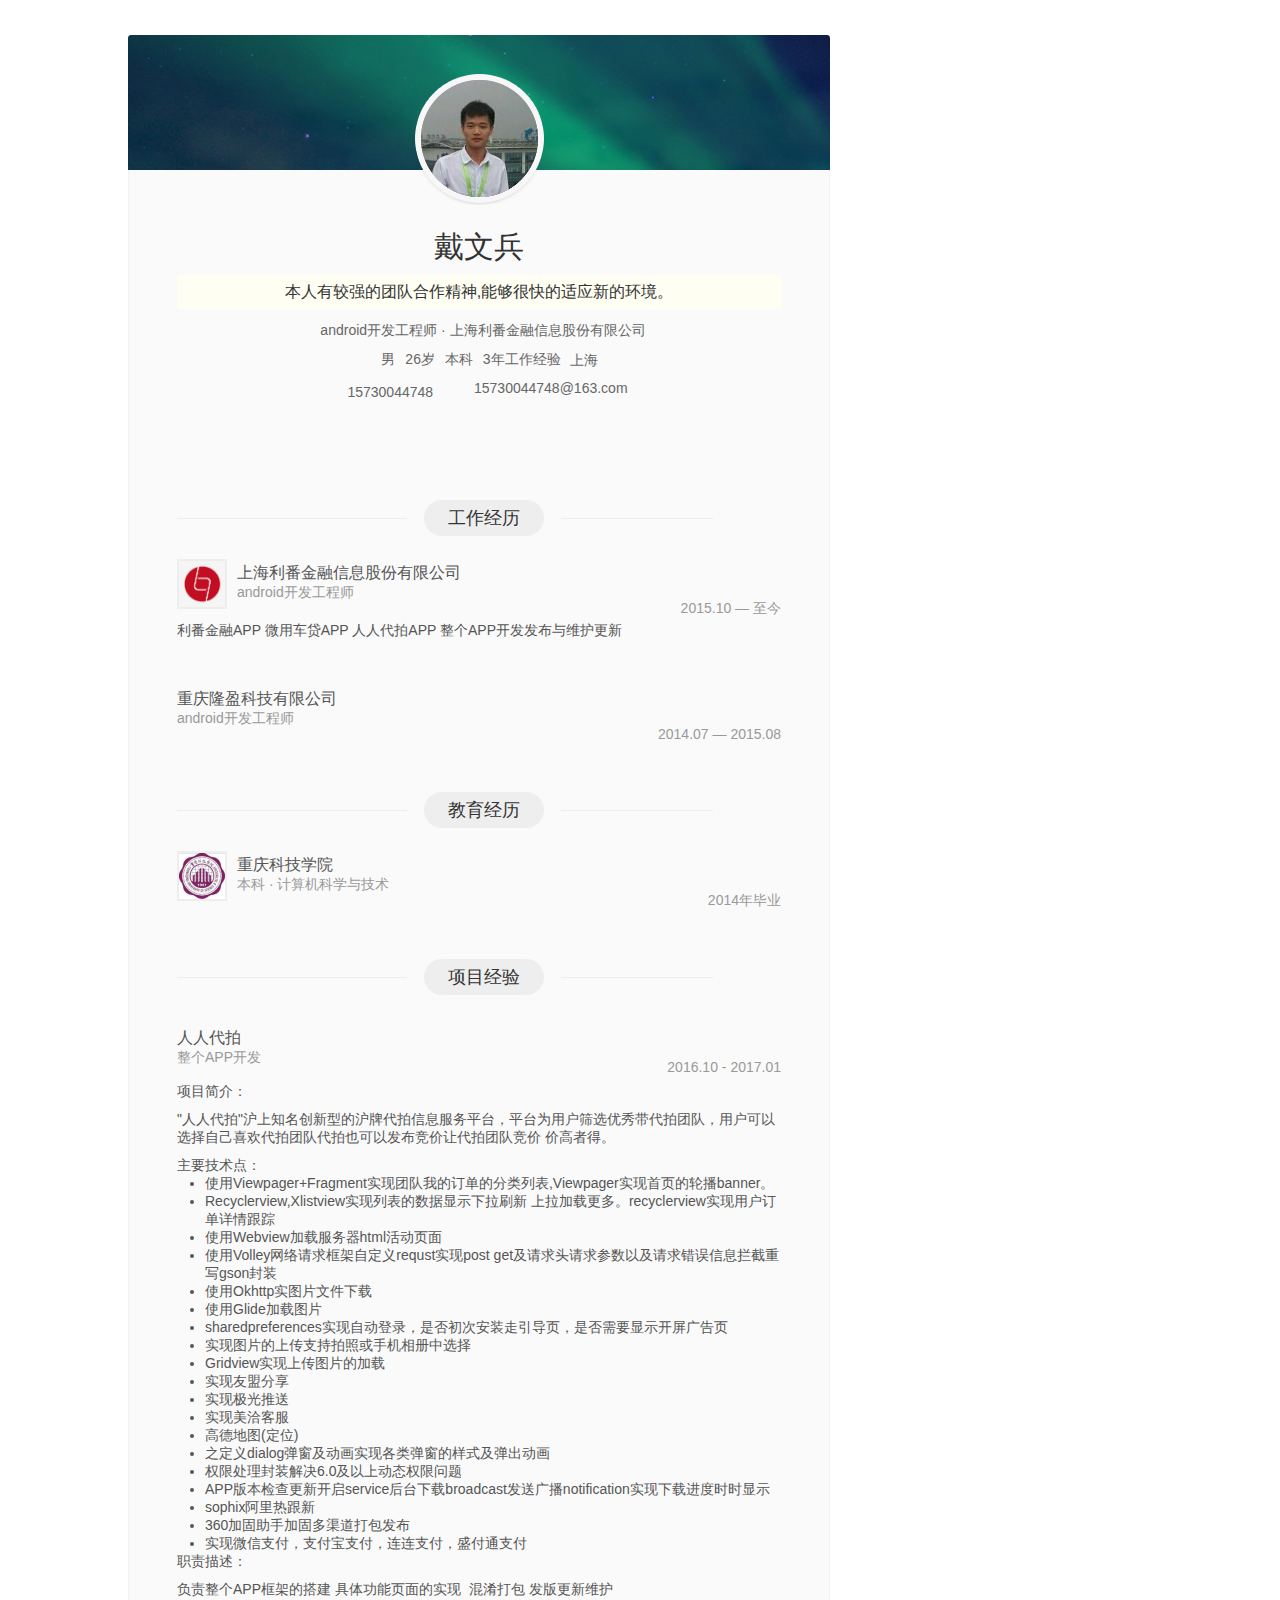
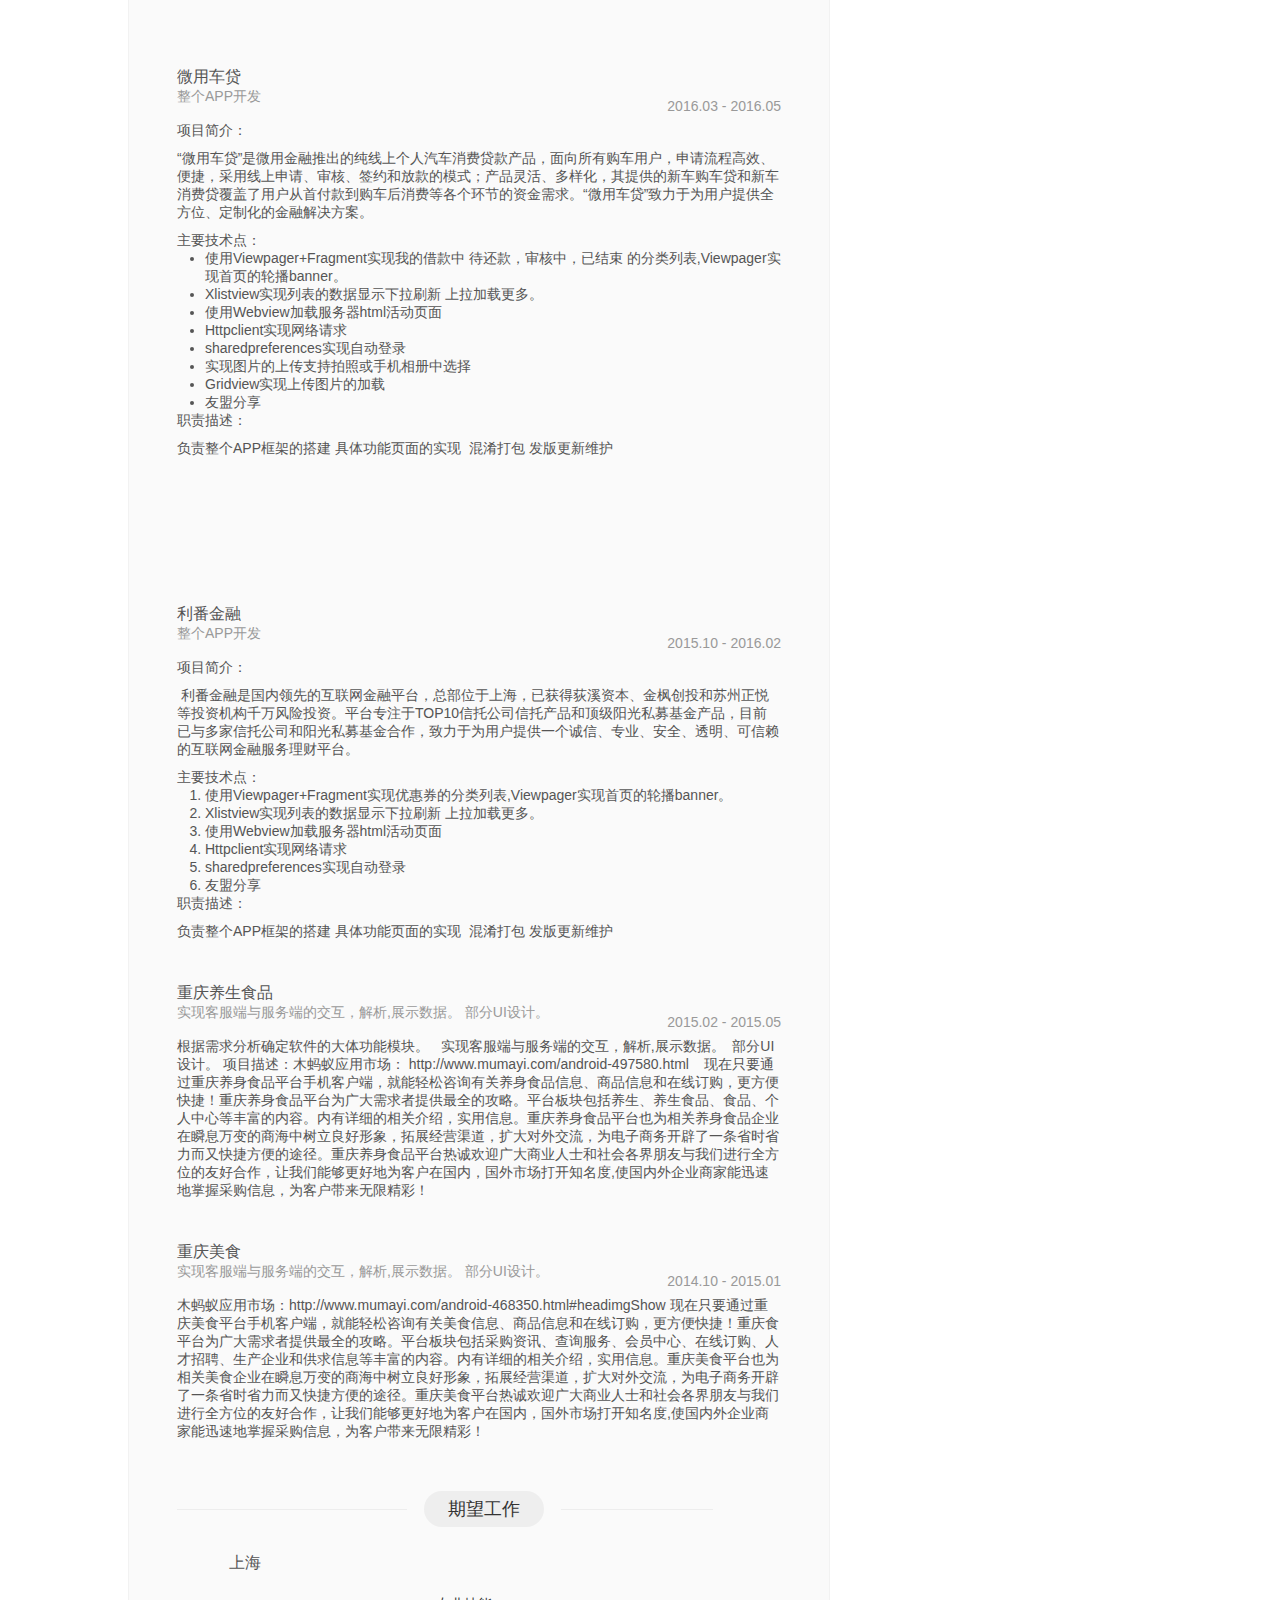
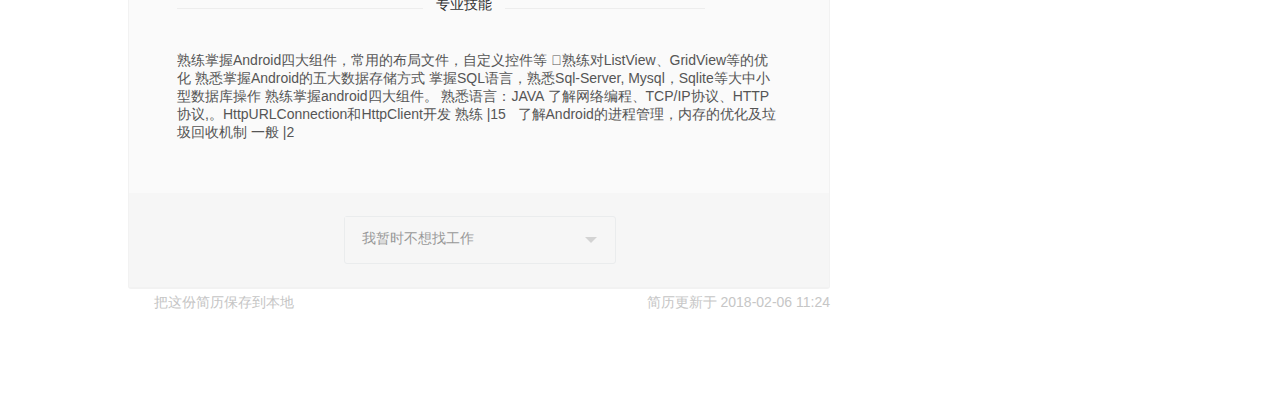
==== commit 1989607f: "更新" ====
--- a/lagou.html
+++ b/lagou.html
@@ -12,9 +12,7 @@
   <meta name="renderer" content="webkit" /> 
   <meta property="qc:admins" content="23635710066417756375" /> 
   <meta name="baidu-site-verification" content="QIQ6KC1oZ6" /> 
-  <meta content="拉勾,拉勾网,拉勾招聘,拉钩, 拉钩网 ,互联网招聘,拉勾互联网招聘, 移动互联网招聘, 垂直互联网招聘, 微信招聘, 微博招聘, 拉勾官网, 拉勾百科,跳槽, 高薪职位, 互联网圈子, IT招聘, 职场招聘, 猎头招聘,O2O招聘, LBS招聘, 社交招聘, 校园招聘, 校招,社会招聘,社招" name="keywords" /> 
-  <meta content="拉勾网是3W旗下的互联网领域垂直招聘网站,互联网职业机会尽在拉勾网" name="description" /> 
-  <title>我的简历-拉勾网-专业的互联网招聘平台</title> 
+  <title>我的简历</title> 
   <link rel="Shortcut Icon" href="https://www.lgstatic.com/www/static/common/static/favicon_faed927.ico" /> 
   <!-- global_domain FE_base... --> 
   <script type="text/javascript">
@@ -110,15 +108,7 @@
     <div class="clearfixs mr_created"> 
      <div class="mr_myresume_l"> 
       <div id="mr_mr_head"> 
-       <div class="privacy_settings"> 
-        <span class="privacy_settings_img"></span> 
-        <div class="privacy_settings_tip" style="display: none;"> 
-         <p>在这里可以设置屏蔽企业</p> 
-         <span class="privacy_settings_btn">去开启</span> 
-         <span class="privacy_settings_close"></span> 
-         <span class="privacy_settings_arrow"></span> 
-        </div> 
-       </div> 
+
        <div class="mr_top_bg" id="baseinfo"> 
         <img class="mr_headimg" id="userpic" src="./lagou_files/Cgq2xlp5H9SAW5E-AAAWq90ZjkM422.jpg" width="120" height="120" alt="头像" /> 
         <img class="opa" src="./lagou_files/tou_c3707c7.png" width="702" height="170" /> 
@@ -128,16 +118,8 @@
        <div class="mr_baseinfo"> 
         <i class="mr_left_bg"></i> 
         <i class="mr_right_bg"></i> 
-        <div class="mr_my_qr"> 
-         <div class="dropdown_menu"> 
-          <!--广告位--> 
-          <div key="WODEJIANLI_ERWEIMA" class="lgad_jsonp">
-           <img src="./lagou_files/Cgp3O1h0rI6AOt76AADBj42OxaE531.PNG" style="width: 302px; height: 155px;" />
-          </div> 
-         </div> 
-        </div> 
+      
         <div class="mr_p_name mr_w604 clearfixs"> 
-         <span class="mr_edit dn"><i></i><em>编辑</em></span>
          <span class="mr_name">戴文兵</span> 
         </div> 
         <form id="nameForm" novalidate="novalidate"> 
@@ -148,7 +130,6 @@
          </div> 
         </form> 
         <div class="mr_p_introduce mr_w604 clearfixs mr_active"> 
-         <span class="mr_edit" data-type="0"><i></i><em>编辑</em></span>
          <span class="mr_intro mr_intro_normal" title="本人有较强的团队合作精神,能够很快的适应新的环境。">本人有较强的团队合作精神,能够很快的适应新的环境。</span> 
         </div> 
         <form id="introduceForm" action="javascript:;"> 
@@ -173,7 +154,7 @@
          <div class="mr_sns"> 
           <a href="https://github.com/daiwenbing" target="_blank" data-sns="6" data-site="https://github.com/daiwenbing" class="sns6"><span style="margin-left: -33px; display: none;">Github<em></em></span></a> 
          </div> 
-         <span class="mr_edit mr_head_r mr_edit_on dn" data-birth-year="1991" data-birth-month="07" data-birth-date="" data-sf="android开发工程师" data-shenfen="android开发工程师 &middot; 上海利番金融信息股份有限公司" data-sex="男" data-xl="本科" data-gzjy="3年" data-city="上海" data-mobile="15730044748" data-email="15730044748@163.com" style="cursor: pointer;"><i></i><em>编辑</em></span> 
+         <span class="mr_edit mr_head_r mr_edit_on dn" data-birth-year="1991" data-birth-month="07" data-birth-date="" data-sf="android开发工程师" data-shenfen="android开发工程师 &middot; 上海利番金融信息股份有限公司" data-sex="男" data-xl="本科" data-gzjy="3年" data-city="上海" data-mobile="15730044748" data-email="15730044748@163.com" style="cursor: pointer;"><i></i></span> 
         </div> 
         <form id="olinfoForm" novalidate="novalidate"> 
          <div class="mr_info_edit mr_info_on dn"> 
@@ -853,7 +834,7 @@
              <a href="javascript:;" class="sns_save">选好了</a> 
             </div> 
            </div> 
-           <span class="sns_add"><i></i><em>添加更多主页地址</em></span> 
+
           </div> 
           <p class="w_tips">电话及邮箱与帐号不一致，是否确认保存？企业会通过它们与您取得联系</p> 
           <p class="w_tips">电话与帐号号码不一致，是否确认保存？企业会通过此号码与您取得联系</p> 
@@ -879,7 +860,7 @@
          </div> 
          <div class="mr_head_r" style="cursor: pointer;"> 
           <i></i>
-          <em>添加</em> 
+
          </div> 
         </div> 
         <div class="mr_moudle_content mr_w604"> 
@@ -907,103 +888,8 @@
              <i class="mr_sj"></i> 
              <input type="button" class="mr_btn" /> 
              <input type="hidden" id="startTime" name="startTime" /> 
-             <div class="mr_calendar_ym clearfixs dn"> 
-              <ul class="mr_year"> 
-               <li class="today">2018</li> 
-               <li>2017</li> 
-               <li>2016</li> 
-               <li>2015</li> 
-               <li>2014</li> 
-               <li>2013</li> 
-               <li>2012</li> 
-               <li>2011</li> 
-               <li>2010</li> 
-               <li>2009</li> 
-               <li>2008</li> 
-               <li>2007</li> 
-               <li>2006</li> 
-               <li>2005</li> 
-               <li>2004</li> 
-               <li>2003</li> 
-               <li>2002</li> 
-               <li>2001</li> 
-               <li>2000</li> 
-               <li>1999</li> 
-               <li>1998</li> 
-               <li>1997</li> 
-               <li>1996</li> 
-               <li>1995</li> 
-               <li>1994</li> 
-               <li>1993</li> 
-               <li>1992</li> 
-              </ul> 
-              <ul class="mr_month clearfixs"> 
-               <li><span>1月</span></li> 
-               <li><span>2月</span></li> 
-               <li class="mr0"><span class="today">3月</span></li> 
-               <li><span>4月</span></li> 
-               <li><span>5月</span></li> 
-               <li class="mr0"><span>6月</span></li> 
-               <li><span>7月</span></li> 
-               <li><span>8月</span></li> 
-               <li class="mr0"><span>9月</span></li> 
-               <li class="mb0"><span>10月</span></li> 
-               <li class="mb0"><span>11月</span></li> 
-               <li class="mr0 mb0"><span>12月</span></li> 
-              </ul> 
-             </div> 
-            </div> 
-            <div class="mr_timed_div fl"> 
-             <i class="mr_sj"></i> 
-             <input type="button" class="mr_btn" /> 
-             <input type="hidden" id="endTime" name="endTime" /> 
-             <div class="mr_calendar_ym clearfixs dn"> 
-              <ul class="mr_year">
-               <li>至今</li> 
-               <li class="today">2018</li> 
-               <li>2017</li> 
-               <li>2016</li> 
-               <li>2015</li> 
-               <li>2014</li> 
-               <li>2013</li> 
-               <li>2012</li> 
-               <li>2011</li> 
-               <li>2010</li> 
-               <li>2009</li> 
-               <li>2008</li> 
-               <li>2007</li> 
-               <li>2006</li> 
-               <li>2005</li> 
-               <li>2004</li> 
-               <li>2003</li> 
-               <li>2002</li> 
-               <li>2001</li> 
-               <li>2000</li> 
-               <li>1999</li> 
-               <li>1998</li> 
-               <li>1997</li> 
-               <li>1996</li> 
-               <li>1995</li> 
-               <li>1994</li> 
-               <li>1993</li> 
-               <li>1992</li> 
-              </ul> 
-              <ul class="mr_month clearfixs"> 
-               <li><span>1月</span></li> 
-               <li><span>2月</span></li> 
-               <li class="mr0"><span class="today">3月</span></li> 
-               <li><span>4月</span></li> 
-               <li><span>5月</span></li> 
-               <li class="mr0"><span>6月</span></li> 
-               <li><span>7月</span></li> 
-               <li><span>8月</span></li> 
-               <li class="mr0"><span>9月</span></li> 
-               <li class="mb0"><span>10月</span></li> 
-               <li class="mb0"><span>11月</span></li> 
-               <li class="mr0 mb0"><span>12月</span></li> 
-              </ul> 
-             </div> 
-            </div> 
+             
+            </div>      
            </div> 
            <label>工作内容</label> 
            <div class="wrap_editor"> 
@@ -1017,7 +903,7 @@
          </form> 
          <div class="mr_empty_add  dn"> 
           <i></i>
-          <span> 添加工作经历 </span> 
+
          </div> 
          <div class="list_show"> 
           <div class="dn new_addjob_hide"> 
@@ -1035,7 +921,7 @@
              <div class="mr_content_r"> 
               <div class="mr_edit mr_c_r_t" data-expid="" data-logo="" data-comname="" data-posname="" data-startime="" data-endtime="" data-content="" style="cursor: pointer;"> 
                <i></i>
-               <em>编辑</em> 
+         
               </div> 
               <span></span>
               <span> — </span>
@@ -1204,7 +1090,7 @@
              <div class="mr_content_r"> 
               <div class="mr_edit mr_c_r_t" data-expid="11554688" data-logo="i/image3/M00/17/26/Cgq2xlp0NSOAY52mAAAou3s-wmo006.png?cc=0.5725307578167416" data-comname="上海利番金融信息股份有限公司" data-posname="android开发工程师" data-startime="2015.10" data-endtime="至今" data-content="&lt;p&gt;利番金融APP 微用车贷APP 人人代拍APP 整个APP开发发布与维护更新&lt;/p&gt;" style="cursor: pointer;"> 
                <i></i>
-               <em>编辑</em> 
+         
               </div> 
               <span>2015.10</span>
               <span> — </span>
@@ -1434,7 +1320,7 @@
              <div class="mr_content_r"> 
               <div class="mr_edit mr_c_r_t" data-expid="3876712" data-logo="" data-comname="重庆隆盈科技有限公司" data-posname="android开发工程师" data-startime="2014.07" data-endtime="2015.08" data-content="" style="cursor: pointer;"> 
                <i></i>
-               <em>编辑</em> 
+      
               </div> 
               <span>2014.07</span>
               <span> — </span>
@@ -1602,7 +1488,7 @@
          </div> 
          <div class="mr_head_r" style="cursor: pointer;"> 
           <i></i>
-          <em>添加</em> 
+
          </div> 
         </div> 
         <div class="mr_moudle_content mr_w604"> 
@@ -1679,7 +1565,7 @@
          </form> 
          <div class="mr_empty_add  dn"> 
           <i></i>
-          <span>添加教育经历</span> 
+
          </div> 
          <div class="list_show"> 
           <div class="clearfixs mb46 mr_jobe_list" style="display: block;"> 
@@ -1695,7 +1581,7 @@
            <div class="mr_content_r"> 
             <div class="mr_edit mr_c_r_t" data-eduid="2305235" data-schoolname="重庆科技学院" data-edu="本科" data-pro="计算机科学与技术" data-date="2014" style="cursor: pointer;"> 
              <i></i>
-             <em>编辑</em> 
+       
             </div> 
             <span>2014年毕业</span> 
            </div> 
@@ -1714,7 +1600,7 @@
          </div> 
          <div class="mr_head_r" style="cursor: pointer;"> 
           <i></i>
-          <em>添加</em> 
+   
          </div> 
         </div> 
         <div class="mr_moudle_content mr_w604"> 
@@ -1848,7 +1734,7 @@
          </form> 
          <div class="mr_empty_add  dn"> 
           <i></i>
-          <span>添加项目经验</span> 
+
          </div> 
          <div class="temp_hide dn"> 
           <div class="dn new_addpro_hide"> 
@@ -1863,7 +1749,7 @@
              <div class="mr_content_r"> 
               <div class="mr_edit mr_c_r_t" style="cursor: pointer;"> 
                <i></i>
-               <em>编辑</em> 
+       
               </div> 
               <span></span>
               <span> - </span>
@@ -2027,7 +1913,7 @@
              <div class="mr_content_r"> 
               <div class="mr_edit mr_c_r_t" style="cursor: pointer;"> 
                <i></i>
-               <em>编辑</em> 
+  
               </div> 
               <span></span>
               <span> - </span>
@@ -2214,7 +2100,7 @@
 &lt;p&gt;负责整个APP框架的搭建 具体功能页面的实现 &nbsp;混淆打包 发版更新维护&lt;/p&gt;
 &lt;p&gt;&lt;br /&gt;&lt;/p&gt;" style="cursor: pointer;"> 
                <i></i>
-               <em>编辑</em> 
+     
               </div> 
               <span>2016.10</span>
               <span> - </span>
@@ -2418,7 +2304,7 @@
 &lt;p&gt;&lt;br /&gt;&lt;/p&gt;
 &lt;p&gt;&lt;br /&gt;&lt;/p&gt;" style="cursor: pointer;"> 
                <i></i>
-               <em>编辑</em> 
+            
               </div> 
               <span>2016.03</span>
               <span> - </span>
@@ -2608,7 +2494,7 @@
 &lt;p&gt;职责描述：&lt;/p&gt;
 &lt;p&gt;负责整个APP框架的搭建 具体功能页面的实现 &nbsp;混淆打包 发版更新维护&lt;br /&gt;&lt;/p&gt;" style="cursor: pointer;"> 
                <i></i>
-               <em>编辑</em> 
+
               </div> 
               <span>2015.10</span>
               <span> - </span>
@@ -2781,7 +2667,7 @@
               <div class="mr_edit mr_c_r_t" data-id="2828274" data-remark="根据需求分析确定软件的大体功能模块。&nbsp;&nbsp; 实现客服端与服务端的交互，解析,展示数据。&nbsp;&nbsp;部分UI设计。
 项目描述：木蚂蚁应用市场： http://www.mumayi.com/android-497580.html&nbsp;&nbsp;&nbsp;&nbsp;现在只要通过重庆养身食品平台手机客户端，就能轻松咨询有关养身食品信息、商品信息和在线订购，更方便快捷！重庆养身食品平台为广大需求者提供最全的攻略。平台板块包括养生、养生食品、食品、个人中心等丰富的内容。内有详细的相关介绍，实用信息。重庆养身食品平台也为相关养身食品企业在瞬息万变的商海中树立良好形象，拓展经营渠道，扩大对外交流，为电子商务开辟了一条省时省力而又快捷方便的途径。重庆养身食品平台热诚欢迎广大商业人士和社会各界朋友与我们进行全方位的友好合作，让我们能够更好地为客户在国内，国外市场打开知名度,使国内外企业商家能迅速地掌握采购信息，为客户带来无限精彩！" style="cursor: pointer;"> 
                <i></i>
-               <em>编辑</em> 
+
               </div> 
               <span>2015.02</span>
               <span> - </span>
@@ -2941,7 +2827,7 @@
              <div class="mr_content_r"> 
               <div class="mr_edit mr_c_r_t" data-id="2828256" data-remark="木蚂蚁应用市场：http://www.mumayi.com/android-468350.html#headimgShow 现在只要通过重庆美食平台手机客户端，就能轻松咨询有关美食信息、商品信息和在线订购，更方便快捷！重庆食平台为广大需求者提供最全的攻略。平台板块包括采购资讯、查询服务、会员中心、在线订购、人才招聘、生产企业和供求信息等丰富的内容。内有详细的相关介绍，实用信息。重庆美食平台也为相关美食企业在瞬息万变的商海中树立良好形象，拓展经营渠道，扩大对外交流，为电子商务开辟了一条省时省力而又快捷方便的途径。重庆美食平台热诚欢迎广大商业人士和社会各界朋友与我们进行全方位的友好合作，让我们能够更好地为客户在国内，国外市场打开知名度,使国内外企业商家能迅速地掌握采购信息，为客户带来无限精彩！" style="cursor: pointer;"> 
                <i></i>
-               <em>编辑</em> 
+   
               </div> 
               <span>2014.10</span>
               <span> - </span>
@@ -3105,7 +2991,6 @@
          </div> 
          <div class="mr_head_r" style="cursor: pointer;"> 
           <i></i>
-          <em>添加</em> 
          </div> 
         </div> 
         <div class="mr_moudle_content mr_w604"> 
@@ -3197,7 +3082,7 @@
           </div> 
           <div class="mr_head_r" style="cursor: pointer;"> 
            <i></i>
-           <em>编辑</em> 
+   
           </div> 
          </div> 
          <div class="mr_moudle_content clearfixs mr_w604"> 
@@ -3246,7 +3131,7 @@
           </div> 
           <div class="mr_head_r" data-city="上海" style="cursor: pointer;"> 
            <i></i>
-           <em>编辑</em> 
+        
           </div> 
          </div> 
          <div class="mr_moudle_content clearfixs mr_w604"> 
@@ -3784,7 +3669,7 @@
           </form> 
           <div class="mr_empty_add  dn"> 
            <i></i>
-           <span>添加期望工作</span> 
+    
           </div> 
           <div class="expectjob_list"> 
            <input id="expHideId" type="hidden" value="1947232" /> 
@@ -3818,7 +3703,7 @@
           </div> 
           <div class="mr_head_r" style="cursor: pointer;"> 
            <i></i>
-           <em>编辑</em> 
+
           </div> 
          </div> 
          <div class="mr_moudle_content mr_w604"> 
@@ -3829,7 +3714,7 @@
           <div class="me_skill_list"> 
           </div> 
           <div class="mr_skill_add mr_skill_add_button">
-           <span>添加一行</span>
+       
           </div> 
           <div class="mr_skill_add mr_skill_opera"> 
            <div class="mr_ope clearfixs"> 
@@ -3854,7 +3739,7 @@
           </div> 
           <div class="mr_head_r" style="cursor: pointer;"> 
            <i></i>
-           <em>编辑</em> 
+    
           </div> 
          </div> 
          <div class="mr_moudle_content mr_w604"> 
@@ -3907,7 +3792,7 @@
        <div class="mr_bottom_l"> 
         <div class="mr_down_tip dn"> 
          <i></i> 
-         <em></em> 
+
          <ul> 
           <li class="active"><a href="https://www.lagou.com/resume/downloadResume?key=c4630a6d49d0ed136cf05d42ecea68ad&amp;type=1" target="_blank">HTML</a></li> 
           <li><a href="https://www.lagou.com/resume/downloadResume?key=c4630a6d49d0ed136cf05d42ecea68ad&amp;type=2" target="_blank">DOC</a></li> 
@@ -3924,30 +3809,6 @@
        </div> 
       </div> 
      </div> 
-     <div class="mr_myresume_r"> 
-      <!--
-    @require "mycenter/modules/common/sidebar_mr/main.less"
---> 
-   
-      <div class="mr_uploaded clearfixs dn"> 
-       <a href="javascript:;" class="mr_del"></a> 
-       <div class="mr_up_main"> 
-        <a href="https://www.lagou.com/nearBy/downloadResume" title=""></a> 
-        <p></p> 
-       </div> 
-       <div class="mr_set_default"> 
-        <div class="set_default_wrap"> 
-         <input id="default_resume" type="button" class="mr_button" value="默认投递：在线简历" /> 
-         <span><i class="mr_sj"></i></span> 
-         <div class="xl_list dn" style="display: none;"> 
-          <ul class="ul_resume_type"> 
-           <li data-type="1">默认投递：在线简历</li> 
-           <li data-type="0">默认投递：附件简历</li> 
-          </ul> 
-         </div> 
-        </div> 
-       </div> 
-      </div> 
      
      </div> 
     </div> 
